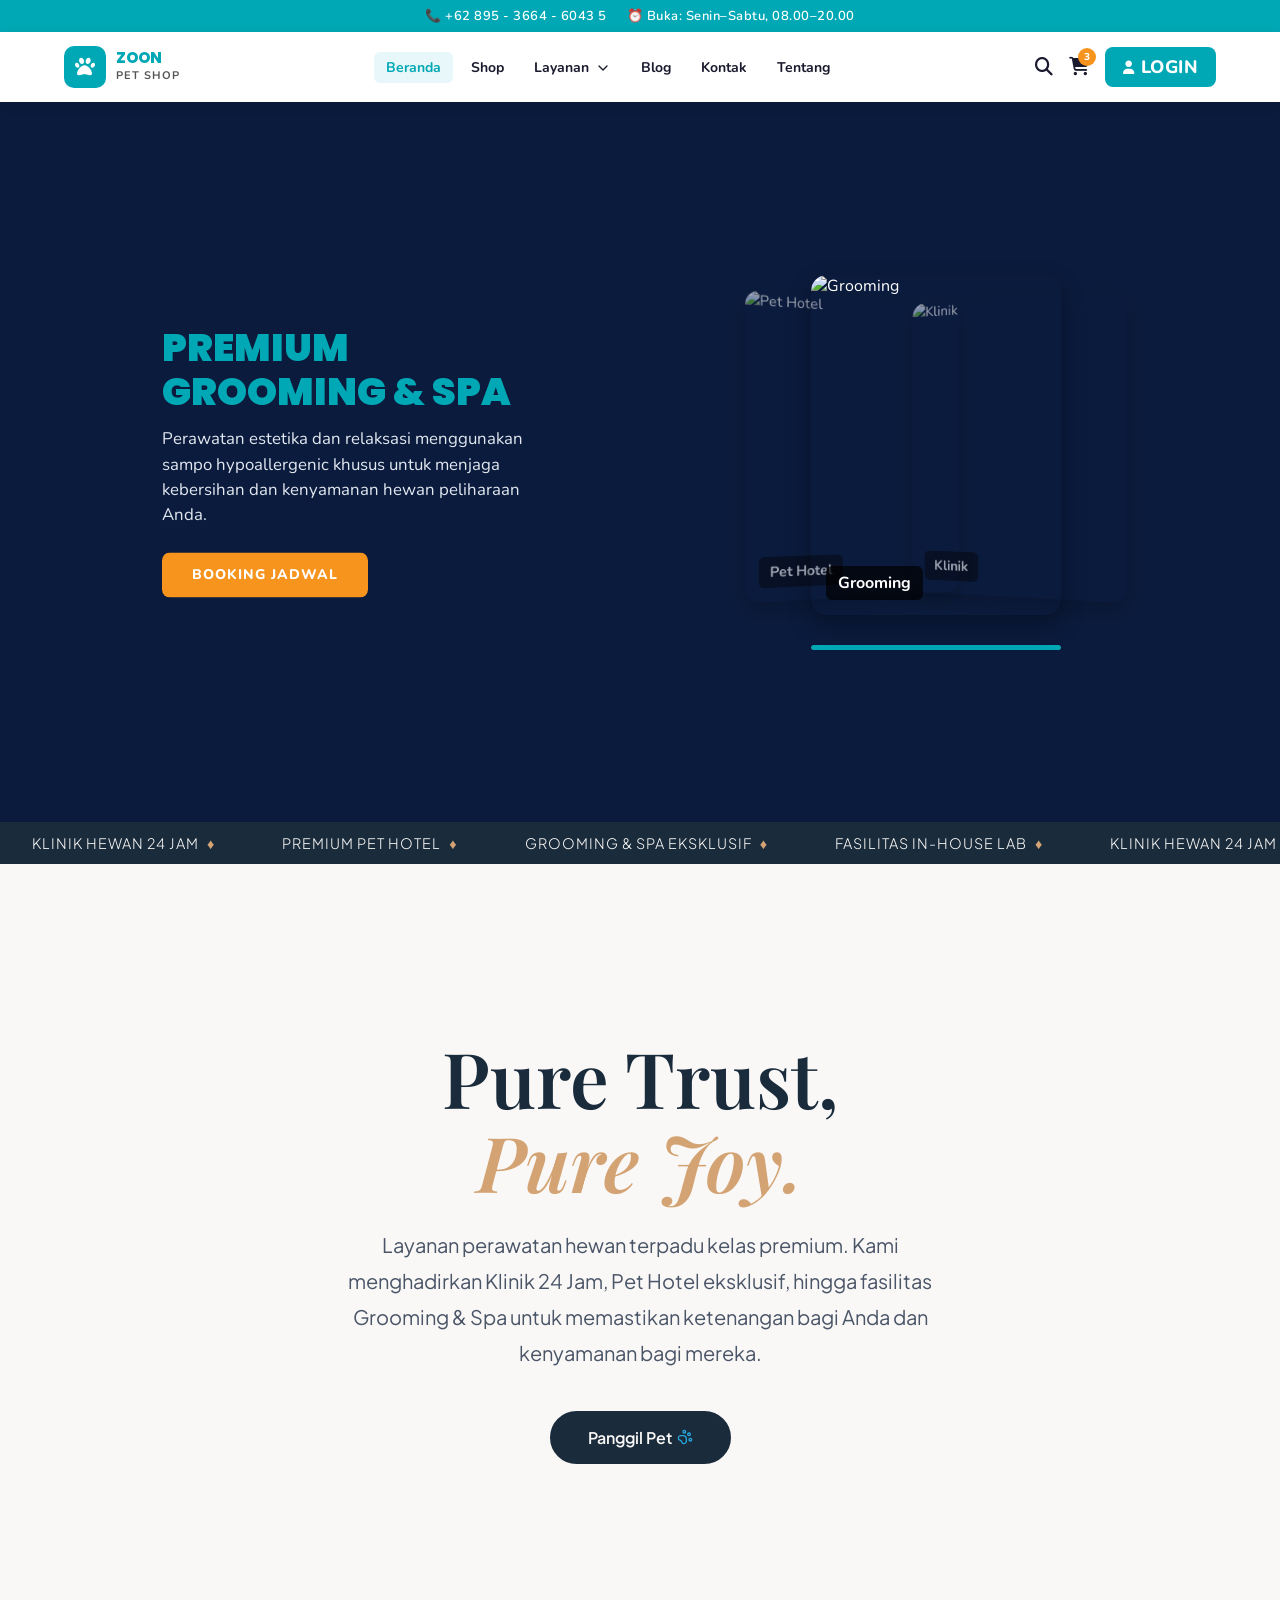
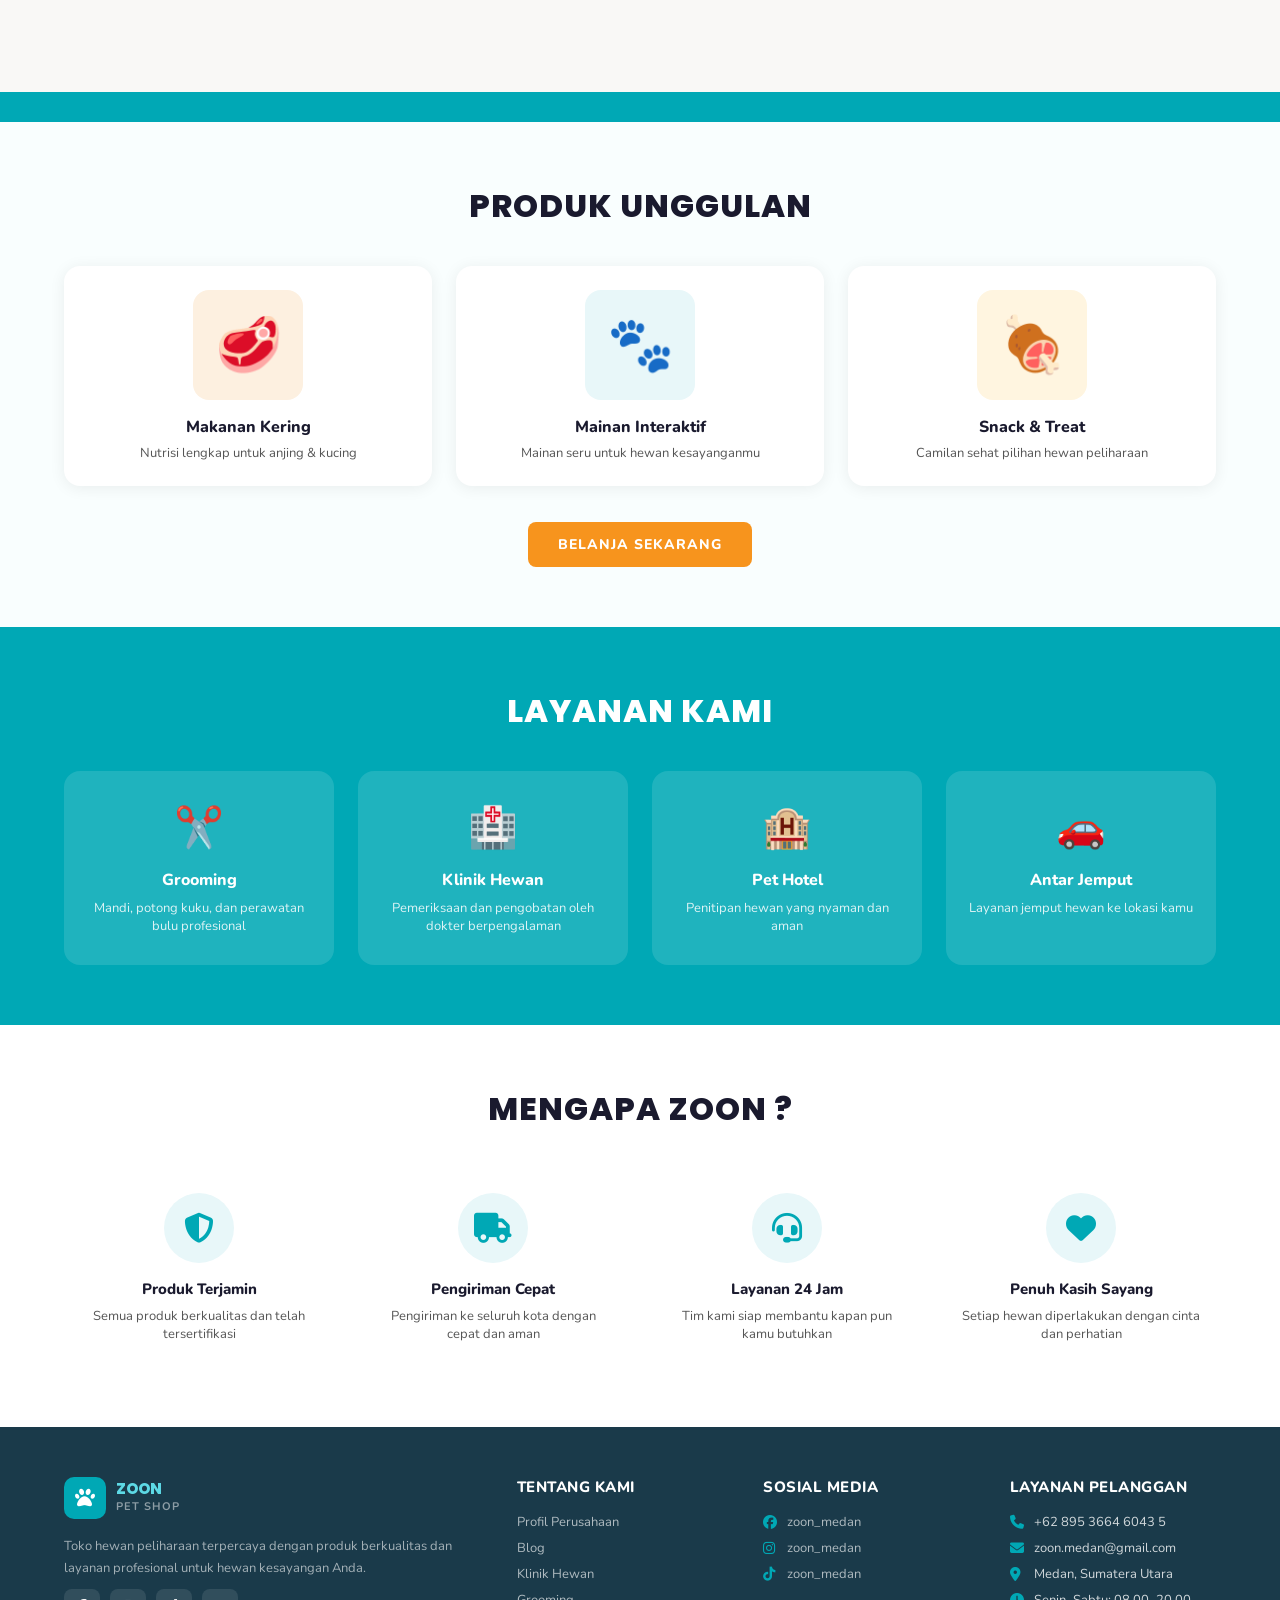
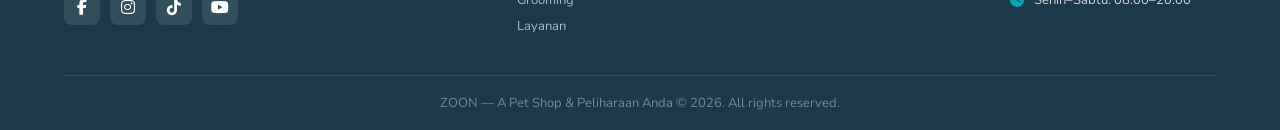
==== HTML/Beranda.html @ 7001ca3c "Update beranda dan perbaikan animasi beranda" ====
<!DOCTYPE html>
<html lang="id">

<head>
    <meta charset="UTF-8" />
    <meta name="viewport" content="width=device-width, initial-scale=1.0" />
    <title>ZOON</title>
    <link rel="icon" href="/icon.jpg" type="image/jpg">

    <link href="https://fonts.googleapis.com/css2?family=Nunito:wght@400;600;700;800;900&family=Poppins:wght@400;500;600;700;800&display=swap" rel="stylesheet" />
    <link rel="stylesheet" href="https://cdnjs.cloudflare.com/ajax/libs/font-awesome/6.5.0/css/all.min.css" />
    <link rel="preconnect" href="https://fonts.googleapis.com">
    <link rel="preconnect" href="https://fonts.gstatic.com" crossorigin>
    <link href="https://fonts.googleapis.com/css2?family=Playfair+Display:ital,wght@0,600;1,600&family=Plus+Jakarta+Sans:wght@300;400;500;600&display=swap" rel="stylesheet">

    <link rel="stylesheet" href="../CSS/Style.css">
    <link rel="stylesheet" href="../CSS/PAGES/Beranda.css">
    
    <script defer src="../JS/components/Popup.js"></script>
    <script defer src="../JS/pages/beranda.js"></script>
</head>

<body>
    <header>
        <div class="topbar">
            <span>📞 +62 895 - 3664 - 6043 5</span>
            <span>⏰ Buka: Senin–Sabtu, 08.00–20.00</span>
        </div>

        <nav>
            <a href="Beranda.html" class="logo">
                <div class="logo-icon"><i class="fas fa-paw"></i></div>
                <div class="logo-text">
                    <span>ZOON</span>
                    <span>Pet Shop</span>
                </div>
            </a>

            <input type="checkbox" id="navtoggle" class="navtoggle">

            <ul class="nav-links">
                <li><a href="Beranda.html" class="active">Beranda</a></li>
                <li><a href="Shop.html">Shop</a></li>
                
                <li>
                    <div class="dropdown">
                        <button class="dropbtn" aria-label="Menu Layanan">
                            Layanan
                            <svg class="chevron-icon" viewBox="0 0 24 24" width="16" height="16" fill="none" stroke="currentColor" stroke-width="2" stroke-linecap="round" stroke-linejoin="round">
                                <polyline points="6 9 12 15 18 9"></polyline>
                            </svg>
                        </button>
                        <div class="dropdown-content">
                            <a href="Grooming.html">Grooming</a>
                            <a href="Klinik.html">Klinik</a>
                            <a href="PetHotel.html">Pet Hotel</a>
                        </div>
                    </div>
                </li>
                
                <li><a href="Blog.html">Blog</a></li>
                <li><a href="Kontak.html">Kontak</a></li>
                <li><a href="Tentang.html">Tentang</a></li>
            </ul>

            <div class="nav-right">
                <a href="#"><i class="fas fa-search"></i></a>
                <a href="Shop.html" class="cart-icon">
                    <i class="fas fa-shopping-cart"></i>
                    <span class="cart-badge">3</span>
                </a>
                <a href="Login.html" class="btn-nav-login">
                    <i class="fas fa-user"></i>
                    <span class="login-text">Login</span>
                </a>
                <label for="navtoggle" class="list-hamburger">
                    <span></span>
                    <span></span>
                    <span></span>
                </label>
            </div>
        </nav>
    </header>

    <main>
        <section class="hero-section">
            <div class="hero-left">
                <div class="hero-slide active" id="slide-0">
                    <div class="hero-content">
                        <h1>Premium Grooming & Spa</h1>
                        <p>Perawatan estetika dan relaksasi menggunakan sampo hypoallergenic khusus untuk menjaga kebersihan dan kenyamanan hewan peliharaan Anda.</p>
                        <a href="Grooming.html" class="btn-primary">Booking Jadwal</a>
                    </div>
                </div>
                
                <div class="hero-slide" id="slide-1">
                    <div class="hero-content">
                        <h1>Klinik Hewan 24 Jam</h1>
                        <p>Ditangani oleh dokter hewan lulusan terbaik dengan fasilitas premium: In-house Lab, X-Ray, dan ruang rawat inap terpisah.</p>
                        <a href="Klinik.html" class="btn-primary">Hubungi Dokter</a>
                    </div>
                </div>
            
                <div class="hero-slide" id="slide-2">
                    <div class="hero-content">
                        <h1>Premium Pet Hotel</h1>
                        <p>Fasilitas kamar individu eksklusif (bukan kandang besi) yang dilengkapi laporan harian foto/video dan akses dokter hewan darurat.</p>
                        <a href="Hotel.html" class="btn-primary">Pesan Kamar</a>
                    </div>
                </div>
            </div>
        
            <div class="hero-right">
                <div class="slider-container" id="card-slider">
                    <div class="slider-card active" data-index="0">
                        <img src="aset/grooming-card.jpg" alt="Grooming">
                        <h3>Grooming</h3>
                    </div>
                    <div class="slider-card next" data-index="1">
                        <img src="aset/klinik-card.jpg" alt="Klinik">
                        <h3>Klinik</h3>
                    </div>
                    <div class="slider-card prev" data-index="2">
                        <img src="aset/hotel-card.jpg" alt="Pet Hotel">
                        <h3>Pet Hotel</h3>
                    </div>
                </div>
                <div class="progress-container">
                    <div class="progress-bar" id="progress-bar"></div>
                </div>
            </div>
        </section>

        <section class="interactive-hero">
            <div class="ticker-wrap">
                <div class="ticker">
                    <span class="ticker-item">Klinik Hewan 24 Jam <span class="ticker-dot">♦</span></span>
                    <span class="ticker-item">Premium Pet Hotel <span class="ticker-dot">♦</span></span>
                    <span class="ticker-item">Grooming & Spa Eksklusif <span class="ticker-dot">♦</span></span>
                    <span class="ticker-item">Fasilitas In-house Lab <span class="ticker-dot">♦</span></span>
                    <span class="ticker-item">Klinik Hewan 24 Jam <span class="ticker-dot">♦</span></span>
                    <span class="ticker-item">Premium Pet Hotel <span class="ticker-dot">♦</span></span>
                    <span class="ticker-item">Grooming & Spa Eksklusif <span class="ticker-dot">♦</span></span>
                    <span class="ticker-item">Fasilitas In-house Lab <span class="ticker-dot">♦</span></span>
                </div>
            </div>
    
            <div class="interactive-content">
                <h1 class="tagline">Pure Trust, <br><span>Pure Joy.</span></h1>
                <p class="description">
                    Layanan perawatan hewan terpadu kelas premium. Kami menghadirkan Klinik 24 Jam, Pet Hotel eksklusif, hingga fasilitas Grooming & Spa untuk memastikan ketenangan bagi Anda dan kenyamanan bagi mereka.
                </p>
                
                <button id="toggleAnimalsBtn" class="premium-btn">
                    <span class="btn-text">Panggil Pet</span>
                    <svg class="paw-icon" xmlns="http://www.w3.org/2000/svg"
                        viewBox="0 0 24 24"
                        fill="none"
                        stroke="#27a7dd"
                        stroke-width="2"
                        stroke-linecap="round"
                        stroke-linejoin="round">
                       <circle cx="11" cy="4" r="2"/>
                       <circle cx="18" cy="8" r="2"/>
                       <circle cx="20" cy="16" r="2"/>
                       <path d="M9 10a5 5 0 0 1 5 5v3.5a3.5 3.5 0 0 1-6.84 1.045Q6.52 17.48 4.46 16.84A3.5 3.5 0 0 1 5.5 10Z"/>
                   </svg>
                </button>
            </div>
    
            <div class="sky-decorations">
                <svg class="cloud cloud-1" viewBox="0 0 100 50"><path d="M20 40 Q10 40 10 30 Q10 20 20 20 Q25 10 40 10 Q55 10 60 20 Q75 15 85 25 Q95 35 80 40 Z" fill="#93CAED"/></svg>
                <svg class="cloud cloud-2" viewBox="0 0 100 50"><path d="M20 40 Q10 40 10 30 Q10 20 20 20 Q25 10 40 10 Q55 10 60 20 Q75 15 85 25 Q95 35 80 40 Z" fill="#93CAED"/></svg>
                <svg class="cloud cloud-3" viewBox="0 0 100 50"><path d="M20 40 Q10 40 10 30 Q10 20 20 20 Q25 10 40 10 Q55 10 60 20 Q75 15 85 25 Q95 35 80 40 Z" fill="#93CAED"/></svg>
                <svg class="cloud cloud-4" viewBox="0 0 100 50"><path d="M20 40 Q10 40 10 30 Q10 20 20 20 Q25 10 40 10 Q55 10 60 20 Q75 15 85 25 Q95 35 80 40 Z" fill="#93CAED"/></svg>
                <svg class="cloud cloud-5" viewBox="0 0 100 50"><path d="M20 40 Q10 40 10 30 Q10 20 20 20 Q25 10 40 10 Q55 10 60 20 Q75 15 85 25 Q95 35 80 40 Z" fill="#93CAED"/></svg>
                <svg class="cloud cloud-6" viewBox="0 0 100 50"><path d="M20 40 Q10 40 10 30 Q10 20 20 20 Q25 10 40 10 Q55 10 60 20 Q75 15 85 25 Q95 35 80 40 Z" fill="#93CAED"/></svg>
                <svg class="bird bird-1" viewBox="0 0 50 50"><path d="M10 25 Q 20 15 25 25 Q 30 15 40 25" stroke="var(--text-accent)" stroke-width="3" fill="none" stroke-linecap="round"/></svg>
                <svg class="bird bird-2" viewBox="0 0 50 50"><path d="M10 25 Q 20 15 25 25 Q 30 15 40 25" stroke="var(--text-accent)" stroke-width="3" fill="none" stroke-linecap="round"/></svg>
                <svg class="bird bird-3" viewBox="0 0 50 50"><path d="M10 25 Q 20 15 25 25 Q 30 15 40 25" stroke="var(--text-accent)" stroke-width="3" fill="none" stroke-linecap="round"/></svg>
                <svg class="bird bird-4" viewBox="0 0 50 50"><path d="M10 25 Q 20 15 25 25 Q 30 15 40 25" stroke="var(--text-accent)" stroke-width="3" fill="none" stroke-linecap="round"/></svg>
                <svg class="bird bird-5" viewBox="0 0 50 50"><path d="M10 25 Q 20 15 25 25 Q 30 15 40 25" stroke="var(--text-accent)" stroke-width="3" fill="none" stroke-linecap="round"/></svg>
            </div>
    
            <div class="top-animals-container" id="topAnimalsArea">
                <img src="https://images.unsplash.com/photo-1552728089-571ebd416f4c?auto=format&fit=crop&w=300&q=80" 
                     class="pet top-pet left" style="transition-delay: 0.15s;"
                     data-name="Rio sang Macaw" data-desc="Burung eksotis yang cerdas dan ramah. Selalu menyapa setiap tamu dengan gembira!"
                     data-images='["https://images.unsplash.com/photo-1552728089-571ebd416f4c?auto=format&fit=crop&w=500&q=80", "https://images.unsplash.com/photo-1522856339183-5a7a72667384?auto=format&fit=crop&w=500&q=80"]'>
                <img src="https://images.unsplash.com/photo-1425082661705-1834bfddef8e?auto=format&fit=crop&w=300&q=80" 
                     class="pet top-pet right" style="transition-delay: 0.3s;"
                     data-name="Hamtaro si Mungil" data-desc="Penghuni terkecil kami yang sangat lincah, memiliki area bermain VIP khusus di Pet Hotel."
                     data-images='["https://images.unsplash.com/photo-1425082661705-1834bfddef8e?auto=format&fit=crop&w=500&q=80", "https://images.unsplash.com/photo-1548658091-623b0a233bde?auto=format&fit=crop&w=500&q=80"]'>
            </div>
    
            <div class="bottom-scenery" id="sceneryArea">
                <div class="nature-bg">
                    <svg class="tree-silhouette" viewBox="0 0 100 100"><path d="M50 10 L20 50 L40 50 L10 90 L90 90 L60 50 L80 50 Z"/><rect x="45" y="90" width="10" height="10" fill="#8B5A2B"/></svg>
                    <svg class="grass-tuft" viewBox="0 0 50 50"><path d="M25 50 Q20 20 10 10 Q25 30 25 50 M25 50 Q30 20 40 10 Q25 30 25 50 M25 50 Q25 15 25 5 Q25 25 25 50" stroke="var(--scenery-color)" stroke-width="4" fill="none"/></svg>
                    <svg class="flower" viewBox="0 0 50 50"><circle cx="25" cy="25" r="8" fill="#FFB5A7"/><circle cx="25" cy="10" r="10" fill="#FCD5CE"/><circle cx="40" cy="25" r="10" fill="#FCD5CE"/><circle cx="25" cy="40" r="10" fill="#FCD5CE"/><circle cx="10" cy="25" r="10" fill="#FCD5CE"/></svg>
                    <svg class="grass-tuft" viewBox="0 0 50 50" style="height: 30px;"><path d="M25 50 Q15 25 5 15 Q25 35 25 50 M25 50 Q35 25 45 15 Q25 35 25 50" stroke="var(--scenery-color)" stroke-width="4" fill="none"/></svg>
                    <svg class="flower" viewBox="0 0 50 50" style="width: 20px;"><circle cx="25" cy="25" r="8" fill="#E5989B"/><circle cx="25" cy="10" r="10" fill="#FFB4A2"/><circle cx="40" cy="25" r="10" fill="#FFB4A2"/><circle cx="25" cy="40" r="10" fill="#FFB4A2"/><circle cx="10" cy="25" r="10" fill="#FFB4A2"/></svg>
                    <svg class="tree-silhouette" viewBox="0 0 100 100" style="width:70px;"><circle cx="50" cy="40" r="30" /><circle cx="30" cy="60" r="20" /><circle cx="70" cy="60" r="20" /><rect x="45" y="80" width="10" height="20" fill="#8B5A2B"/></svg>
                </div>
    
                <div class="animals-container">
                    <img src="https://images.unsplash.com/photo-1543466835-00a7907e9de1?auto=format&fit=crop&w=300&q=80" class="pet" style="--p-left: 8%; --p-bottom: 25px; transition-delay: 0.1s;" data-name="Cody sang Corgi" data-desc="Siap menyambutmu di Pet Hotel kami dengan senyuman hangat setiap hari!" data-images='["https://images.unsplash.com/photo-1543466835-00a7907e9de1?auto=format&fit=crop&w=500&q=80", "https://images.unsplash.com/photo-1597626133663-53df9633b799?auto=format&fit=crop&w=500&q=80"]'>
                    <img src="https://images.unsplash.com/photo-1514888286974-6c03e2ca1dba?auto=format&fit=crop&w=300&q=80" class="pet" style="--p-left: 28%; --p-bottom: 45px; transition-delay: 0.25s;" data-name="Luna si Manja" data-desc="Baru saja selesai sesi Grooming & Spa premium. Bulu selembut awan!" data-images='["https://images.unsplash.com/photo-1514888286974-6c03e2ca1dba?auto=format&fit=crop&w=500&q=80", "https://images.unsplash.com/photo-1573865526739-10659fec78a5?auto=format&fit=crop&w=500&q=80"]'>
                    <img src="https://images.unsplash.com/photo-1537151608804-ea2f1ea14a15?auto=format&fit=crop&w=300&q=80" class="pet" style="--p-left: 48%; --p-bottom: 20px; transition-delay: 0.4s;" data-name="Max sang Penjaga" data-desc="Dokter jaga kami memastikan Max selalu sehat dan aktif 24 jam sehari." data-images='["https://images.unsplash.com/photo-1537151608804-ea2f1ea14a15?auto=format&fit=crop&w=500&q=80", "https://images.unsplash.com/photo-1552053831-71594a27632d?auto=format&fit=crop&w=500&q=80"]'>
                    <img src="https://images.unsplash.com/photo-1574158622682-e40e69881006?auto=format&fit=crop&w=300&q=80" class="pet" style="--p-left: 68%; --p-bottom: 50px; transition-delay: 0.55s;" data-name="Garfield si Oren" data-desc="Nutrisi seimbang dari Pet Shop kami membuat energinya tidak pernah habis!" data-images='["https://images.unsplash.com/photo-1574158622682-e40e69881006?auto=format&fit=crop&w=500&q=80", "https://images.unsplash.com/photo-1513245543132-31f507417b26?auto=format&fit=crop&w=500&q=80"]'>
                    <img src="https://images.unsplash.com/photo-1605568420105-ce2a31c186e8?auto=format&fit=crop&w=300&q=80" class="pet" style="--p-left: 85%; --p-bottom: 30px; transition-delay: 0.7s;" data-name="Snowy si Husky" data-desc="Selalu ceria setelah mendapatkan vaksin lengkap di Klinik 24 Jam kami." data-images='["https://images.unsplash.com/photo-1605568420105-ce2a31c186e8?auto=format&fit=crop&w=500&q=80", "https://images.unsplash.com/photo-1617895153857-82fe79adfcd4?auto=format&fit=crop&w=500&q=80"]'>
                </div>
                <div class="fence"></div>
            </div>
        </section>

        <section class="featured">
            <h2 class="section-title">Produk Unggulan</h2>
            <div class="prod-grid">
                <div class="prod-card">
                    <div class="prod-img-placeholder" style="background:#fdf0e0;">🥩</div>
                    <h4>Makanan Kering</h4>
                    <p>Nutrisi lengkap untuk anjing &amp; kucing</p>
                </div>
                <div class="prod-card">
                    <div class="prod-img-placeholder" style="background:#e8f7f9;">🐾</div>
                    <h4>Mainan Interaktif</h4>
                    <p>Mainan seru untuk hewan kesayanganmu</p>
                </div>
                <div class="prod-card">
                    <div class="prod-img-placeholder" style="background:#fff5e0;">🍖</div>
                    <h4>Snack &amp; Treat</h4>
                    <p>Camilan sehat pilihan hewan peliharaan</p>
                </div>
            </div>
            <div class="featured-cta">
                <a href="Shop.html" class="btn-primary">Belanja Sekarang</a>
            </div>
        </section>

        <section class="services">
            <h2 class="section-title">Layanan Kami</h2>
            <div class="svc-grid">
                <div class="svc-card">
                    <span class="svc-icon">✂️</span>
                    <h4>Grooming</h4>
                    <p>Mandi, potong kuku, dan perawatan bulu profesional</p>
                </div>
                <div class="svc-card">
                    <span class="svc-icon">🏥</span>
                    <h4>Klinik Hewan</h4>
                    <p>Pemeriksaan dan pengobatan oleh dokter berpengalaman</p>
                </div>
                <div class="svc-card">
                    <span class="svc-icon">🏨</span>
                    <h4>Pet Hotel</h4>
                    <p>Penitipan hewan yang nyaman dan aman</p>
                </div>
                <div class="svc-card">
                    <span class="svc-icon">🚗</span>
                    <h4>Antar Jemput</h4>
                    <p>Layanan jemput hewan ke lokasi kamu</p>
                </div>
            </div>
        </section>

        <section class="why-us">
            <h2 class="section-title">Mengapa ZOON ?</h2>
            <div class="why-grid">
                <div class="why-card">
                    <div class="why-icon"><i class="fas fa-shield-alt"></i></div>
                    <h4>Produk Terjamin</h4>
                    <p>Semua produk berkualitas dan telah tersertifikasi</p>
                </div>
                <div class="why-card">
                    <div class="why-icon"><i class="fas fa-truck"></i></div>
                    <h4>Pengiriman Cepat</h4>
                    <p>Pengiriman ke seluruh kota dengan cepat dan aman</p>
                </div>
                <div class="why-card">
                    <div class="why-icon"><i class="fas fa-headset"></i></div>
                    <h4>Layanan 24 Jam</h4>
                    <p>Tim kami siap membantu kapan pun kamu butuhkan</p>
                </div>
                <div class="why-card">
                    <div class="why-icon"><i class="fas fa-heart"></i></div>
                    <h4>Penuh Kasih Sayang</h4>
                    <p>Setiap hewan diperlakukan dengan cinta dan perhatian</p>
                </div>
            </div>
        </section>
    </main>

    <footer>
        <div class="footer-grid">
            <div class="footer-brand">
                <a href="Beranda.html" class="logo">
                    <div class="logo-icon"><i class="fas fa-paw"></i></div>
                    <div class="logo-text">
                        <span>ZOON</span>
                        <span>Pet Shop</span>
                    </div>
                </a>
                <p>Toko hewan peliharaan terpercaya dengan produk berkualitas dan layanan profesional untuk hewan kesayangan Anda.</p>
                <div class="social-links">
                    <a href="#"><i class="fab fa-facebook-f"></i></a>
                    <a href="https://www.instagram.com/zoon_medan/"><i class="fab fa-instagram"></i></a>
                    <a href="#"><i class="fab fa-tiktok"></i></a>
                    <a href="#"><i class="fab fa-youtube"></i></a>
                </div>
            </div>

            <div>
                <h5>Tentang Kami</h5>
                <ul>
                    <li><a href="Tentang.html">Profil Perusahaan</a></li>
                    <li><a href="Blog.html">Blog</a></li>
                    <li><a href="Klinik.html">Klinik Hewan</a></li>
                    <li><a href="Grooming.html">Grooming</a></li>
                    <li><a href="Layanan.html">Layanan</a></li>
                </ul>
            </div>

            <div>
                <h5>Sosial Media</h5>
                <ul>
                    <li><i class="fab fa-facebook"></i> <a href="#">zoon_medan</a></li>
                    <li><i class="fab fa-instagram"></i> <a href="https://www.instagram.com/zoon_medan/">zoon_medan</a></li>
                    <li><i class="fab fa-tiktok"></i> <a href="#">zoon_medan</a></li>
                </ul>
            </div>

            <div>
                <h5>Layanan Pelanggan</h5>
                <ul>
                    <li><i class="fas fa-phone"></i> +62 895 3664 6043 5</li>
                    <li><i class="fas fa-envelope"></i> zoon.medan@gmail.com</li>
                    <li><i class="fas fa-map-marker-alt"></i> Medan, Sumatera Utara</li>
                    <li><i class="fas fa-clock"></i> Senin–Sabtu: 08.00–20.00</li>
                </ul>
            </div>
        </div>
        <div class="footer-bottom">
            <p>ZOON &mdash; A Pet Shop &amp; Peliharaan Anda &copy; 2026. All rights reserved.</p>
        </div>
    </footer>

    <div class="modal-overlay" id="petModal">
        <div class="modal-content">
            <span class="close-btn" id="closeModal">&times;</span>
            <div class="carousel-wrapper">
                <button class="nav-btn prev" id="prevBtn" title="Sebelumnya">&#10094;</button>
                <div class="carousel-img-container">
                    <img src="" alt="" class="modal-img" id="modalImg">
                </div>
                <button class="nav-btn next" id="nextBtn" title="Selanjutnya">&#10095;</button>
            </div>
            <div class="carousel-dots" id="dotsContainer"></div>
            <h3 class="modal-title" id="modalTitle">Nama Hewan</h3>
            <p class="modal-desc" id="modalDesc">Deskripsi</p>
        </div>
    </div>
</body>
</html>
---- CSS/Style.css ----
/* =====================================================================================
   HUB CSS - ZOON PETCENTER
   =================================================================================== */

/* BASE & GLOBAL */
@import url('BASE/Variables.css');
@import url('BASE/Global.css');
@import url('BASE/Components.css');
@import url('BASE/Navbar.css');
@import url('BASE/Footer.css');

/* PAGES */
@import url('PAGES/Beranda.css');
@import url('PAGES/Layanan.css');
@import url('PAGES/Klinik.css');
@import url('PAGES/Grooming.css');
@import url('PAGES/Blog.css');
@import url('PAGES/Tentang.css');
@import url('PAGES/Kontak.css');
@import url('PAGES/Shop.css');
@import url('PAGES/Makanan.css');
@import url('PAGES/Login.css');
@import url('PAGES/cart.css');
@import url('PAGES/PetHotel.css');
---- CSS/PAGES/Beranda.css ----
/* ── HERO ── */
.hero {
    background: linear-gradient(135deg, var(--teal) 0%, #009aaa 60%, #00b5c8 100%);
    min-height: 420px;
    display: flex;
    align-items: center;
    position: relative;
    overflow: hidden;
}

.hero::before {
    content: '';
    position: absolute;
    right: 200px;
    top: -60px;
    width: 380px;
    height: 380px;
    background: rgba(255, 255, 255, 0.08);
    border-radius: 50%;
}

.hero-content {
    z-index: 2;
    max-width: 500px;
    padding: 60px 60px;
}

.hero-content h1 {
    font-family: 'Poppins', sans-serif;
    font-size: 42px;
    font-weight: 900;
    color: #ffffff;
    line-height: 1.15;
    text-transform: uppercase;
    margin-bottom: 28px;
}

.hero-image {
    position: absolute;
    right: 50px;
    bottom: 0;
    z-index: 1;
    display: flex;
    align-items: flex-end;
}

.hero-image .hero-emoji {
    font-size: 200px;
    line-height: 1;
}

.hero-circle {
    position: absolute;
    right: 120px;
    top: 50%;
    transform: translateY(-50%);
    width: 340px;
    height: 340px;
    background: var(--orange);
    border-radius: 50%;
    z-index: 0;
}

.hero-dots {
    position: absolute;
    bottom: 18px;
    left: 50%;
    transform: translateX(-50%);
    display: flex;
    gap: 8px;
}

.hero-dots span {
    width: 10px;
    height: 10px;
    border-radius: 50%;
    background: rgba(255, 255, 255, 0.4);
}

.hero-dots span.active {
    background: #ffffff;
}

/* ── CATEGORIES ── */
.categories {
    background: #ffffff;
}

.cat-grid {
    display: grid;
    grid-template-columns: repeat(3, 1fr);
    gap: 20px;
    margin-bottom: 20px;
}

.cat-grid-2 {
    display: grid;
    grid-template-columns: repeat(2, 1fr);
    gap: 20px;
    margin-top: 20px;
}

.cat-card {
    background: var(--light-blue);
    border-radius: 16px;
    padding: 28px 20px;
    display: flex;
    flex-direction: column;
    align-items: center;
    gap: 14px;
    font-weight: 800;
    font-size: 18px;
    cursor: pointer;
    transition: transform 0.2s, box-shadow 0.2s;
    text-align: center;
}

.cat-card:hover {
    transform: translateY(-4px);
    box-shadow: 0 10px 28px rgba(0, 168, 181, 0.18);
}

.cat-card img {
    width: 90px;
    height: 90px;
    object-fit: cover;
    border-radius: 50%;
}

.cat-card-img-placeholder {
    width: 90px;
    height: 90px;
    border-radius: 50%;
    background: linear-gradient(135deg, #b2dfe4, #7ecfd6);
    display: flex;
    align-items: center;
    justify-content: center;
    font-size: 36px;
}

.cat-card-orange {
    background: var(--orange);
    border-radius: 16px;
    padding: 24px 30px;
    display: flex;
    align-items: center;
    justify-content: space-between;
    cursor: pointer;
    transition: transform 0.2s, box-shadow 0.2s;
    overflow: hidden;
    position: relative;
}

.cat-card-orange:hover {
    transform: translateY(-4px);
    box-shadow: 0 10px 28px rgba(247, 148, 29, 0.3);
}

.cat-card-orange .cat-info h3 {
    font-family: 'Poppins', sans-serif;
    font-size: 20px;
    font-weight: 800;
    color: #ffffff;
    margin-bottom: 10px;
}

.cat-img-placeholder {
    width: 100px;
    height: 100px;
    border-radius: 50%;
    background: rgba(255, 255, 255, 0.2);
    display: flex;
    align-items: center;
    justify-content: center;
    font-size: 44px;
    flex-shrink: 0;
}

/* ── FEATURED PRODUCTS ── */
.featured {
    background: #f9fefe;
}

.prod-grid {
    display: grid;
    grid-template-columns: repeat(3, 1fr);
    gap: 24px;
    margin-bottom: 36px;
}

.prod-card {
    background: #ffffff;
    border-radius: 16px;
    padding: 24px 20px;
    text-align: center;
    box-shadow: 0 2px 16px rgba(0, 0, 0, 0.07);
    transition: transform 0.2s, box-shadow 0.2s;
    cursor: pointer;
}

.prod-card:hover {
    transform: translateY(-4px);
    box-shadow: 0 10px 28px rgba(0, 0, 0, 0.12);
}

.prod-img-placeholder {
    width: 110px;
    height: 110px;
    border-radius: 16px;
    margin: 0 auto 16px;
    display: flex;
    align-items: center;
    justify-content: center;
    font-size: 54px;
}

.prod-card h4 {
    font-weight: 800;
    font-size: 16px;
    margin-bottom: 6px;
}

.prod-card p {
    font-size: 13px;
    color: var(--text-gray);
}

.featured-cta {
    text-align: center;
}

/* ── SERVICES ── */
.services {
    background: var(--teal);
}

.services .section-title {
    color: #ffffff;
}

.svc-grid {
    display: grid;
    grid-template-columns: repeat(4, 1fr);
    gap: 24px;
}

.svc-card {
    background: rgba(255, 255, 255, 0.12);
    border-radius: 16px;
    padding: 30px 20px;
    text-align: center;
    color: #ffffff;
    transition: background 0.2s, transform 0.2s;
    cursor: pointer;
}

.svc-card:hover {
    background: rgba(255, 255, 255, 0.22);
    transform: translateY(-4px);
}

.svc-icon {
    font-size: 40px;
    margin-bottom: 14px;
    display: block;
}

.svc-card h4 {
    font-weight: 800;
    font-size: 16px;
    margin-bottom: 8px;
}

.svc-card p {
    font-size: 13px;
    opacity: 0.85;
}

/* ── WHY US ── */
.why-us {
    background: #ffffff;
}

.why-grid {
    display: grid;
    grid-template-columns: repeat(4, 1fr);
    gap: 24px;
}

.why-card {
    text-align: center;
    padding: 24px 16px;
}

.why-icon {
    width: 70px;
    height: 70px;
    border-radius: 50%;
    background: var(--light-blue);
    display: flex;
    align-items: center;
    justify-content: center;
    margin: 0 auto 16px;
    font-size: 30px;
    color: var(--teal);
}

.why-card h4 {
    font-weight: 800;
    font-size: 15px;
    margin-bottom: 8px;
}

.why-card p {
    font-size: 13px;
    color: var(--text-gray);
}

/* RESPONSIVE BERANDA */
@media (max-width: 900px) {
    .hero-content {
        padding: 40px 5%;
    }
    .hero-content h1 {
        font-size: 28px;
    }
    .hero-image .hero-emoji {
        font-size: 120px;
    }
    .hero-circle {
        width: 220px;
        height: 220px;
        right: 30px;
    }
    .cat-grid,
    .prod-grid,
    .svc-grid,
    .why-grid {
        grid-template-columns: 1fr 1fr;
    }
}

@media (max-width: 480px) {
    .cat-grid,
    .cat-grid-2,
    .prod-grid,
    .svc-grid,
    .why-grid {
        grid-template-columns: 1fr;
    }
}

/* Container Utama Slider */
.hero-section {
    display: flex;
    align-items: center;
    justify-content: space-between;
    min-height: 80vh; 
    padding: 80px 8%; 
    background-color: var(--navy-blue, #0B1B3D);
    color: white;
    overflow: hidden;
}
  
.hero-left {
    width: 50%;
    position: relative;
    height: 350px; 
}
  
.hero-slide {
    position: absolute;
    top: 50%;
    transform: translateY(-50%);
    opacity: 0;
    visibility: hidden;
    transition: opacity 0.8s ease, visibility 0.8s ease;
}
  
.hero-slide.active {
    opacity: 1;
    visibility: visible;
    z-index: 2;
}
  
.hero-content h1 {
    font-size: 2.4rem; 
    margin-bottom: 12px;
    color: var(--teal, #00A8B5);
}
  
.hero-content p {
    font-size: 1.05rem; 
    margin-bottom: 25px;
    line-height: 1.5;
    color: #E2E8F0;
}
  
.hero-right {
    width: 45%;
    display: flex;
    flex-direction: column;
    align-items: center;
    perspective: 900px;
}
  
.slider-container {
    position: relative;
    width: 250px;  
    height: 340px; 
    transform-style: preserve-3d;
}
  
.slider-card {
    position: absolute;
    width: 100%;
    height: 100%;
    border-radius: 16px; 
    overflow: hidden;
    cursor: pointer;
    transition: transform 0.6s cubic-bezier(0.4, 0, 0.2, 1), opacity 0.6s ease;
    box-shadow: 0 10px 25px rgba(0,0,0,0.3);
}
  
.slider-card img {
    width: 100%;
    height: 100%;
    object-fit: cover;
}
  
.slider-card h3 {
    position: absolute;
    bottom: 15px;
    left: 15px;
    background: rgba(0, 0, 0, 0.7);
    padding: 6px 12px;
    border-radius: 6px;
    font-size: 1rem;
}
  
.slider-card.active {
    transform: translateX(0) translateZ(0) rotateY(0);
    z-index: 3;
    opacity: 1;
}
  
.slider-card.next {
    transform: translateX(90px) translateZ(-120px) rotateY(-20deg);
    z-index: 2;
    opacity: 0.6;
}
  
.slider-card.prev {
    transform: translateX(-90px) translateZ(-120px) rotateY(20deg);
    z-index: 1;
    opacity: 0.6;
}
  
.progress-container {
    width: 250px; 
    height: 5px;
    background: rgba(255, 255, 255, 0.2);
    border-radius: 10px;
    margin-top: 30px;
    overflow: hidden;
}
  
.progress-bar {
    height: 100%;
    width: 0%;
    background: #00A8B5;
    border-radius: 10px;
}
  
@keyframes fillProgress {
    0% { width: 0%; }
    100% { width: 100%; }
}

.hero-content h1,
.hero-content p,
.hero-content .btn-primary {
  opacity: 0;
  transform: translateY(30px);
}

.hero-slide.active .hero-content h1 { animation: fadeInUp 0.8s cubic-bezier(0.4, 0, 0.2, 1) forwards; }
.hero-slide.active .hero-content p { animation: fadeInUp 0.8s cubic-bezier(0.4, 0, 0.2, 1) 0.2s forwards; }
.hero-slide.active .hero-content .btn-primary { animation: fadeInUp 0.8s cubic-bezier(0.4, 0, 0.2, 1) 0.4s forwards; }

.paw-icon {
    width: 1em;
    height: 1em;
    position: relative;
    top: 1px;
    margin-left: 2px;
}

@keyframes fadeInUp {
  0% { opacity: 0; transform: translateY(30px); }
  100% { opacity: 1; transform: translateY(0); }
}

/* =========================================================
   STYLE INTERACTIVE SECTION (ANIMASI HEWAN BERSIH)
   ========================================================= */
:root {
    --bg-color: #F9F8F6;
    --text-main: #1A2B3C;
    --text-accent: #D4A373;
    --ticker-bg: #1A2B3C;
    --ticker-text: #F9F8F6;
    --scenery-color: #E2DFD8;
    --scenery-accent: #C2BCAE;
}

.interactive-hero {
    position: relative;
    width: 100vw;
    height: 100vh;
    display: flex;
    flex-direction: column;
    justify-content: center;
    align-items: center;
    overflow: hidden;
    background-color: var(--bg-color);
    color: var(--text-main);
    font-family: 'Plus Jakarta Sans', sans-serif;
}

.ticker-wrap { position: absolute; top: 0; width: 100%; background-color: var(--ticker-bg); padding: 12px 0; overflow: hidden; display: flex; white-space: nowrap; z-index: 10; }
.ticker { display: inline-block; white-space: nowrap; animation: ticker 25s linear infinite; font-size: 0.9rem; letter-spacing: 1px; color: var(--ticker-text); font-weight: 300; text-transform: uppercase; }
.ticker-wrap:hover .ticker { animation-play-state: paused; }
@keyframes ticker { 0% { transform: translateX(0); } 100% { transform: translateX(-50%); } }
.ticker-item { margin: 0 2rem; display: inline-flex; align-items: center; gap: 0.5rem; }
.ticker-dot { color: var(--text-accent); font-weight: bold; }

.interactive-content { text-align: center; max-width: 800px; padding: 0 2rem; z-index: 50; margin-top: -5vh; }
.interactive-content .tagline { font-family: 'Playfair Display', serif; font-size: clamp(3rem, 6vw, 5.5rem); font-weight: 600; line-height: 1.1; color: var(--text-main); margin-bottom: 1.5rem; opacity: 0; transform: translateX(-100px); animation: slideInLeft 1.2s cubic-bezier(0.22, 1, 0.36, 1) forwards; animation-delay: 0.2s; }
.interactive-content .tagline span { color: var(--text-accent); font-style: italic; }
.interactive-content .description { font-family: 'Plus Jakarta Sans', sans-serif; font-size: clamp(1rem, 2vw, 1.25rem); line-height: 1.8; color: #4A5568; max-width: 650px; margin: 0 auto; opacity: 0; transform: translateX(100px); animation: slideInRight 1.2s cubic-bezier(0.22, 1, 0.36, 1) forwards; animation-delay: 0.6s; }
@keyframes slideInLeft { to { opacity: 1; transform: translateX(0); } }
@keyframes slideInRight { to { opacity: 1; transform: translateX(0); } }

.premium-btn { 
    position: relative;
    z-index: 50;
    margin-top: 2.5rem; 
    padding: 14px 36px; 
    font-family: 'Plus Jakarta Sans', sans-serif; 
    font-size: 1rem; 
    font-weight: 600; 
    color: var(--bg-color); 
    background-color: var(--text-main); 
    border: 2px solid var(--text-main); 
    border-radius: 50px; 
    cursor: pointer; 
    transition: all 0.4s cubic-bezier(0.22, 1, 0.36, 1); 
    opacity: 0; 
    transform: translateY(20px); 
    animation: fadeInUp 1s cubic-bezier(0.22, 1, 0.36, 1) forwards; 
    animation-delay: 1s; 
}
.premium-btn:hover { background-color: transparent; color: var(--text-main); transform: translateY(-3px); box-shadow: 0 10px 25px rgba(26, 43, 60, 0.15); }
.premium-btn.active-state { background-color: var(--text-accent); border-color: var(--text-accent); color: var(--bg-color); }
.premium-btn.active-state:hover { background-color: transparent; color: var(--text-accent); }

.sky-decorations { position: absolute; top: 0; left: 0; width: 100%; height: 100%; pointer-events: none; z-index: 2; overflow: hidden; }
.cloud { position: absolute; opacity: 0.5; filter: blur(1px); }
.cloud-1 { width: 180px; top: 15%; left: -200px; animation: floatCloud 45s linear infinite; }
.cloud-2 { width: 120px; top: 30%; right: -150px; animation: floatCloudReverse 60s linear infinite; opacity: 0.3; }
.cloud-3 { width: 200px; top: 10%; left: -250px; animation: floatCloud 55s linear infinite; animation-delay: 20s; }
.cloud-4 { width: 150px; top: 40%; left: -200px; animation: floatCloud 50s linear infinite; animation-delay: 5s; opacity: 0.4; }
.cloud-5 { width: 220px; top: 5%; right: -250px; animation: floatCloudReverse 70s linear infinite; animation-delay: 15s; opacity: 0.2; }
.cloud-6 { width: 100px; top: 60%; left: -150px; animation: floatCloud 40s linear infinite; animation-delay: 30s; opacity: 0.5; }
.bird { position: absolute; width: 45px; opacity: 0.6; }
.bird-1 { top: 20%; left: -50px; animation: flyBird 25s linear infinite; }
.bird-2 { top: 35%; left: -50px; animation: flyBird 35s linear infinite; animation-delay: 12s; transform: scale(0.7); }
.bird-3 { top: 15%; left: -50px; animation: flyBird 28s linear infinite; animation-delay: 5s; transform: scale(0.8); }
.bird-4 { top: 55%; right: -50px; animation: flyBirdReverse 30s linear infinite; animation-delay: 2s; transform: scale(0.6); }
.bird-5 { top: 25%; left: -50px; animation: flyBird 22s linear infinite; animation-delay: 18s; transform: scale(0.9); }
@keyframes floatCloud { 0% { transform: translateX(0); } 100% { transform: translateX(120vw); } }
@keyframes floatCloudReverse { 0% { transform: translateX(0); } 100% { transform: translateX(-120vw); } }
@keyframes flyBird { 0% { transform: translateX(0) translateY(0) rotate(5deg); } 25% { transform: translateX(30vw) translateY(-20px) rotate(0deg); } 50% { transform: translateX(60vw) translateY(15px) rotate(-5deg); } 75% { transform: translateX(90vw) translateY(-15px) rotate(0deg); } 100% { transform: translateX(120vw) translateY(0) rotate(5deg); } }
@keyframes flyBirdReverse { 0% { transform: translateX(0) translateY(0) rotate(-5deg) scaleX(-1); } 25% { transform: translateX(-30vw) translateY(-20px) rotate(0deg) scaleX(-1); } 50% { transform: translateX(-60vw) translateY(15px) rotate(5deg) scaleX(-1); } 75% { transform: translateX(-90vw) translateY(-15px) rotate(0deg) scaleX(-1); } 100% { transform: translateX(-120vw) translateY(0) rotate(-5deg) scaleX(-1); } }

/* Hewan Bersih (Tidak ditimpa layer) */
.top-animals-container { position: absolute; top: 0; left: 0; width: 100%; height: 100%; pointer-events: none; z-index: 21; }
.top-pet { position: absolute; top: -150px; width: 95px; height: 95px; border-radius: 50%; object-fit: cover; border: 4px solid var(--bg-color); box-shadow: 0 15px 30px rgba(26, 43, 60, 0.2); cursor: pointer; pointer-events: auto; opacity: 0; transition: all 0.9s cubic-bezier(0.68, -0.55, 0.265, 1.55); }
.top-pet.left { left: 8%; } .top-pet.right { right: 8%; }
.top-animals-container.active .top-pet { opacity: 1; top: 60px; animation: petBreathe 3s ease-in-out infinite alternate; animation-delay: 0.8s; }

.bottom-scenery { position: absolute; bottom: 0; left: 0; width: 100%; height: 250px; z-index: 20; pointer-events: none; }
.nature-bg { position: absolute; bottom: 40px; width: 100%; height: 120px; z-index: 21; display: flex; justify-content: space-between; align-items: flex-end; padding: 0 2%; opacity: 0; transform: translateY(30px); transition: all 1s ease; }
.bottom-scenery.active .nature-bg { opacity: 1; transform: translateY(0); }
.grass-tuft { fill: var(--scenery-color); width: 45px; height: auto; }
.tree-silhouette { fill: var(--scenery-accent); width: 90px; height: auto; opacity: 0.6; }
.flower { fill: #E5989B; width: 25px; height: auto; }

.fence { 
    position: absolute; 
    bottom: 0; 
    width: 100%; 
    height: 30px; 
    background-color: #00A8B5; /* Warna latar dasar diubah */
    background-image: repeating-linear-gradient(90deg, transparent, transparent 15px, #00A8B5 15px, #00A8B5 60px); /* Warna pola pagar diubah */
    border-top: 4px solid #00A8B5; /* Warna garis batas atas diubah */
    z-index: 22; 
    transition: height 1.2s cubic-bezier(0.25, 1, 0.5, 1);
}

.bottom-scenery.active .fence {
    height: 40px;
}

.animals-container { position: absolute; bottom: 0; left: 0; width: 100%; height: 100%; z-index: 21; pointer-events: none; }
.pet { position: absolute; left: var(--p-left); bottom: -150px; width: 100px; height: 100px; border-radius: 50%; object-fit: cover; border: 5px solid var(--bg-color); box-shadow: 0 15px 25px rgba(0,0,0,0.15); cursor: pointer; pointer-events: auto; opacity: 0; transition: all 0.8s cubic-bezier(0.68, -0.55, 0.265, 1.55); }
.pet:hover { filter: brightness(1.1); transform: translateY(-15px) scale(1.1) !important; box-shadow: 0 20px 30px rgba(212, 163, 115, 0.5); border-color: var(--text-accent); z-index: 30; animation-play-state: paused !important; }
.bottom-scenery.active .pet { opacity: 1; bottom: var(--p-bottom); transform: translateY(0); animation: petBreathe 2.5s ease-in-out infinite alternate; animation-delay: 0.8s; }
@keyframes petBreathe { 0% { transform: translateY(0); } 100% { transform: translateY(-8px); } }

/* ========================================================
   CSS MODAL POPUP (KUNCI STRUKTUR LAYOUT ABSOLUT)
   ======================================================== */
   #petModal {
    position: fixed !important; top: 0 !important; left: 0 !important; 
    width: 100vw !important; height: 100vh !important; 
    background: rgba(26, 43, 60, 0.8) !important; backdrop-filter: blur(10px) !important; 
    display: flex !important; justify-content: center !important; align-items: center !important; 
    z-index: 999999 !important; opacity: 0; visibility: hidden; transition: all 0.4s ease !important;
}
#petModal.show { opacity: 1; visibility: visible; }

/* Mengunci layout menjadi vertikal (atas ke bawah) */
#petModal .modal-content {
    display: flex !important; 
    flex-direction: column !important; 
    align-items: center !important; 
    justify-content: flex-start !important;
    font-family: 'Plus Jakarta Sans', sans-serif !important; 
    background: #F9F8F6 !important; 
    padding: 3rem 2rem 2.5rem 2rem !important; 
    border-radius: 24px !important; 
    max-width: 450px !important; width: 90% !important; 
    transform: translateY(30px) scale(0.95); 
    transition: all 0.4s cubic-bezier(0.22, 1, 0.36, 1) !important; 
    box-shadow: 0 25px 50px rgba(0,0,0,0.25) !important; 
    position: relative !important;
    box-sizing: border-box !important; margin: 0 !important;
}
#petModal.show .modal-content { transform: translateY(0) scale(1); }

#petModal .close-btn { 
    position: absolute !important; top: 15px !important; right: 20px !important; 
    font-size: 2rem !important; color: #999 !important; cursor: pointer !important; 
    transition: color 0.3s !important; z-index: 10 !important;
    line-height: 1 !important; border: none !important; background: transparent !important;
    padding: 0 !important; margin: 0 !important; font-weight: bold !important;
}
#petModal .close-btn:hover { color: #1A2B3C !important; }

#petModal .carousel-wrapper { 
    position: relative !important; display: flex !important; align-items: center !important; 
    justify-content: center !important; margin-bottom: 1.5rem !important; margin-top: 0 !important;
    width: 100% !important; 
}

#petModal .carousel-img-container { 
    width: 250px !important; height: 250px !important; border-radius: 50% !important; 
    overflow: hidden !important; border: 4px solid #D4A373 !important; 
    box-shadow: 0 10px 20px rgba(0,0,0,0.1) !important; 
    position: relative !important; flex-shrink: 0 !important; margin: 0 !important;
}

#petModal .modal-img { 
    width: 100% !important; height: 100% !important; object-fit: cover !important; 
    transition: opacity 0.3s ease !important; display: block !important;
    padding: 0 !important; margin: 0 !important;
}
#petModal .modal-img.fade { opacity: 0.5 !important; }

#petModal .nav-btn { 
    background: #1A2B3C !important; color: white !important; border: none !important; 
    width: 40px !important; height: 40px !important; border-radius: 50% !important; 
    font-size: 1.2rem !important; cursor: pointer !important; position: absolute !important; 
    display: flex !important; justify-content: center !important; align-items: center !important; 
    transition: all 0.3s ease !important; box-shadow: 0 4px 10px rgba(0,0,0,0.15) !important; 
    z-index: 5 !important; padding: 0 !important; margin: 0 !important;
}
#petModal .nav-btn:hover { background: #D4A373 !important; transform: scale(1.1) !important; }
#petModal .nav-btn.prev { left: 10px !important; } 
#petModal .nav-btn.next { right: 10px !important; }

/* Memaksa titik dan teks untuk mengambil lebar penuh agar berada di bawah gambar */
#petModal .carousel-dots { 
    display: flex !important; justify-content: center !important; align-items: center !important;
    gap: 8px !important; margin-bottom: 1.5rem !important; width: 100% !important; 
}
#petModal .dot { width: 8px !important; height: 8px !important; background-color: #CCC !important; border-radius: 50% !important; cursor: pointer !important; transition: all 0.3s ease !important; display: inline-block !important; margin: 0 !important; padding: 0 !important;}
#petModal .dot.active { background-color: #D4A373 !important; transform: scale(1.3) !important; width: 16px !important; border-radius: 10px !important; }

#petModal .modal-title { 
    font-family: 'Playfair Display', serif !important; font-size: 1.8rem !important; 
    color: #1A2B3C !important; margin: 0 0 0.5rem 0 !important; line-height: 1.2 !important; 
    width: 100% !important; text-align: center !important; display: block !important;
}
#petModal .modal-desc { 
    font-family: 'Plus Jakarta Sans', sans-serif !important; font-size: 0.95rem !important; 
    color: #666 !important; line-height: 1.6 !important; margin: 0 !important; 
    width: 100% !important; text-align: center !important; display: block !important;
}

/* Responsif Mobile untuk Modal */
@media (max-width: 768px) {
    #petModal .carousel-img-container { width: 200px !important; height: 200px !important; }
    #petModal .nav-btn { width: 35px !important; height: 35px !important; font-size: 1rem !important; }
    #petModal .nav-btn.prev { left: 0px !important; } 
    #petModal .nav-btn.next { right: 0px !important; }
}
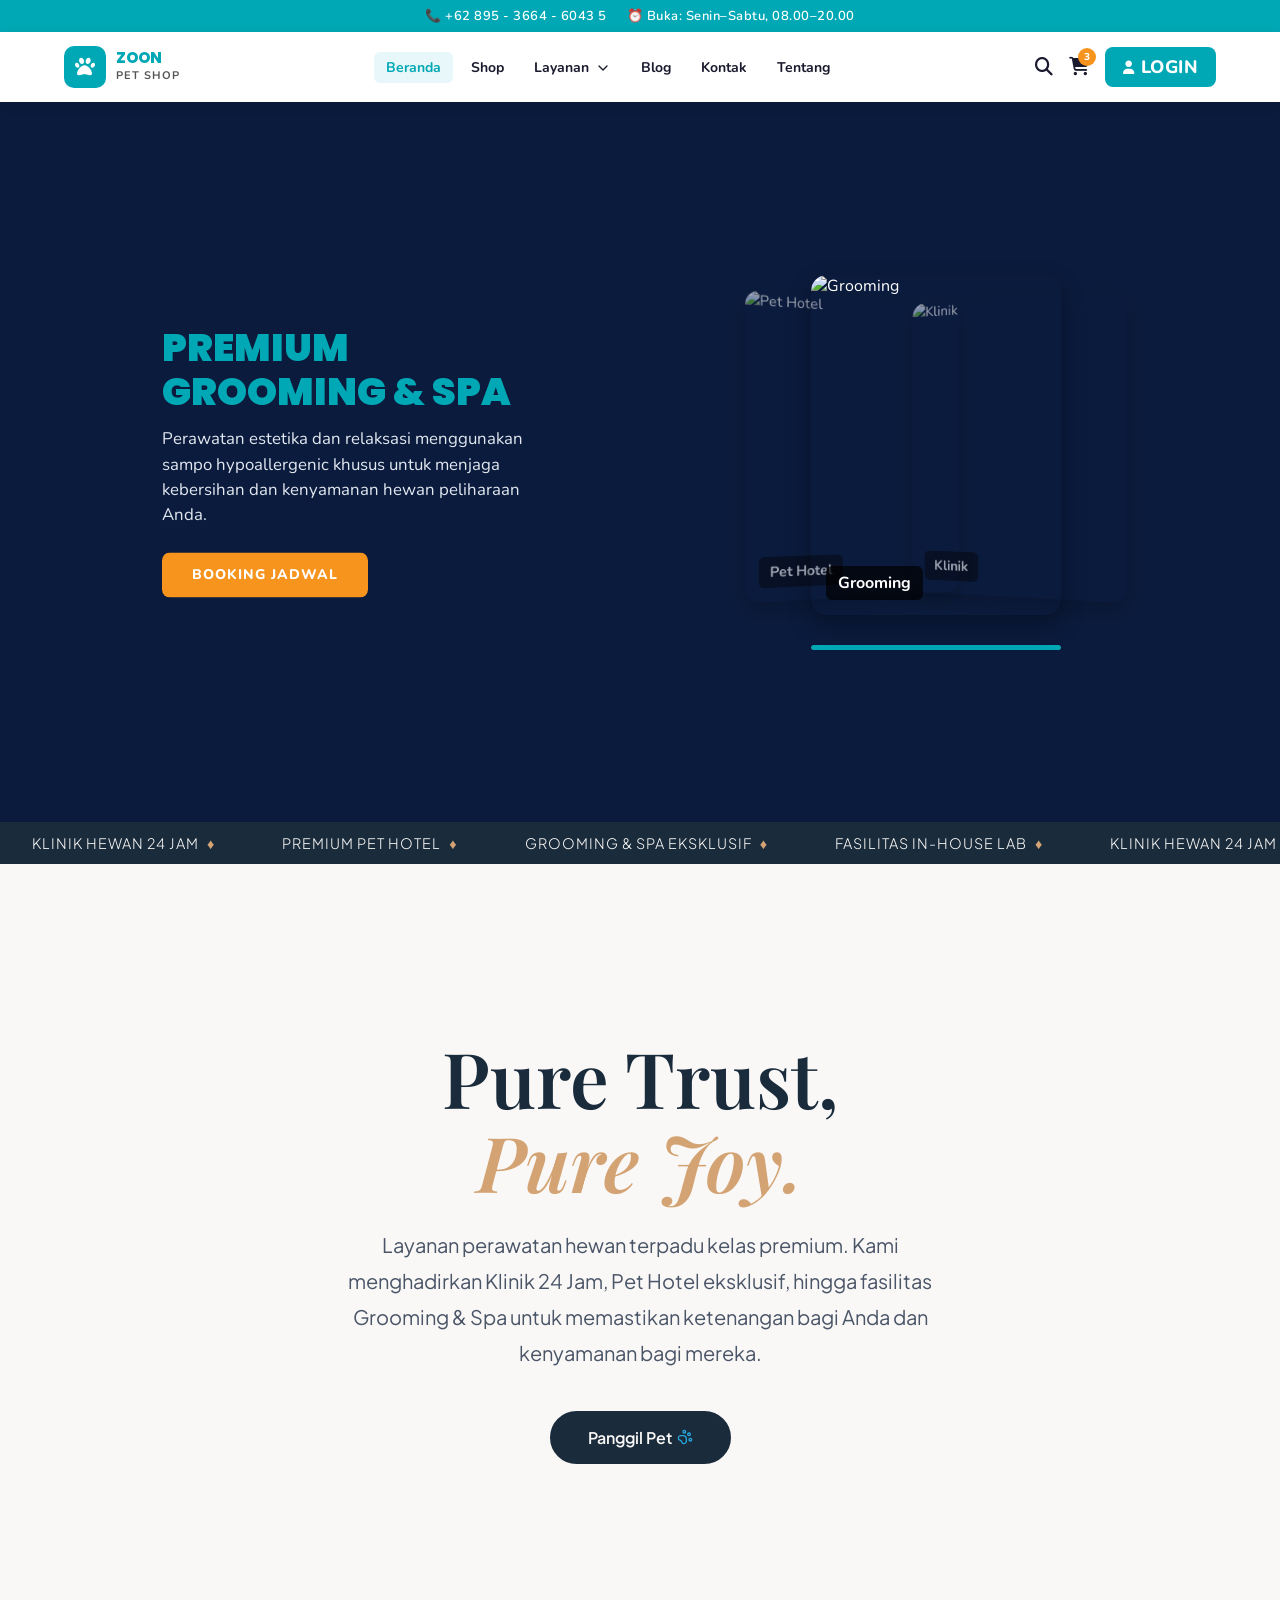
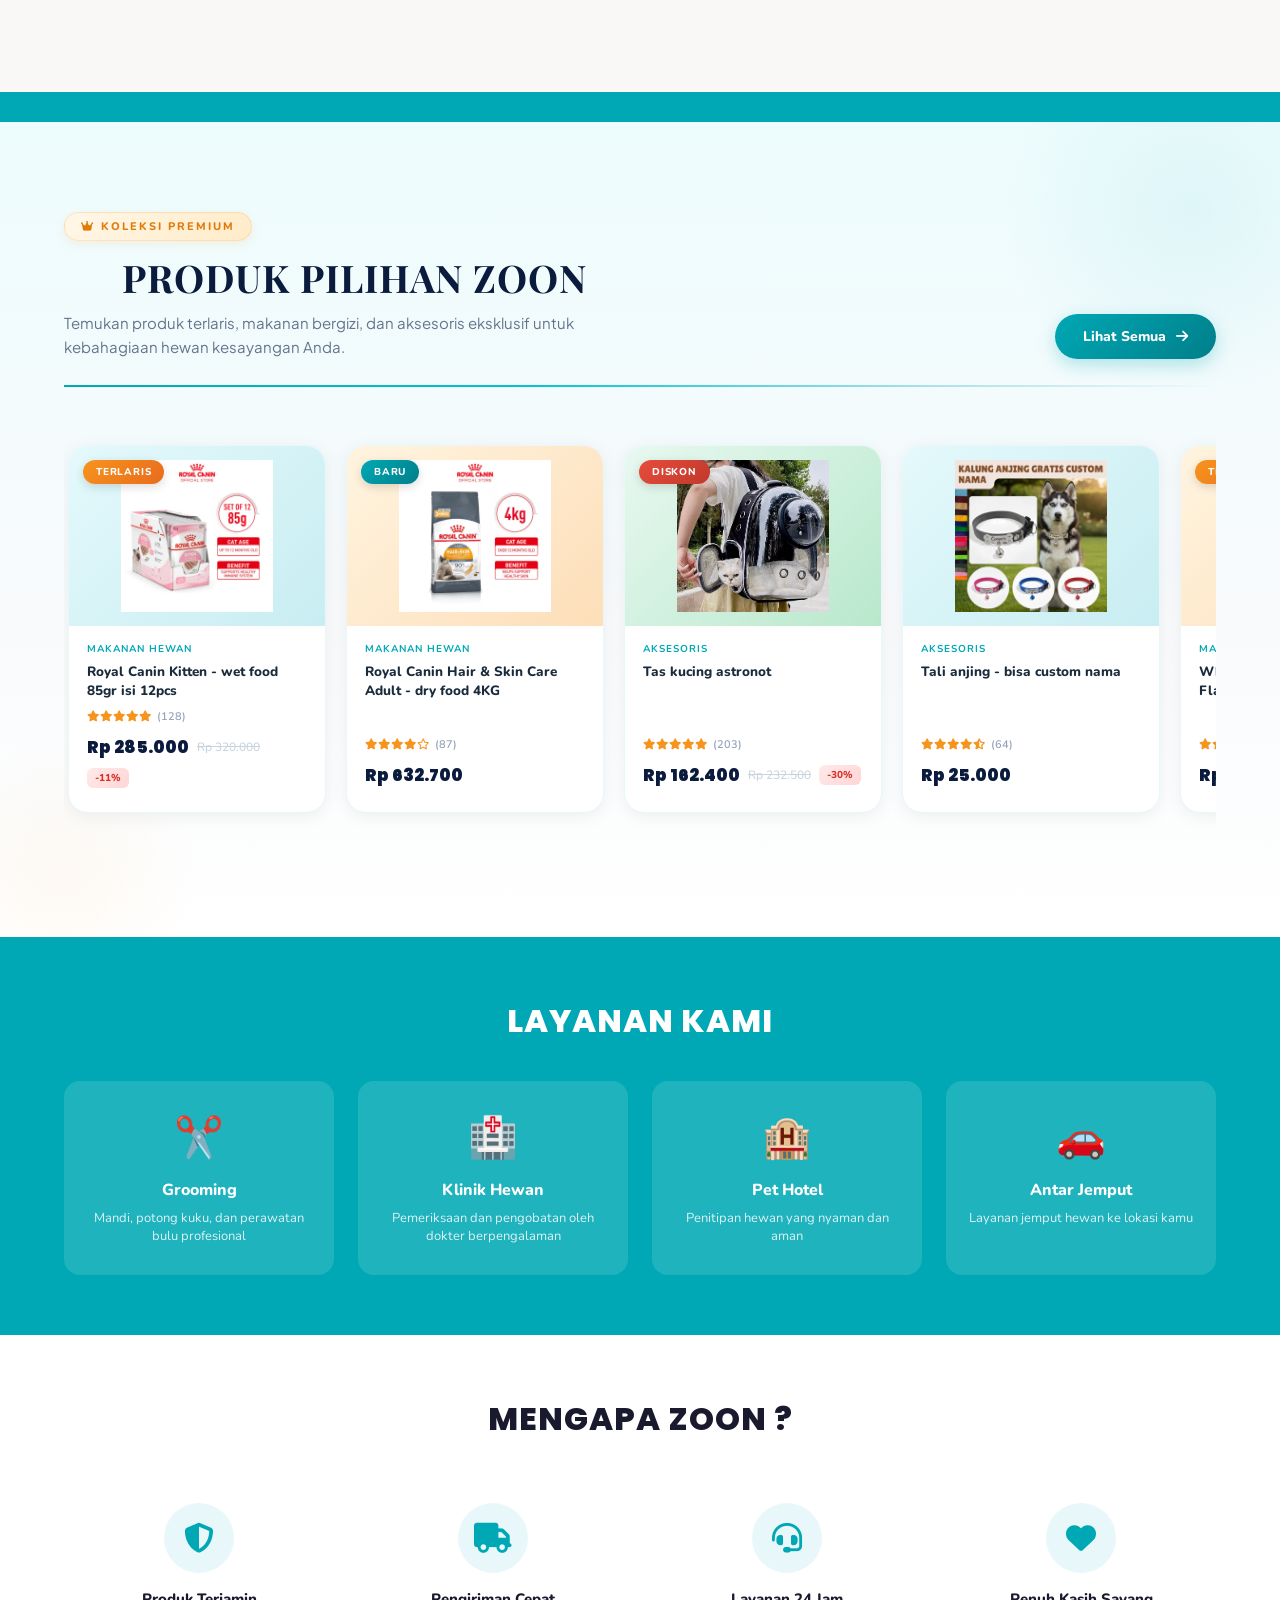
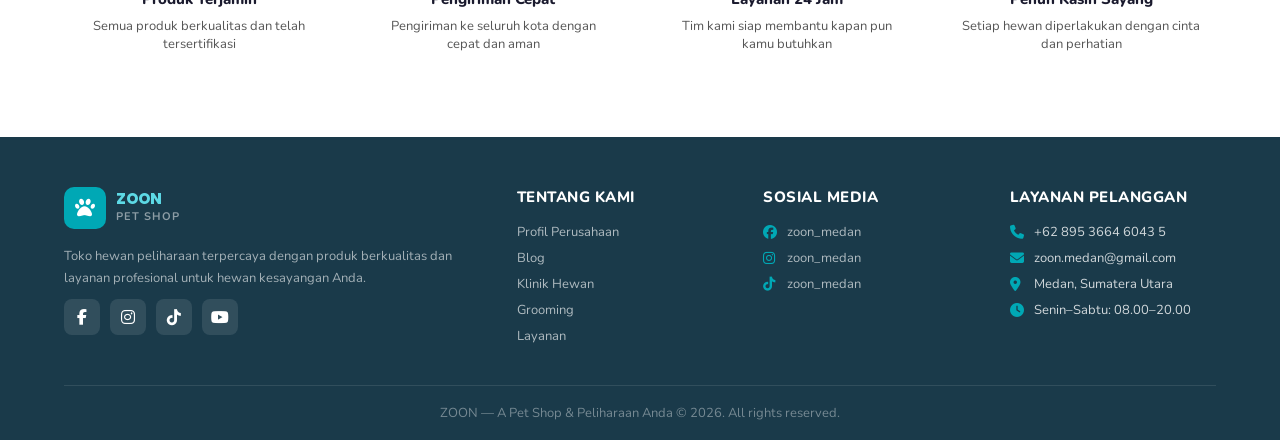
==== commit 0c3061f4: "Menambahkan shop di Beranda" ====
--- a/HTML/Beranda.html
+++ b/HTML/Beranda.html
@@ -214,29 +214,188 @@
             </div>
         </section>
 
-        <section class="featured">
-            <h2 class="section-title">Produk Unggulan</h2>
-            <div class="prod-grid">
-                <div class="prod-card">
-                    <div class="prod-img-placeholder" style="background:#fdf0e0;">🥩</div>
-                    <h4>Makanan Kering</h4>
-                    <p>Nutrisi lengkap untuk anjing &amp; kucing</p>
-                </div>
-                <div class="prod-card">
-                    <div class="prod-img-placeholder" style="background:#e8f7f9;">🐾</div>
-                    <h4>Mainan Interaktif</h4>
-                    <p>Mainan seru untuk hewan kesayanganmu</p>
-                </div>
-                <div class="prod-card">
-                    <div class="prod-img-placeholder" style="background:#fff5e0;">🍖</div>
-                    <h4>Snack &amp; Treat</h4>
-                    <p>Camilan sehat pilihan hewan peliharaan</p>
-                </div>
-            </div>
-            <div class="featured-cta">
-                <a href="Shop.html" class="btn-primary">Belanja Sekarang</a>
-            </div>
-        </section>
+        <!-- =====================================================================
+     GANTI SECTION INI DI Beranda.html
+     Cari: <section class="shop-slider section-padding">
+     Ganti seluruh blok sampai </section> penutupnya
+     ===================================================================== -->
+
+<section class="shop-slider section-padding">
+    <div class="section-header">
+        <div class="header-left">
+            <span class="sub-title"><i class="fas fa-crown"></i> Koleksi Premium</span>
+            <h2 class="section-title">Produk Pilihan ZOON</h2>
+            <p class="header-desc">Temukan produk terlaris, makanan bergizi, dan aksesoris eksklusif untuk kebahagiaan hewan kesayangan Anda.</p>
+        </div>
+        <a href="Shop.html" class="btn-lihat-semua">
+            Lihat Semua <i class="fas fa-arrow-right"></i>
+        </a>
+    </div>
+
+    <div class="slider-wrapper hide-arrows">
+        <div class="slider-track horizontal-scroll">
+
+            <div class="produk-card slider-item" onclick="window.location.href='Shop.html?produk=RCKitten'">
+                <span class="produk-badge terlaris">Terlaris</span>
+                <div class="produk-img"><img src="../foto/R-C_Kitten.jpg" alt="RC Kitten"></div>
+                <div class="produk-body">
+                    <div class="produk-kategori">Makanan Hewan</div>
+                    <h4>Royal Canin Kitten - wet food 85gr isi 12pcs</h4>
+                    <div class="produk-rating">
+                        <span class="stars"><i class="fas fa-star"></i><i class="fas fa-star"></i><i class="fas fa-star"></i><i class="fas fa-star"></i><i class="fas fa-star"></i></span>
+                        <span>(128)</span>
+                    </div>
+                    <div class="produk-harga">
+                        <span class="harga-utama">Rp 285.000</span>
+                        <span class="harga-coret">Rp 320.000</span>
+                        <span class="harga-diskon">-11%</span>
+                    </div>
+                    <button class="btn-tambah-keranjang" onclick="event.stopPropagation()">
+                        <i class="fas fa-shopping-cart"></i> Tambah
+                    </button>
+                </div>
+            </div>
+
+            <div class="produk-card slider-item" onclick="window.location.href='Shop.html?produk=RCHairSkin'">
+                <span class="produk-badge baru">Baru</span>
+                <div class="produk-img"><img src="../foto/Royal-canin-hair-skin-care.webp" alt="RC Hair & Skin"></div>
+                <div class="produk-body">
+                    <div class="produk-kategori">Makanan Hewan</div>
+                    <h4>Royal Canin Hair & Skin Care Adult - dry food 4KG</h4>
+                    <div class="produk-rating">
+                        <span class="stars"><i class="fas fa-star"></i><i class="fas fa-star"></i><i class="fas fa-star"></i><i class="fas fa-star"></i><i class="far fa-star"></i></span>
+                        <span>(87)</span>
+                    </div>
+                    <div class="produk-harga">
+                        <span class="harga-utama">Rp 632.700</span>
+                    </div>
+                    <button class="btn-tambah-keranjang" onclick="event.stopPropagation()">
+                        <i class="fas fa-shopping-cart"></i> Tambah
+                    </button>
+                </div>
+            </div>
+
+            <div class="produk-card slider-item" onclick="window.location.href='Shop.html?produk=TasAstronot'">
+                <span class="produk-badge diskon">Diskon</span>
+                <div class="produk-img"><img src="../foto/Tas Kucing Astronot.webp" alt="Tas Kucing"></div>
+                <div class="produk-body">
+                    <div class="produk-kategori">Aksesoris</div>
+                    <h4>Tas kucing astronot</h4>
+                    <div class="produk-rating">
+                        <span class="stars"><i class="fas fa-star"></i><i class="fas fa-star"></i><i class="fas fa-star"></i><i class="fas fa-star"></i><i class="fas fa-star"></i></span>
+                        <span>(203)</span>
+                    </div>
+                    <div class="produk-harga">
+                        <span class="harga-utama">Rp 162.400</span>
+                        <span class="harga-coret">Rp 232.500</span>
+                        <span class="harga-diskon">-30%</span>
+                    </div>
+                    <button class="btn-tambah-keranjang" onclick="event.stopPropagation()">
+                        <i class="fas fa-shopping-cart"></i> Tambah
+                    </button>
+                </div>
+            </div>
+
+            <div class="produk-card slider-item" onclick="window.location.href='Shop.html?produk=TaliAnjing'">
+                <div class="produk-img"><img src="../foto/Tali_anjing.jfif" alt="Tali anjing"></div>
+                <div class="produk-body">
+                    <div class="produk-kategori">Aksesoris</div>
+                    <h4>Tali anjing - bisa custom nama</h4>
+                    <div class="produk-rating">
+                        <span class="stars"><i class="fas fa-star"></i><i class="fas fa-star"></i><i class="fas fa-star"></i><i class="fas fa-star"></i><i class="fas fa-star-half-alt"></i></span>
+                        <span>(64)</span>
+                    </div>
+                    <div class="produk-harga">
+                        <span class="harga-utama">Rp 25.000</span>
+                    </div>
+                    <button class="btn-tambah-keranjang" onclick="event.stopPropagation()">
+                        <i class="fas fa-shopping-cart"></i> Tambah
+                    </button>
+                </div>
+            </div>
+
+            <div class="produk-card slider-item" onclick="window.location.href='Shop.html?produk=WhiskasAdult'">
+                <span class="produk-badge terlaris">Terlaris</span>
+                <div class="produk-img"><img src="../foto/w_mackarel_80.webp" alt="Whiskas 80g"></div>
+                <div class="produk-body">
+                    <div class="produk-kategori">Makanan Hewan</div>
+                    <h4>Whiskas Adult 1+ Mackerel Flavour - wet 80gr</h4>
+                    <div class="produk-rating">
+                        <span class="stars"><i class="fas fa-star"></i><i class="fas fa-star"></i><i class="fas fa-star"></i><i class="fas fa-star"></i><i class="fas fa-star"></i></span>
+                        <span>(156)</span>
+                    </div>
+                    <div class="produk-harga">
+                        <span class="harga-utama">Rp 9.000</span>
+                        <span class="harga-coret">Rp 10.000</span>
+                        <span class="harga-diskon">-10%</span>
+                    </div>
+                    <button class="btn-tambah-keranjang" onclick="event.stopPropagation()">
+                        <i class="fas fa-shopping-cart"></i> Tambah
+                    </button>
+                </div>
+            </div>
+
+            <div class="produk-card slider-item" onclick="window.location.href='Shop.html?produk=KandangHamster'">
+                <span class="produk-badge baru">Baru</span>
+                <div class="produk-img"><img src="../foto/kandang_hamster.jpeg" alt="Kandang Hamster"></div>
+                <div class="produk-body">
+                    <div class="produk-kategori">Kandang</div>
+                    <h4>Kandang hamster luas - bonus wheel</h4>
+                    <div class="produk-rating">
+                        <span class="stars"><i class="fas fa-star"></i><i class="fas fa-star"></i><i class="fas fa-star"></i><i class="fas fa-star"></i><i class="far fa-star"></i></span>
+                        <span>(42)</span>
+                    </div>
+                    <div class="produk-harga">
+                        <span class="harga-utama">Rp 289.000</span>
+                    </div>
+                    <button class="btn-tambah-keranjang" onclick="event.stopPropagation()">
+                        <i class="fas fa-shopping-cart"></i> Tambah
+                    </button>
+                </div>
+            </div>
+
+            <div class="produk-card slider-item" onclick="window.location.href='Shop.html?produk=PedigreeAdult'">
+                <div class="produk-img"><img src="../foto/Pedigree PRO High Protein Adult Mini & Small Breed.jpeg" alt="Pedigree"></div>
+                <div class="produk-body">
+                    <div class="produk-kategori">Makanan Anjing</div>
+                    <h4>Pedigree PRO High Protein Adult Mini 1.3KG</h4>
+                    <div class="produk-rating">
+                        <span class="stars"><i class="fas fa-star"></i><i class="fas fa-star"></i><i class="fas fa-star"></i><i class="fas fa-star"></i><i class="far fa-star"></i></span>
+                        <span>(38)</span>
+                    </div>
+                    <div class="produk-harga">
+                        <span class="harga-utama">Rp 165.000</span>
+                    </div>
+                    <button class="btn-tambah-keranjang" onclick="event.stopPropagation()">
+                        <i class="fas fa-shopping-cart"></i> Tambah
+                    </button>
+                </div>
+            </div>
+
+            <div class="produk-card slider-item" onclick="window.location.href='Shop.html?produk=MainanGigitan'">
+                <span class="produk-badge diskon">Diskon</span>
+                <div class="produk-img"><img src="../foto/mainan gigitan hewan.webp" alt="Mainan Gigitan"></div>
+                <div class="produk-body">
+                    <div class="produk-kategori">Mainan</div>
+                    <h4>Mainan gigitan hewan - TPR Rubber Premium</h4>
+                    <div class="produk-rating">
+                        <span class="stars"><i class="fas fa-star"></i><i class="fas fa-star"></i><i class="fas fa-star"></i><i class="fas fa-star"></i><i class="fas fa-star"></i></span>
+                        <span>(91)</span>
+                    </div>
+                    <div class="produk-harga">
+                        <span class="harga-utama">Rp 7.900</span>
+                        <span class="harga-coret">Rp 10.000</span>
+                        <span class="harga-diskon">-20%</span>
+                    </div>
+                    <button class="btn-tambah-keranjang" onclick="event.stopPropagation()">
+                        <i class="fas fa-shopping-cart"></i> Tambah
+                    </button>
+                </div>
+            </div>
+
+        </div>
+    </div>
+</section>
 
         <section class="services">
             <h2 class="section-title">Layanan Kami</h2>
--- a/CSS/PAGES/Beranda.css
+++ b/CSS/PAGES/Beranda.css
@@ -716,4 +716,638 @@
     #petModal .nav-btn { width: 35px !important; height: 35px !important; font-size: 1rem !important; }
     #petModal .nav-btn.prev { left: 0px !important; } 
     #petModal .nav-btn.next { right: 0px !important; }
-}+}
+
+/* =====================================================================
+   GANTI BAGIAN INI DI Beranda.css
+   Cari komentar: /* ── HORIZONTAL SCROLL FIX (ANTI MACET) ── */
+/* Hapus dari situ sampai akhir file, lalu paste semua CSS di bawah ini
+   ===================================================================== */
+
+
+/* ── SHOP SLIDER SECTION ── */
+
+.shop-slider.section-padding {
+    background: linear-gradient(180deg, #edfcfd 0%, #f8fafc 60%, #ffffff 100%);
+    padding: 90px 5%;
+    position: relative;
+    overflow: hidden;
+}
+
+/* Dekorasi lingkaran teal blur di sudut kanan atas */
+.shop-slider.section-padding::before {
+    content: '';
+    position: absolute;
+    top: -100px;
+    right: -100px;
+    width: 380px;
+    height: 380px;
+    background: radial-gradient(circle, rgba(0, 168, 181, 0.07) 0%, transparent 70%);
+    pointer-events: none;
+    border-radius: 50%;
+}
+
+/* Dekorasi lingkaran orange blur di sudut kiri bawah */
+.shop-slider.section-padding::after {
+    content: '';
+    position: absolute;
+    bottom: -80px;
+    left: -80px;
+    width: 280px;
+    height: 280px;
+    background: radial-gradient(circle, rgba(247, 148, 29, 0.05) 0%, transparent 70%);
+    pointer-events: none;
+    border-radius: 50%;
+}
+
+
+/* ── SECTION HEADER ── */
+
+.shop-slider .section-header {
+    display: flex;
+    justify-content: space-between;
+    align-items: flex-end;
+    margin-bottom: 44px;
+    padding-bottom: 28px;
+    border-bottom: none;
+    position: relative;
+    z-index: 1;
+}
+
+/* Garis gradasi pengganti dashed border */
+/* ── PERBAIKAN GARIS BAWAH SECTION HEADER ── */
+/* Paste ini di paling bawah Beranda.css */
+.shop-slider .section-header::after {
+    content: '';
+    position: absolute;
+    bottom: 0;
+    left: 0;
+    width: 100%;
+    height: 2px;
+    border-radius: 0;
+    pointer-events: none;
+    background: linear-gradient(
+        to right,
+        #00A8B5              0%,
+        #00c4d3             40%,
+        rgba(0,168,181,0.3) 75%,
+        transparent         100%
+    );
+}
+
+.shop-slider .header-left {
+    max-width: 580px;
+}
+
+/* Badge "Koleksi Premium" */
+.shop-slider .sub-title {
+    display: inline-flex;
+    align-items: center;
+    gap: 6px;
+    font-size: 11px;
+    font-weight: 800;
+    color: #e07b0a;
+    text-transform: uppercase;
+    letter-spacing: 2px;
+    margin-bottom: 14px;
+    background: linear-gradient(135deg, #fff7e8, #ffebc8);
+    padding: 6px 16px;
+    border-radius: 20px;
+    border: 1px solid rgba(247, 148, 29, 0.2);
+    box-shadow: 0 3px 10px rgba(247, 148, 29, 0.12);
+}
+
+/* Judul section - override global section-title */
+.shop-slider .section-title {
+    font-family: 'Playfair Display', serif;
+    font-size: 38px;
+    font-weight: 700;
+    color: #0B1B3D;
+    margin: 0 0 10px 0;
+    line-height: 1.2;
+}
+
+/* Nonaktifkan garis bawah biru dari global .section-title::after */
+.shop-slider .section-title::after {
+    display: none;
+}
+
+.shop-slider .header-desc {
+    font-size: 15px;
+    color: #64748b;
+    margin: 0;
+    line-height: 1.6;
+    font-family: 'Plus Jakarta Sans', sans-serif;
+}
+
+/* Tombol "Lihat Semua" - sekarang solid gradient */
+.shop-slider .btn-lihat-semua {
+    display: inline-flex;
+    align-items: center;
+    gap: 10px;
+    background: linear-gradient(135deg, #00A8B5, #007f8a);
+    color: #ffffff;
+    font-family: 'Nunito', sans-serif;
+    font-weight: 800;
+    font-size: 14px;
+    text-decoration: none;
+    padding: 13px 28px;
+    border-radius: 50px;
+    transition: all 0.4s cubic-bezier(0.25, 1, 0.5, 1);
+    box-shadow: 0 6px 18px rgba(0, 168, 181, 0.28);
+    white-space: nowrap;
+    flex-shrink: 0;
+}
+
+.shop-slider .btn-lihat-semua i {
+    transition: transform 0.3s ease;
+}
+
+.shop-slider .btn-lihat-semua:hover {
+    background: linear-gradient(135deg, #007f8a, #005f67);
+    box-shadow: 0 10px 28px rgba(0, 168, 181, 0.38);
+    transform: translateY(-3px);
+}
+
+.shop-slider .btn-lihat-semua:hover i {
+    transform: translateX(6px);
+}
+
+
+/* ── SLIDER WRAPPER & TRACK ── */
+
+.slider-wrapper {
+    width: 100%;
+    position: relative;
+    z-index: 1;
+}
+
+.slider-track.horizontal-scroll {
+    display: flex;
+    flex-wrap: nowrap;
+    gap: 20px;
+    overflow-x: auto;
+    padding: 14px 4px 34px 4px;
+    -webkit-overflow-scrolling: touch;
+}
+
+/* Scrollbar kustom */
+.slider-track.horizontal-scroll::-webkit-scrollbar {
+    height: 5px;
+}
+.slider-track.horizontal-scroll::-webkit-scrollbar-track {
+    background: #e8f4f5;
+    border-radius: 10px;
+}
+.slider-track.horizontal-scroll::-webkit-scrollbar-thumb {
+    background: linear-gradient(90deg, #00A8B5, #007f8a);
+    border-radius: 10px;
+}
+
+
+/* ── PRODUCT CARDS ── */
+
+.slider-item.produk-card {
+    flex: 0 0 258px;
+    min-width: 258px;
+    background: #ffffff;
+    border-radius: 20px;
+    overflow: hidden;
+    box-shadow: 0 4px 18px rgba(0, 0, 0, 0.06);
+    transition: transform 0.35s cubic-bezier(0.25, 1, 0.5, 1),
+                box-shadow 0.35s ease;
+    display: flex;
+    flex-direction: column;
+    position: relative;
+    cursor: pointer;
+    border: 1px solid rgba(0, 168, 181, 0.09);
+}
+
+.slider-item.produk-card:hover {
+    transform: translateY(-9px);
+    box-shadow: 0 22px 48px rgba(0, 168, 181, 0.14),
+                0 8px 18px rgba(0, 0, 0, 0.07);
+}
+
+
+/* ── BADGE ── */
+
+.slider-item .produk-badge {
+    position: absolute;
+    top: 14px;
+    left: 14px;
+    padding: 5px 13px;
+    border-radius: 20px;
+    font-size: 10px;
+    font-weight: 800;
+    text-transform: uppercase;
+    letter-spacing: 0.8px;
+    z-index: 2;
+    box-shadow: 0 3px 10px rgba(0,0,0,0.14);
+}
+
+.slider-item .produk-badge.terlaris {
+    background: linear-gradient(135deg, #F7941D, #e86b1e);
+    color: #ffffff;
+}
+.slider-item .produk-badge.baru {
+    background: linear-gradient(135deg, #00A8B5, #007f8a);
+    color: #ffffff;
+}
+.slider-item .produk-badge.diskon {
+    background: linear-gradient(135deg, #e74c3c, #c0392b);
+    color: #ffffff;
+}
+
+
+/* ── GAMBAR PRODUK ── */
+
+.slider-item .produk-img {
+    height: 180px;
+    display: flex;
+    align-items: center;
+    justify-content: center;
+    background: linear-gradient(135deg, #e4f9fb, #c8edf2);
+    overflow: hidden;
+    position: relative;
+}
+
+/* Variasi warna background gambar per kartu */
+.slider-item.produk-card:nth-child(3n+2) .produk-img {
+    background: linear-gradient(135deg, #fff4e0, #fddeb8);
+}
+.slider-item.produk-card:nth-child(3n+3) .produk-img {
+    background: linear-gradient(135deg, #e8f8f0, #b8e8cc);
+}
+
+.slider-item .produk-img img {
+    width: 100%;
+    height: 100%;
+    object-fit: contain;
+    padding: 14px;
+    transition: transform 0.4s ease;
+}
+
+/* Gambar membesar saat card di-hover */
+.slider-item.produk-card:hover .produk-img img {
+    transform: scale(1.1);
+}
+
+
+/* ── BODY TEKS ── */
+
+.slider-item .produk-body {
+    padding: 16px 18px 18px;
+    flex: 1;
+    display: flex;
+    flex-direction: column;
+}
+
+.slider-item .produk-kategori {
+    font-size: 10px;
+    font-weight: 700;
+    color: #00A8B5;
+    text-transform: uppercase;
+    letter-spacing: 1px;
+    margin-bottom: 6px;
+}
+
+.slider-item .produk-body h4 {
+    font-weight: 800;
+    font-size: 13.5px;
+    color: #1A2B3C;
+    margin-bottom: 8px;
+    line-height: 1.45;
+    flex: 1;
+    /* Clamp teks ke 2 baris */
+    display: -webkit-box;
+    -webkit-line-clamp: 2;
+    -webkit-box-orient: vertical;
+    overflow: hidden;
+}
+
+.slider-item .produk-rating {
+    display: flex;
+    align-items: center;
+    gap: 5px;
+    margin-bottom: 10px;
+}
+
+.slider-item .produk-rating .stars {
+    color: #F7941D;
+    font-size: 11px;
+    letter-spacing: 1px;
+}
+
+.slider-item .produk-rating span {
+    font-size: 11px;
+    color: #94a3b8;
+    font-weight: 600;
+}
+
+.slider-item .produk-harga {
+    display: flex;
+    align-items: center;
+    gap: 8px;
+    margin-bottom: 13px;
+    flex-wrap: wrap;
+}
+
+.slider-item .harga-utama {
+    font-family: 'Poppins', sans-serif;
+    font-weight: 900;
+    font-size: 17px;
+    color: #0B1B3D;
+}
+
+.slider-item .harga-coret {
+    font-size: 12px;
+    color: #c8d5e0;
+    text-decoration: line-through;
+    font-weight: 500;
+}
+
+.slider-item .harga-diskon {
+    background: linear-gradient(135deg, #ffeaea, #ffd5d5);
+    color: #d93025;
+    font-size: 10px;
+    font-weight: 800;
+    padding: 3px 8px;
+    border-radius: 6px;
+}
+
+
+/* ── TOMBOL TAMBAH KE KERANJANG ── */
+
+.btn-tambah-keranjang {
+    display: flex;
+    align-items: center;
+    justify-content: center;
+    gap: 8px;
+    width: 100%;
+    padding: 10px 0;
+    background: linear-gradient(135deg, #00A8B5, #007f8a);
+    color: #ffffff;
+    border: none;
+    border-radius: 12px;
+    font-family: 'Nunito', sans-serif;
+    font-weight: 800;
+    font-size: 13px;
+    cursor: pointer;
+    transition: opacity 0.3s ease,
+                transform 0.3s ease,
+                box-shadow 0.3s ease,
+                background 0.3s ease;
+    /* Tersembunyi saat tidak di-hover */
+    opacity: 0;
+    transform: translateY(8px);
+    margin-top: auto;
+}
+
+/* Muncul saat card di-hover */
+.slider-item.produk-card:hover .btn-tambah-keranjang {
+    opacity: 1;
+    transform: translateY(0);
+}
+
+.btn-tambah-keranjang:hover {
+    background: linear-gradient(135deg, #007f8a, #005f67);
+    box-shadow: 0 4px 16px rgba(0, 168, 181, 0.4);
+}
+
+.btn-tambah-keranjang i {
+    font-size: 12px;
+}
+
+
+/* ── RESPONSIF MOBILE ── */
+
+@media (max-width: 768px) {
+    .shop-slider.section-padding {
+        padding: 60px 4%;
+    }
+    .shop-slider .section-header {
+        flex-direction: column;
+        align-items: flex-start;
+        gap: 20px;
+    }
+    .shop-slider .section-title {
+        font-size: 28px;
+    }
+    .slider-item.produk-card {
+        flex: 0 0 228px;
+        min-width: 228px;
+    }
+    /* Di mobile tombol tambah selalu tampil */
+    .btn-tambah-keranjang {
+        opacity: 1;
+        transform: translateY(0);
+    }
+}
+
+@media (max-width: 480px) {
+    .shop-slider.section-padding {
+        padding: 48px 4%;
+    }
+    .shop-slider .section-title {
+        font-size: 24px;
+    }
+}
+
+/* ======================================================
+   SHOP SECTION — ANIMASI & PERBAIKAN
+   Tempel di bagian paling BAWAH file Beranda.css
+   ====================================================== */
+
+
+/* ── 1. HAPUS TOMBOL TAMBAH KERANJANG ── */
+
+.btn-tambah-keranjang {
+    display: none !important;
+}
+
+/* Rapikan spacing yang ditinggalkan tombol */
+.slider-item .produk-harga {
+    margin-bottom: 0;
+}
+
+.slider-item .produk-body {
+    padding-bottom: 24px;
+}
+
+
+/* ── 2. STATE AWAL KARTU & HEADER (aktif hanya jika JS loaded) ── */
+/*      Kelas .js-animations ditambahkan JS ke <html>             */
+
+.js-animations .slider-item.produk-card {
+    opacity: 0;
+    transform: translateY(32px);
+}
+
+.js-animations .shop-slider .section-header {
+    opacity: 0;
+}
+
+
+/* ── 3. ANIMASI KARTU MASUK DARI BAWAH ── */
+
+@keyframes shopCardIn {
+    to {
+        opacity: 1;
+        transform: translateY(0);
+    }
+}
+
+.slider-item.produk-card.card-visible {
+    animation: shopCardIn 0.55s cubic-bezier(0.22, 1, 0.36, 1) forwards;
+}
+
+
+/* ── 4. ANIMASI SECTION HEADER MASUK DARI ATAS ── */
+
+@keyframes shopHeaderIn {
+    from { opacity: 0; transform: translateY(-22px); }
+    to   { opacity: 1; transform: translateY(0); }
+}
+
+.shop-slider.is-visible .section-header {
+    animation: shopHeaderIn 0.6s cubic-bezier(0.22, 1, 0.36, 1) 0.05s forwards;
+}
+
+
+/* ── 5. HOVER: OVERLAY TEAL TIPIS PADA GAMBAR PRODUK ── */
+
+.slider-item .produk-img::before {
+    content: '';
+    position: absolute;
+    inset: 0;
+    background: rgba(0, 168, 181, 0.1);
+    opacity: 0;
+    transition: opacity 0.32s ease;
+    z-index: 1;
+    pointer-events: none;
+}
+
+.slider-item.produk-card:hover .produk-img::before {
+    opacity: 1;
+}
+
+
+/* ── 6. HOVER: KILAP / SHIMMER SATU KALI ── */
+
+@keyframes imgShimmer {
+    from { left: -75%; }
+    to   { left: 130%; }
+}
+
+.slider-item .produk-img::after {
+    content: '';
+    position: absolute;
+    top: 0;
+    left: -75%;
+    width: 50%;
+    height: 100%;
+    background: linear-gradient(
+        90deg,
+        transparent,
+        rgba(255, 255, 255, 0.52),
+        transparent
+    );
+    transform: skewX(-18deg);
+    pointer-events: none;
+    z-index: 2;
+    opacity: 0;
+}
+
+.slider-item.produk-card:hover .produk-img::after {
+    opacity: 1;
+    animation: imgShimmer 0.65s ease forwards;
+}
+
+
+/* ── 7. HOVER: BORDER GLOW + SHADOW LEBIH KUAT ── */
+
+.slider-item.produk-card {
+    transition: transform     0.35s cubic-bezier(0.25, 1, 0.5, 1),
+                box-shadow    0.35s ease,
+                border-color  0.35s ease;
+}
+
+.slider-item.produk-card:hover {
+    border-color: rgba(0, 168, 181, 0.38) !important;
+    box-shadow: 0 22px 48px rgba(0, 168, 181, 0.16),
+                0 8px  18px rgba(0,  0,  0, 0.07),
+                0 0    0 3px rgba(0, 168, 181, 0.07) !important;
+}
+
+
+/* ── 8. HOVER: HARGA "POP" — BESAR & WARNA TEAL ── */
+
+.slider-item .harga-utama {
+    display: inline-block;
+    transition: transform 0.25s cubic-bezier(0.34, 1.56, 0.64, 1),
+                color     0.25s ease;
+}
+
+.slider-item.produk-card:hover .harga-utama {
+    transform: scale(1.1);
+    color: #00A8B5;
+}
+
+
+/* ── 9. HOVER: LABEL KATEGORI MELEBAR ── */
+
+.slider-item .produk-kategori {
+    transition: letter-spacing 0.3s ease, color 0.3s ease;
+}
+
+.slider-item.produk-card:hover .produk-kategori {
+    letter-spacing: 1.8px;
+    color: #007f8a;
+}
+
+
+/* ── 10. HOVER: JUDUL PRODUK BERUBAH WARNA ── */
+
+.slider-item .produk-body h4 {
+    transition: color 0.25s ease;
+}
+
+.slider-item.produk-card:hover .produk-body h4 {
+    color: #00A8B5;
+}
+
+
+/* ── 11. HOVER: BINTANG RATING BERKILAU ── */
+
+.slider-item .produk-rating .stars {
+    display: inline-block;
+    transition: transform 0.3s ease, filter 0.3s ease;
+}
+
+.slider-item.produk-card:hover .produk-rating .stars {
+    transform: scale(1.12);
+    filter: drop-shadow(0 0 4px rgba(247, 148, 29, 0.55));
+}
+
+
+/* ── 12. BADGE MELAYANG NAIK-TURUN TERUS MENERUS ── */
+
+@keyframes badgeFloat {
+    0%, 100% { transform: translateY(0px); }
+    50%       { transform: translateY(-4px); }
+}
+
+.slider-item .produk-badge {
+    animation: badgeFloat 2.6s ease-in-out infinite;
+}
+
+
+/* ── 13. OVERRIDE: Tombol tetap hilang di mobile ── */
+
+@media (max-width: 768px) {
+    .btn-tambah-keranjang {
+        display: none !important;
+    }
+}
+
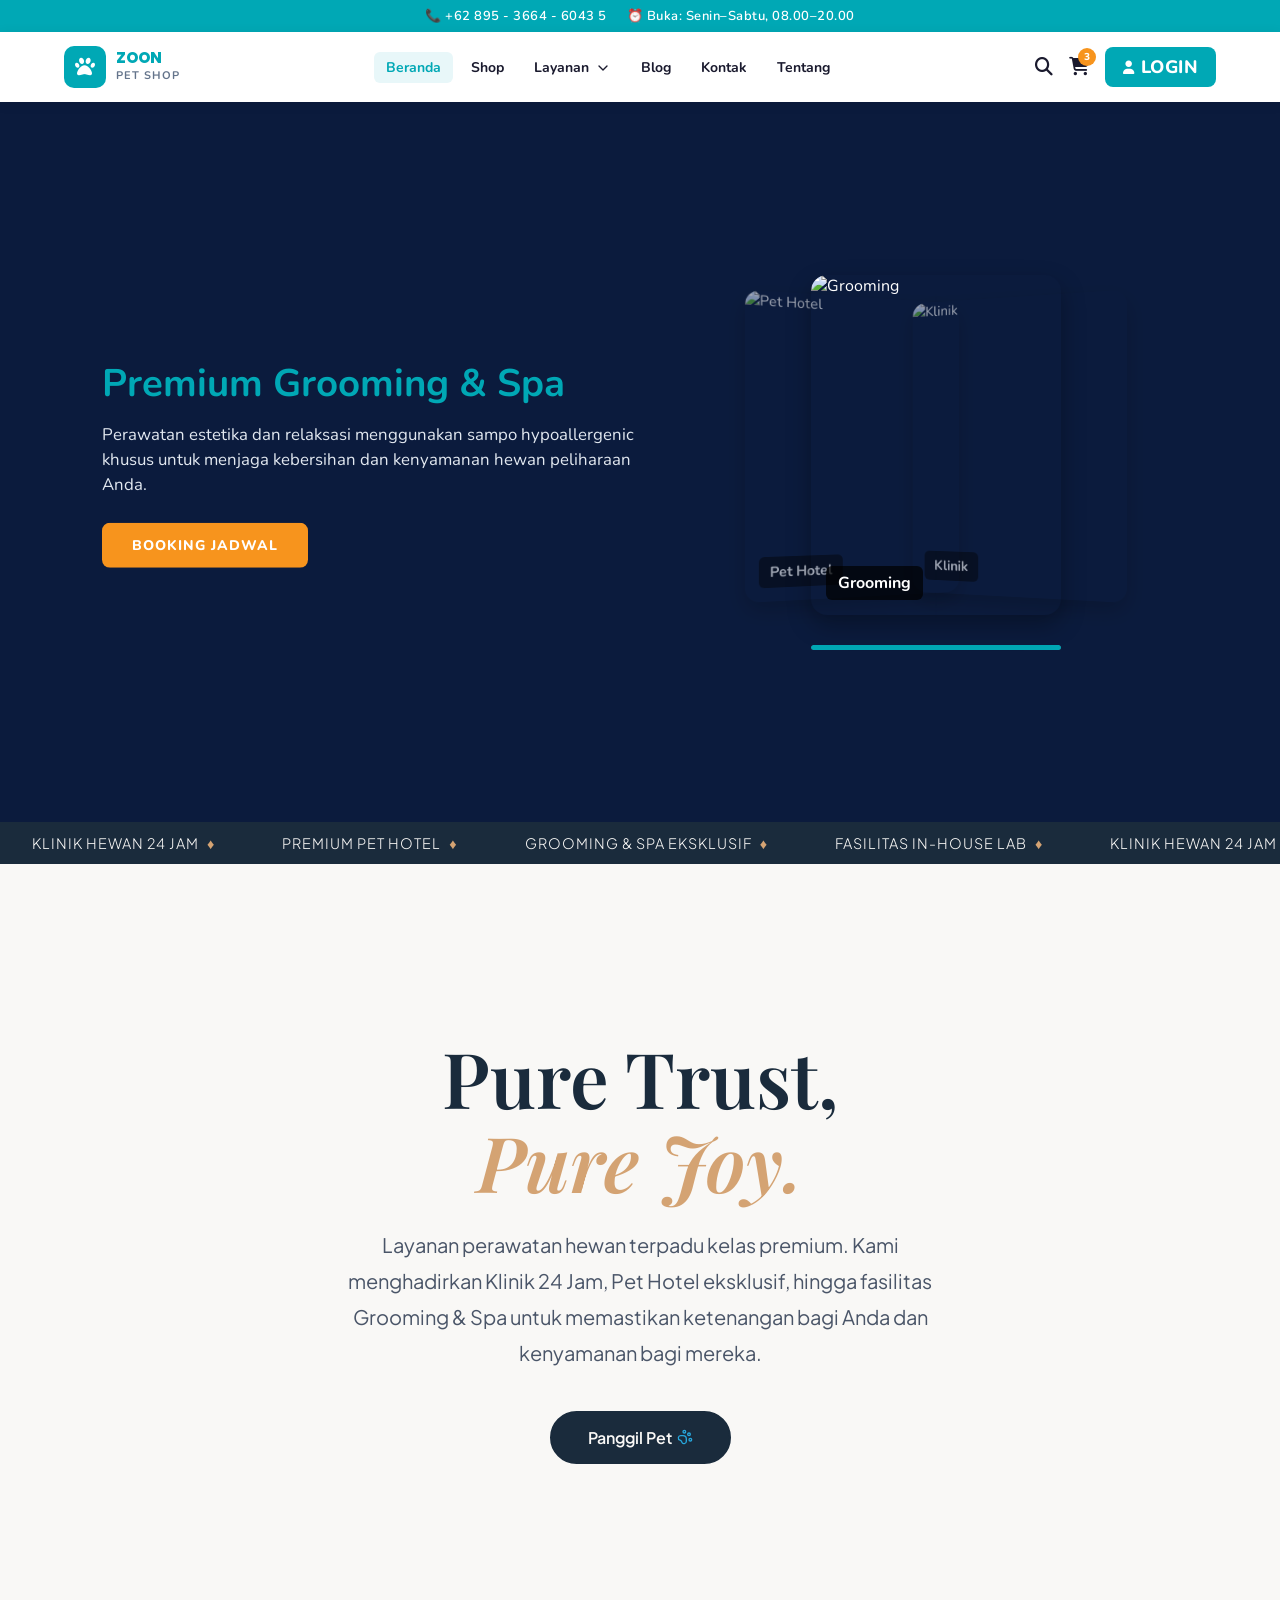
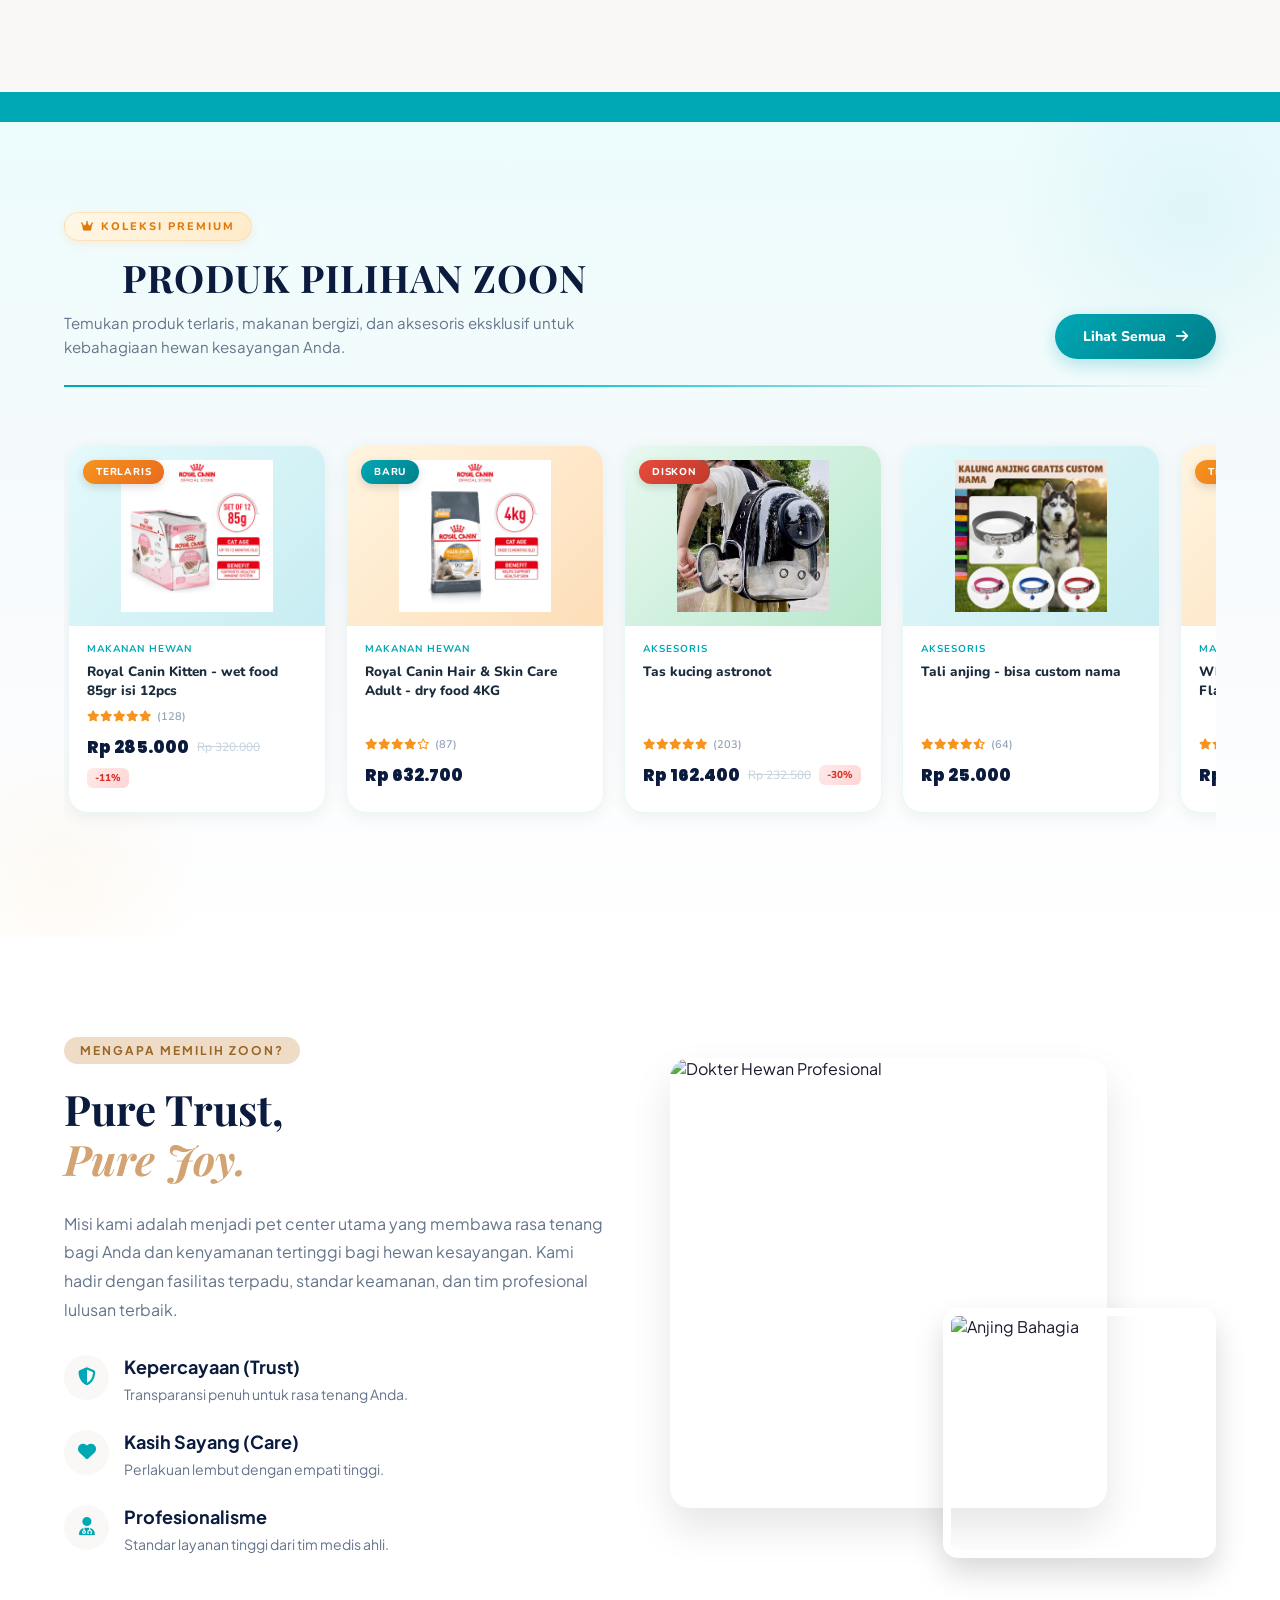
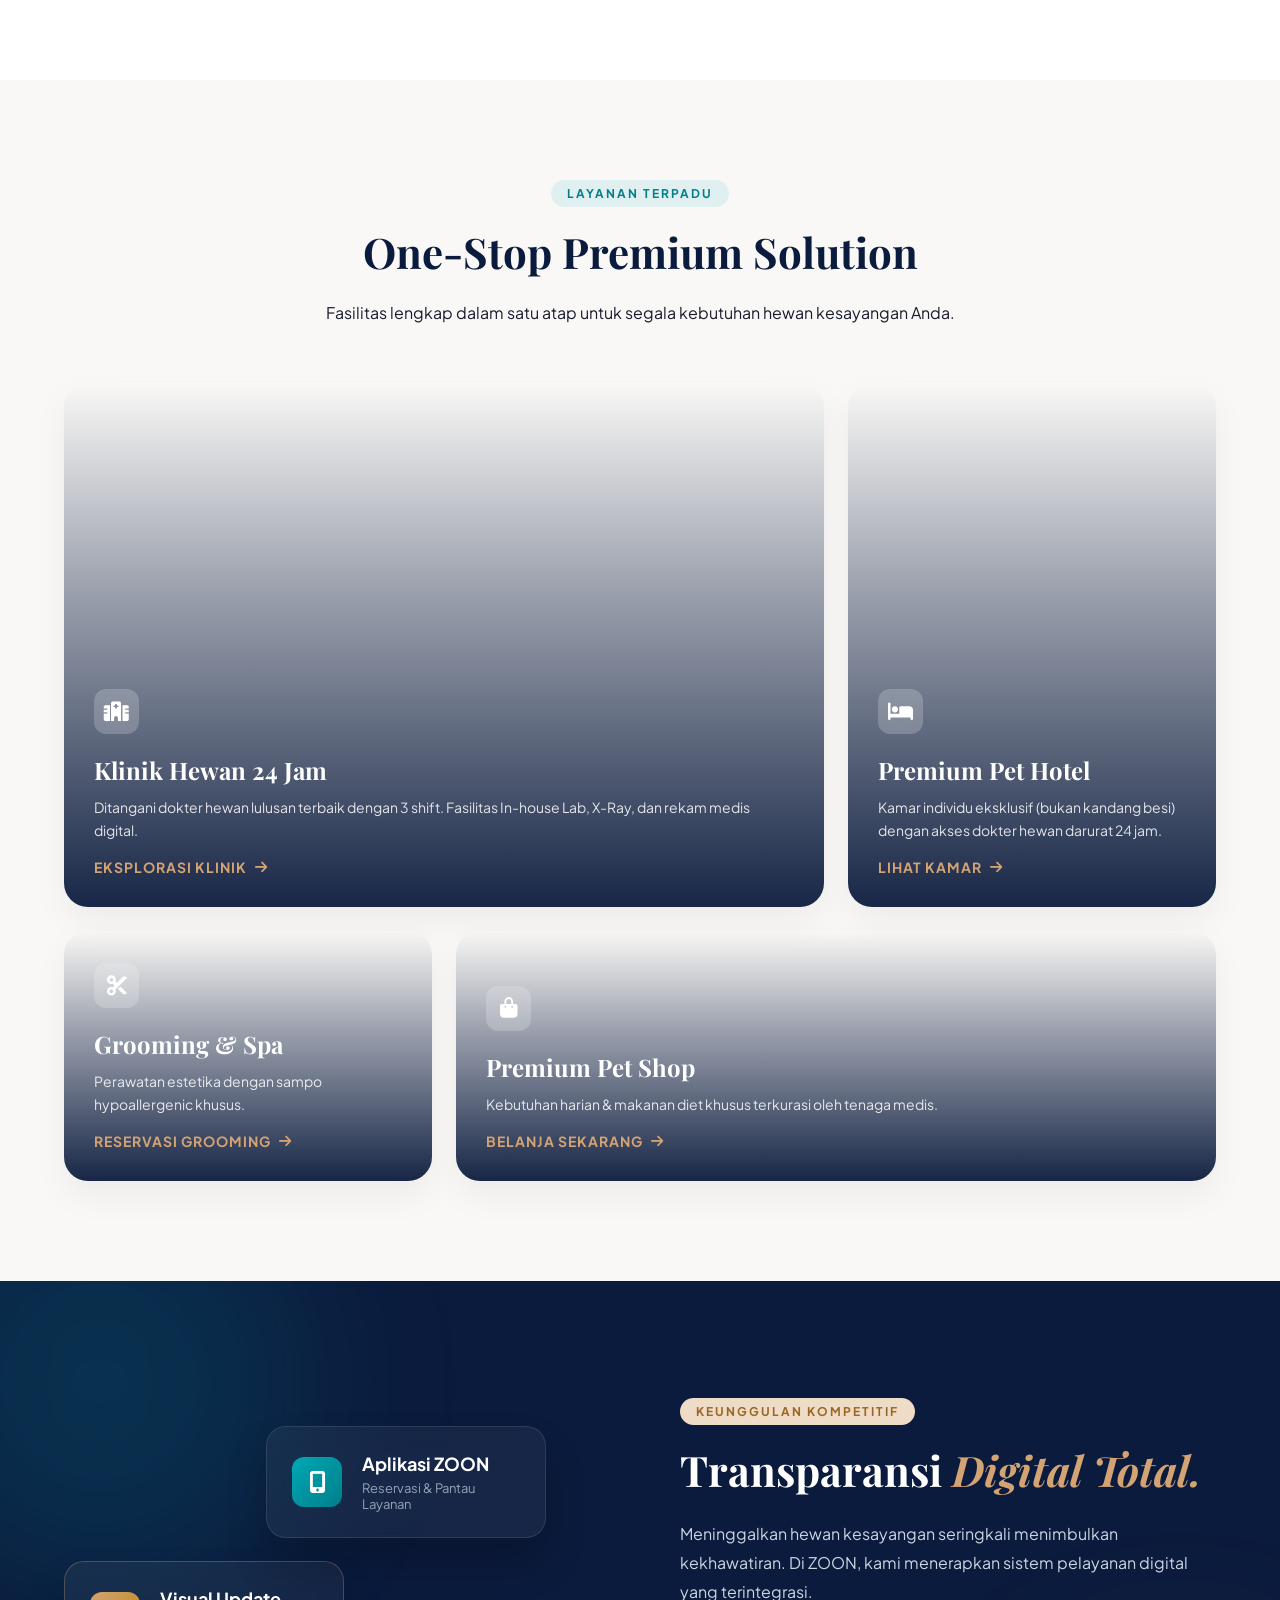
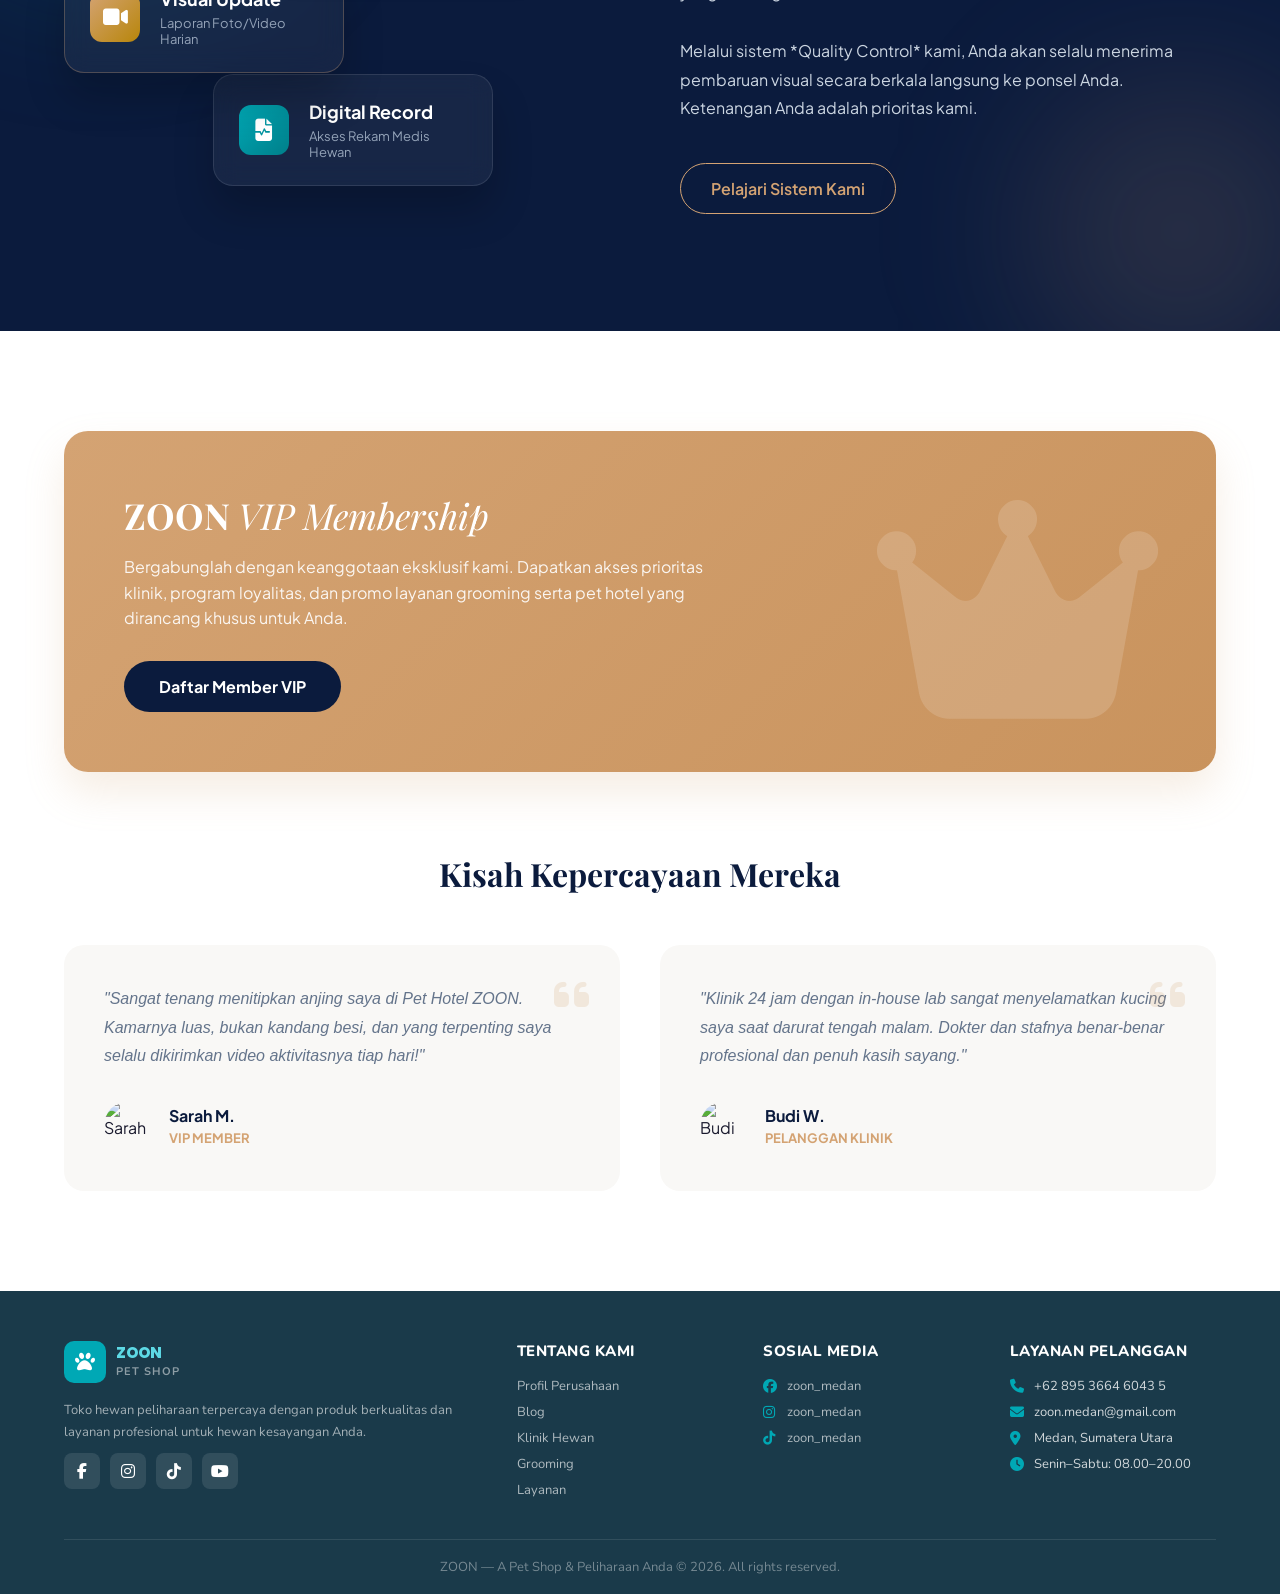
==== commit d0ae153b: "menambahkan seluruh section beranda" ====
--- a/HTML/Beranda.html
+++ b/HTML/Beranda.html
@@ -220,231 +220,362 @@
      Ganti seluruh blok sampai </section> penutupnya
      ===================================================================== -->
 
-<section class="shop-slider section-padding">
-    <div class="section-header">
-        <div class="header-left">
-            <span class="sub-title"><i class="fas fa-crown"></i> Koleksi Premium</span>
-            <h2 class="section-title">Produk Pilihan ZOON</h2>
-            <p class="header-desc">Temukan produk terlaris, makanan bergizi, dan aksesoris eksklusif untuk kebahagiaan hewan kesayangan Anda.</p>
-        </div>
-        <a href="Shop.html" class="btn-lihat-semua">
-            Lihat Semua <i class="fas fa-arrow-right"></i>
-        </a>
-    </div>
-
-    <div class="slider-wrapper hide-arrows">
-        <div class="slider-track horizontal-scroll">
-
-            <div class="produk-card slider-item" onclick="window.location.href='Shop.html?produk=RCKitten'">
-                <span class="produk-badge terlaris">Terlaris</span>
-                <div class="produk-img"><img src="../foto/R-C_Kitten.jpg" alt="RC Kitten"></div>
-                <div class="produk-body">
-                    <div class="produk-kategori">Makanan Hewan</div>
-                    <h4>Royal Canin Kitten - wet food 85gr isi 12pcs</h4>
-                    <div class="produk-rating">
-                        <span class="stars"><i class="fas fa-star"></i><i class="fas fa-star"></i><i class="fas fa-star"></i><i class="fas fa-star"></i><i class="fas fa-star"></i></span>
-                        <span>(128)</span>
-                    </div>
-                    <div class="produk-harga">
-                        <span class="harga-utama">Rp 285.000</span>
-                        <span class="harga-coret">Rp 320.000</span>
-                        <span class="harga-diskon">-11%</span>
-                    </div>
-                    <button class="btn-tambah-keranjang" onclick="event.stopPropagation()">
-                        <i class="fas fa-shopping-cart"></i> Tambah
-                    </button>
-                </div>
-            </div>
-
-            <div class="produk-card slider-item" onclick="window.location.href='Shop.html?produk=RCHairSkin'">
-                <span class="produk-badge baru">Baru</span>
-                <div class="produk-img"><img src="../foto/Royal-canin-hair-skin-care.webp" alt="RC Hair & Skin"></div>
-                <div class="produk-body">
-                    <div class="produk-kategori">Makanan Hewan</div>
-                    <h4>Royal Canin Hair & Skin Care Adult - dry food 4KG</h4>
-                    <div class="produk-rating">
-                        <span class="stars"><i class="fas fa-star"></i><i class="fas fa-star"></i><i class="fas fa-star"></i><i class="fas fa-star"></i><i class="far fa-star"></i></span>
-                        <span>(87)</span>
-                    </div>
-                    <div class="produk-harga">
-                        <span class="harga-utama">Rp 632.700</span>
-                    </div>
-                    <button class="btn-tambah-keranjang" onclick="event.stopPropagation()">
-                        <i class="fas fa-shopping-cart"></i> Tambah
-                    </button>
-                </div>
-            </div>
-
-            <div class="produk-card slider-item" onclick="window.location.href='Shop.html?produk=TasAstronot'">
-                <span class="produk-badge diskon">Diskon</span>
-                <div class="produk-img"><img src="../foto/Tas Kucing Astronot.webp" alt="Tas Kucing"></div>
-                <div class="produk-body">
-                    <div class="produk-kategori">Aksesoris</div>
-                    <h4>Tas kucing astronot</h4>
-                    <div class="produk-rating">
-                        <span class="stars"><i class="fas fa-star"></i><i class="fas fa-star"></i><i class="fas fa-star"></i><i class="fas fa-star"></i><i class="fas fa-star"></i></span>
-                        <span>(203)</span>
-                    </div>
-                    <div class="produk-harga">
-                        <span class="harga-utama">Rp 162.400</span>
-                        <span class="harga-coret">Rp 232.500</span>
-                        <span class="harga-diskon">-30%</span>
-                    </div>
-                    <button class="btn-tambah-keranjang" onclick="event.stopPropagation()">
-                        <i class="fas fa-shopping-cart"></i> Tambah
-                    </button>
-                </div>
-            </div>
-
-            <div class="produk-card slider-item" onclick="window.location.href='Shop.html?produk=TaliAnjing'">
-                <div class="produk-img"><img src="../foto/Tali_anjing.jfif" alt="Tali anjing"></div>
-                <div class="produk-body">
-                    <div class="produk-kategori">Aksesoris</div>
-                    <h4>Tali anjing - bisa custom nama</h4>
-                    <div class="produk-rating">
-                        <span class="stars"><i class="fas fa-star"></i><i class="fas fa-star"></i><i class="fas fa-star"></i><i class="fas fa-star"></i><i class="fas fa-star-half-alt"></i></span>
-                        <span>(64)</span>
-                    </div>
-                    <div class="produk-harga">
-                        <span class="harga-utama">Rp 25.000</span>
-                    </div>
-                    <button class="btn-tambah-keranjang" onclick="event.stopPropagation()">
-                        <i class="fas fa-shopping-cart"></i> Tambah
-                    </button>
-                </div>
-            </div>
-
-            <div class="produk-card slider-item" onclick="window.location.href='Shop.html?produk=WhiskasAdult'">
-                <span class="produk-badge terlaris">Terlaris</span>
-                <div class="produk-img"><img src="../foto/w_mackarel_80.webp" alt="Whiskas 80g"></div>
-                <div class="produk-body">
-                    <div class="produk-kategori">Makanan Hewan</div>
-                    <h4>Whiskas Adult 1+ Mackerel Flavour - wet 80gr</h4>
-                    <div class="produk-rating">
-                        <span class="stars"><i class="fas fa-star"></i><i class="fas fa-star"></i><i class="fas fa-star"></i><i class="fas fa-star"></i><i class="fas fa-star"></i></span>
-                        <span>(156)</span>
-                    </div>
-                    <div class="produk-harga">
-                        <span class="harga-utama">Rp 9.000</span>
-                        <span class="harga-coret">Rp 10.000</span>
-                        <span class="harga-diskon">-10%</span>
-                    </div>
-                    <button class="btn-tambah-keranjang" onclick="event.stopPropagation()">
-                        <i class="fas fa-shopping-cart"></i> Tambah
-                    </button>
-                </div>
-            </div>
-
-            <div class="produk-card slider-item" onclick="window.location.href='Shop.html?produk=KandangHamster'">
-                <span class="produk-badge baru">Baru</span>
-                <div class="produk-img"><img src="../foto/kandang_hamster.jpeg" alt="Kandang Hamster"></div>
-                <div class="produk-body">
-                    <div class="produk-kategori">Kandang</div>
-                    <h4>Kandang hamster luas - bonus wheel</h4>
-                    <div class="produk-rating">
-                        <span class="stars"><i class="fas fa-star"></i><i class="fas fa-star"></i><i class="fas fa-star"></i><i class="fas fa-star"></i><i class="far fa-star"></i></span>
-                        <span>(42)</span>
-                    </div>
-                    <div class="produk-harga">
-                        <span class="harga-utama">Rp 289.000</span>
-                    </div>
-                    <button class="btn-tambah-keranjang" onclick="event.stopPropagation()">
-                        <i class="fas fa-shopping-cart"></i> Tambah
-                    </button>
-                </div>
-            </div>
-
-            <div class="produk-card slider-item" onclick="window.location.href='Shop.html?produk=PedigreeAdult'">
-                <div class="produk-img"><img src="../foto/Pedigree PRO High Protein Adult Mini & Small Breed.jpeg" alt="Pedigree"></div>
-                <div class="produk-body">
-                    <div class="produk-kategori">Makanan Anjing</div>
-                    <h4>Pedigree PRO High Protein Adult Mini 1.3KG</h4>
-                    <div class="produk-rating">
-                        <span class="stars"><i class="fas fa-star"></i><i class="fas fa-star"></i><i class="fas fa-star"></i><i class="fas fa-star"></i><i class="far fa-star"></i></span>
-                        <span>(38)</span>
-                    </div>
-                    <div class="produk-harga">
-                        <span class="harga-utama">Rp 165.000</span>
-                    </div>
-                    <button class="btn-tambah-keranjang" onclick="event.stopPropagation()">
-                        <i class="fas fa-shopping-cart"></i> Tambah
-                    </button>
-                </div>
-            </div>
-
-            <div class="produk-card slider-item" onclick="window.location.href='Shop.html?produk=MainanGigitan'">
-                <span class="produk-badge diskon">Diskon</span>
-                <div class="produk-img"><img src="../foto/mainan gigitan hewan.webp" alt="Mainan Gigitan"></div>
-                <div class="produk-body">
-                    <div class="produk-kategori">Mainan</div>
-                    <h4>Mainan gigitan hewan - TPR Rubber Premium</h4>
-                    <div class="produk-rating">
-                        <span class="stars"><i class="fas fa-star"></i><i class="fas fa-star"></i><i class="fas fa-star"></i><i class="fas fa-star"></i><i class="fas fa-star"></i></span>
-                        <span>(91)</span>
-                    </div>
-                    <div class="produk-harga">
-                        <span class="harga-utama">Rp 7.900</span>
-                        <span class="harga-coret">Rp 10.000</span>
-                        <span class="harga-diskon">-20%</span>
-                    </div>
-                    <button class="btn-tambah-keranjang" onclick="event.stopPropagation()">
-                        <i class="fas fa-shopping-cart"></i> Tambah
-                    </button>
-                </div>
-            </div>
-
-        </div>
-    </div>
-</section>
-
-        <section class="services">
-            <h2 class="section-title">Layanan Kami</h2>
-            <div class="svc-grid">
-                <div class="svc-card">
-                    <span class="svc-icon">✂️</span>
-                    <h4>Grooming</h4>
-                    <p>Mandi, potong kuku, dan perawatan bulu profesional</p>
-                </div>
-                <div class="svc-card">
-                    <span class="svc-icon">🏥</span>
-                    <h4>Klinik Hewan</h4>
-                    <p>Pemeriksaan dan pengobatan oleh dokter berpengalaman</p>
-                </div>
-                <div class="svc-card">
-                    <span class="svc-icon">🏨</span>
-                    <h4>Pet Hotel</h4>
-                    <p>Penitipan hewan yang nyaman dan aman</p>
-                </div>
-                <div class="svc-card">
-                    <span class="svc-icon">🚗</span>
-                    <h4>Antar Jemput</h4>
-                    <p>Layanan jemput hewan ke lokasi kamu</p>
+        <section class="shop-slider section-padding">
+            <div class="section-header">
+                <div class="header-left">
+                    <span class="sub-title"><i class="fas fa-crown"></i> Koleksi Premium</span>
+                    <h2 class="section-title">Produk Pilihan ZOON</h2>
+                    <p class="header-desc">Temukan produk terlaris, makanan bergizi, dan aksesoris eksklusif untuk kebahagiaan hewan kesayangan Anda.</p>
+                </div>
+                <a href="Shop.html" class="btn-lihat-semua">
+                    Lihat Semua <i class="fas fa-arrow-right"></i>
+                </a>
+            </div>
+
+            <div class="slider-wrapper hide-arrows">
+                <div class="slider-track horizontal-scroll">
+
+                    <div class="produk-card slider-item" onclick="window.location.href='Shop.html?produk=RCKitten'">
+                        <span class="produk-badge terlaris">Terlaris</span>
+                        <div class="produk-img"><img src="../foto/R-C_Kitten.jpg" alt="RC Kitten"></div>
+                        <div class="produk-body">
+                            <div class="produk-kategori">Makanan Hewan</div>
+                            <h4>Royal Canin Kitten - wet food 85gr isi 12pcs</h4>
+                            <div class="produk-rating">
+                                <span class="stars"><i class="fas fa-star"></i><i class="fas fa-star"></i><i class="fas fa-star"></i><i class="fas fa-star"></i><i class="fas fa-star"></i></span>
+                                <span>(128)</span>
+                            </div>
+                            <div class="produk-harga">
+                                <span class="harga-utama">Rp 285.000</span>
+                                <span class="harga-coret">Rp 320.000</span>
+                                <span class="harga-diskon">-11%</span>
+                            </div>
+                            <button class="btn-tambah-keranjang" onclick="event.stopPropagation()">
+                                <i class="fas fa-shopping-cart"></i> Tambah
+                            </button>
+                        </div>
+                    </div>
+
+                    <div class="produk-card slider-item" onclick="window.location.href='Shop.html?produk=RCHairSkin'">
+                        <span class="produk-badge baru">Baru</span>
+                        <div class="produk-img"><img src="../foto/Royal-canin-hair-skin-care.webp" alt="RC Hair & Skin"></div>
+                        <div class="produk-body">
+                            <div class="produk-kategori">Makanan Hewan</div>
+                            <h4>Royal Canin Hair & Skin Care Adult - dry food 4KG</h4>
+                            <div class="produk-rating">
+                                <span class="stars"><i class="fas fa-star"></i><i class="fas fa-star"></i><i class="fas fa-star"></i><i class="fas fa-star"></i><i class="far fa-star"></i></span>
+                                <span>(87)</span>
+                            </div>
+                            <div class="produk-harga">
+                                <span class="harga-utama">Rp 632.700</span>
+                            </div>
+                            <button class="btn-tambah-keranjang" onclick="event.stopPropagation()">
+                                <i class="fas fa-shopping-cart"></i> Tambah
+                            </button>
+                        </div>
+                    </div>
+
+                    <div class="produk-card slider-item" onclick="window.location.href='Shop.html?produk=TasAstronot'">
+                        <span class="produk-badge diskon">Diskon</span>
+                        <div class="produk-img"><img src="../foto/Tas Kucing Astronot.webp" alt="Tas Kucing"></div>
+                        <div class="produk-body">
+                            <div class="produk-kategori">Aksesoris</div>
+                            <h4>Tas kucing astronot</h4>
+                            <div class="produk-rating">
+                                <span class="stars"><i class="fas fa-star"></i><i class="fas fa-star"></i><i class="fas fa-star"></i><i class="fas fa-star"></i><i class="fas fa-star"></i></span>
+                                <span>(203)</span>
+                            </div>
+                            <div class="produk-harga">
+                                <span class="harga-utama">Rp 162.400</span>
+                                <span class="harga-coret">Rp 232.500</span>
+                                <span class="harga-diskon">-30%</span>
+                            </div>
+                            <button class="btn-tambah-keranjang" onclick="event.stopPropagation()">
+                                <i class="fas fa-shopping-cart"></i> Tambah
+                            </button>
+                        </div>
+                    </div>
+
+                    <div class="produk-card slider-item" onclick="window.location.href='Shop.html?produk=TaliAnjing'">
+                        <div class="produk-img"><img src="../foto/Tali_anjing.jfif" alt="Tali anjing"></div>
+                        <div class="produk-body">
+                            <div class="produk-kategori">Aksesoris</div>
+                            <h4>Tali anjing - bisa custom nama</h4>
+                            <div class="produk-rating">
+                                <span class="stars"><i class="fas fa-star"></i><i class="fas fa-star"></i><i class="fas fa-star"></i><i class="fas fa-star"></i><i class="fas fa-star-half-alt"></i></span>
+                                <span>(64)</span>
+                            </div>
+                            <div class="produk-harga">
+                                <span class="harga-utama">Rp 25.000</span>
+                            </div>
+                            <button class="btn-tambah-keranjang" onclick="event.stopPropagation()">
+                                <i class="fas fa-shopping-cart"></i> Tambah
+                            </button>
+                        </div>
+                    </div>
+
+                    <div class="produk-card slider-item" onclick="window.location.href='Shop.html?produk=WhiskasAdult'">
+                        <span class="produk-badge terlaris">Terlaris</span>
+                        <div class="produk-img"><img src="../foto/w_mackarel_80.webp" alt="Whiskas 80g"></div>
+                        <div class="produk-body">
+                            <div class="produk-kategori">Makanan Hewan</div>
+                            <h4>Whiskas Adult 1+ Mackerel Flavour - wet 80gr</h4>
+                            <div class="produk-rating">
+                                <span class="stars"><i class="fas fa-star"></i><i class="fas fa-star"></i><i class="fas fa-star"></i><i class="fas fa-star"></i><i class="fas fa-star"></i></span>
+                                <span>(156)</span>
+                            </div>
+                            <div class="produk-harga">
+                                <span class="harga-utama">Rp 9.000</span>
+                                <span class="harga-coret">Rp 10.000</span>
+                                <span class="harga-diskon">-10%</span>
+                            </div>
+                            <button class="btn-tambah-keranjang" onclick="event.stopPropagation()">
+                                <i class="fas fa-shopping-cart"></i> Tambah
+                            </button>
+                        </div>
+                    </div>
+
+                    <div class="produk-card slider-item" onclick="window.location.href='Shop.html?produk=KandangHamster'">
+                        <span class="produk-badge baru">Baru</span>
+                        <div class="produk-img"><img src="../foto/kandang_hamster.jpeg" alt="Kandang Hamster"></div>
+                        <div class="produk-body">
+                            <div class="produk-kategori">Kandang</div>
+                            <h4>Kandang hamster luas - bonus wheel</h4>
+                            <div class="produk-rating">
+                                <span class="stars"><i class="fas fa-star"></i><i class="fas fa-star"></i><i class="fas fa-star"></i><i class="fas fa-star"></i><i class="far fa-star"></i></span>
+                                <span>(42)</span>
+                            </div>
+                            <div class="produk-harga">
+                                <span class="harga-utama">Rp 289.000</span>
+                            </div>
+                            <button class="btn-tambah-keranjang" onclick="event.stopPropagation()">
+                                <i class="fas fa-shopping-cart"></i> Tambah
+                            </button>
+                        </div>
+                    </div>
+
+                    <div class="produk-card slider-item" onclick="window.location.href='Shop.html?produk=PedigreeAdult'">
+                        <div class="produk-img"><img src="../foto/Pedigree PRO High Protein Adult Mini & Small Breed.jpeg" alt="Pedigree"></div>
+                        <div class="produk-body">
+                            <div class="produk-kategori">Makanan Anjing</div>
+                            <h4>Pedigree PRO High Protein Adult Mini 1.3KG</h4>
+                            <div class="produk-rating">
+                                <span class="stars"><i class="fas fa-star"></i><i class="fas fa-star"></i><i class="fas fa-star"></i><i class="fas fa-star"></i><i class="far fa-star"></i></span>
+                                <span>(38)</span>
+                            </div>
+                            <div class="produk-harga">
+                                <span class="harga-utama">Rp 165.000</span>
+                            </div>
+                            <button class="btn-tambah-keranjang" onclick="event.stopPropagation()">
+                                <i class="fas fa-shopping-cart"></i> Tambah
+                            </button>
+                        </div>
+                    </div>
+
+                    <div class="produk-card slider-item" onclick="window.location.href='Shop.html?produk=MainanGigitan'">
+                        <span class="produk-badge diskon">Diskon</span>
+                        <div class="produk-img"><img src="../foto/mainan gigitan hewan.webp" alt="Mainan Gigitan"></div>
+                        <div class="produk-body">
+                            <div class="produk-kategori">Mainan</div>
+                            <h4>Mainan gigitan hewan - TPR Rubber Premium</h4>
+                            <div class="produk-rating">
+                                <span class="stars"><i class="fas fa-star"></i><i class="fas fa-star"></i><i class="fas fa-star"></i><i class="fas fa-star"></i><i class="fas fa-star"></i></span>
+                                <span>(91)</span>
+                            </div>
+                            <div class="produk-harga">
+                                <span class="harga-utama">Rp 7.900</span>
+                                <span class="harga-coret">Rp 10.000</span>
+                                <span class="harga-diskon">-20%</span>
+                            </div>
+                            <button class="btn-tambah-keranjang" onclick="event.stopPropagation()">
+                                <i class="fas fa-shopping-cart"></i> Tambah
+                            </button>
+                        </div>
+                    </div>
+
                 </div>
             </div>
         </section>
 
-        <section class="why-us">
-            <h2 class="section-title">Mengapa ZOON ?</h2>
-            <div class="why-grid">
-                <div class="why-card">
-                    <div class="why-icon"><i class="fas fa-shield-alt"></i></div>
-                    <h4>Produk Terjamin</h4>
-                    <p>Semua produk berkualitas dan telah tersertifikasi</p>
-                </div>
-                <div class="why-card">
-                    <div class="why-icon"><i class="fas fa-truck"></i></div>
-                    <h4>Pengiriman Cepat</h4>
-                    <p>Pengiriman ke seluruh kota dengan cepat dan aman</p>
-                </div>
-                <div class="why-card">
-                    <div class="why-icon"><i class="fas fa-headset"></i></div>
-                    <h4>Layanan 24 Jam</h4>
-                    <p>Tim kami siap membantu kapan pun kamu butuhkan</p>
-                </div>
-                <div class="why-card">
-                    <div class="why-icon"><i class="fas fa-heart"></i></div>
-                    <h4>Penuh Kasih Sayang</h4>
-                    <p>Setiap hewan diperlakukan dengan cinta dan perhatian</p>
+        <section class="premium-section about-us">
+            <div class="premium-container about-grid">
+                <div class="about-text">
+                    <span class="badge-gold">Mengapa Memilih ZOON?</span>
+                    <h2 class="premium-heading">Pure Trust,<br><span>Pure Joy.</span></h2>
+                    <p class="premium-desc">
+                        Misi kami adalah menjadi pet center utama yang membawa rasa tenang bagi Anda dan kenyamanan tertinggi bagi hewan kesayangan. Kami hadir dengan fasilitas terpadu, standar keamanan, dan tim profesional lulusan terbaik.
+                    </p>
+                    <ul class="core-values">
+                        <li>
+                            <div class="value-icon"><i class="fas fa-shield-alt"></i></div>
+                            <div class="value-text">
+                                <strong>Kepercayaan (Trust)</strong>
+                                <span>Transparansi penuh untuk rasa tenang Anda.</span>
+                            </div>
+                        </li>
+                        <li>
+                            <div class="value-icon"><i class="fas fa-heart"></i></div>
+                            <div class="value-text">
+                                <strong>Kasih Sayang (Care)</strong>
+                                <span>Perlakuan lembut dengan empati tinggi.</span>
+                            </div>
+                        </li>
+                        <li>
+                            <div class="value-icon"><i class="fas fa-user-md"></i></div>
+                            <div class="value-text">
+                                <strong>Profesionalisme</strong>
+                                <span>Standar layanan tinggi dari tim medis ahli.</span>
+                            </div>
+                        </li>
+                    </ul>
+                </div>
+                <div class="about-image">
+                    <div class="img-main">
+                        <img src="https://images.unsplash.com/photo-1576201836106-db1758fd1c97?auto=format&fit=crop&w=600&q=80" alt="Dokter Hewan Profesional">
+                    </div>
+                    <div class="img-accent float-anim">
+                        <img src="https://images.unsplash.com/photo-1517849845537-4d257902454a?auto=format&fit=crop&w=300&q=80" alt="Anjing Bahagia">
+                    </div>
+                </div>
+            </div>
+        </section>
+
+        <section class="premium-section our-services">
+            <div class="premium-container">
+                <div class="section-header-center">
+                    <span class="badge-teal">Layanan Terpadu</span>
+                    <h2 class="premium-heading">One-Stop Premium Solution</h2>
+                    <p>Fasilitas lengkap dalam satu atap untuk segala kebutuhan hewan kesayangan Anda.</p>
+                </div>
+
+                <div class="bento-grid">
+                    <div class="bento-card bento-large clinic-bg">
+                        <div class="bento-overlay"></div>
+                        <div class="bento-content">
+                            <span class="bento-icon"><i class="fas fa-hospital"></i></span>
+                            <h3>Klinik Hewan 24 Jam</h3>
+                            <p>Ditangani dokter hewan lulusan terbaik dengan 3 shift. Fasilitas In-house Lab, X-Ray, dan rekam medis digital.</p>
+                            <a href="Klinik.html" class="bento-link">Eksplorasi Klinik <i class="fas fa-arrow-right"></i></a>
+                        </div>
+                    </div>
+
+                    <div class="bento-card bento-tall hotel-bg">
+                        <div class="bento-overlay"></div>
+                        <div class="bento-content">
+                            <span class="bento-icon"><i class="fas fa-bed"></i></span>
+                            <h3>Premium Pet Hotel</h3>
+                            <p>Kamar individu eksklusif (bukan kandang besi) dengan akses dokter hewan darurat 24 jam.</p>
+                            <a href="PetHotel.html" class="bento-link">Lihat Kamar <i class="fas fa-arrow-right"></i></a>
+                        </div>
+                    </div>
+
+                    <div class="bento-card bento-small grooming-bg">
+                        <div class="bento-overlay"></div>
+                        <div class="bento-content">
+                            <span class="bento-icon"><i class="fas fa-cut"></i></span>
+                            <h3>Grooming & Spa</h3>
+                            <p>Perawatan estetika dengan sampo hypoallergenic khusus.</p>
+                            <a href="Grooming.html" class="bento-link">Reservasi Grooming <i class="fas fa-arrow-right"></i></a>
+                        </div>
+                    </div>
+
+                    <div class="bento-card bento-wide shop-bg">
+                        <div class="bento-overlay"></div>
+                        <div class="bento-content">
+                            <span class="bento-icon"><i class="fas fa-shopping-bag"></i></span>
+                            <h3>Premium Pet Shop</h3>
+                            <p>Kebutuhan harian & makanan diet khusus terkurasi oleh tenaga medis.</p>
+                            <a href="Shop.html" class="bento-link">Belanja Sekarang <i class="fas fa-arrow-right"></i></a>
+                        </div>
+                    </div>
+                </div>
+            </div>
+        </section>
+
+        <section class="premium-section digital-transparency">
+            <div class="digital-bg-elements">
+                <div class="glow-circle top-left"></div>
+                <div class="glow-circle bottom-right"></div>
+            </div>
+            
+            <div class="premium-container digital-grid">
+                <div class="digital-visuals">
+                    <div class="glass-card card-1 float-anim">
+                        <div class="glass-icon"><i class="fas fa-mobile-alt"></i></div>
+                        <div class="glass-text">
+                            <h4>Aplikasi ZOON</h4>
+                            <p>Reservasi & Pantau Layanan</p>
+                        </div>
+                    </div>
+                    <div class="glass-card card-2 float-anim-reverse">
+                        <div class="glass-icon"><i class="fas fa-video"></i></div>
+                        <div class="glass-text">
+                            <h4>Visual Update</h4>
+                            <p>Laporan Foto/Video Harian</p>
+                        </div>
+                    </div>
+                    <div class="glass-card card-3 float-anim">
+                        <div class="glass-icon"><i class="fas fa-file-medical-alt"></i></div>
+                        <div class="glass-text">
+                            <h4>Digital Record</h4>
+                            <p>Akses Rekam Medis Hewan</p>
+                        </div>
+                    </div>
+                </div>
+
+                <div class="digital-text">
+                    <span class="badge-gold">Keunggulan Kompetitif</span>
+                    <h2 class="premium-heading text-white">Transparansi <span>Digital Total.</span></h2>
+                    <p class="premium-desc text-light">
+                        Meninggalkan hewan kesayangan seringkali menimbulkan kekhawatiran. Di ZOON, kami menerapkan sistem pelayanan digital yang terintegrasi. 
+                    </p>
+                    <p class="premium-desc text-light">
+                        Melalui sistem *Quality Control* kami, Anda akan selalu menerima pembaruan visual secara berkala langsung ke ponsel Anda. Ketenangan Anda adalah prioritas kami.
+                    </p>
+                    <a href="#" class="btn-premium-gold">Pelajari Sistem Kami</a>
+                </div>
+            </div>
+        </section>
+
+        <section class="premium-section vip-testi">
+            <div class="premium-container">
+                <div class="vip-banner">
+                    <div class="vip-banner-content">
+                        <h2>ZOON <span>VIP Membership</span></h2>
+                        <p>Bergabunglah dengan keanggotaan eksklusif kami. Dapatkan akses prioritas klinik, program loyalitas, dan promo layanan grooming serta pet hotel yang dirancang khusus untuk Anda.</p>
+                        <a href="#" class="btn-premium-dark">Daftar Member VIP</a>
+                    </div>
+                    <div class="vip-banner-img">
+                        <i class="fas fa-crown crown-icon"></i>
+                    </div>
+                </div>
+
+                <div class="testimonial-section">
+                    <h3 class="testi-title">Kisah Kepercayaan Mereka</h3>
+                    <div class="testi-grid">
+                        <div class="testi-card">
+                            <i class="fas fa-quote-left quote-mark"></i>
+                            <p>"Sangat tenang menitipkan anjing saya di Pet Hotel ZOON. Kamarnya luas, bukan kandang besi, dan yang terpenting saya selalu dikirimkan video aktivitasnya tiap hari!"</p>
+                            <div class="testi-author">
+                                <img src="https://ui-avatars.com/api/?name=Sarah+M&background=D4A373&color=fff" alt="Sarah">
+                                <div>
+                                    <strong>Sarah M.</strong>
+                                    <span>VIP Member</span>
+                                </div>
+                            </div>
+                        </div>
+                        <div class="testi-card">
+                            <i class="fas fa-quote-left quote-mark"></i>
+                            <p>"Klinik 24 jam dengan in-house lab sangat menyelamatkan kucing saya saat darurat tengah malam. Dokter dan stafnya benar-benar profesional dan penuh kasih sayang."</p>
+                            <div class="testi-author">
+                                <img src="https://ui-avatars.com/api/?name=Budi+W&background=00A8B5&color=fff" alt="Budi">
+                                <div>
+                                    <strong>Budi W.</strong>
+                                    <span>Pelanggan Klinik</span>
+                                </div>
+                            </div>
+                        </div>
+                    </div>
                 </div>
             </div>
         </section>
--- a/CSS/PAGES/Beranda.css
+++ b/CSS/PAGES/Beranda.css
@@ -1,357 +1,7 @@
-/* ── HERO ── */
-.hero {
-    background: linear-gradient(135deg, var(--teal) 0%, #009aaa 60%, #00b5c8 100%);
-    min-height: 420px;
-    display: flex;
-    align-items: center;
-    position: relative;
-    overflow: hidden;
-}
-
-.hero::before {
-    content: '';
-    position: absolute;
-    right: 200px;
-    top: -60px;
-    width: 380px;
-    height: 380px;
-    background: rgba(255, 255, 255, 0.08);
-    border-radius: 50%;
-}
-
-.hero-content {
-    z-index: 2;
-    max-width: 500px;
-    padding: 60px 60px;
-}
-
-.hero-content h1 {
-    font-family: 'Poppins', sans-serif;
-    font-size: 42px;
-    font-weight: 900;
-    color: #ffffff;
-    line-height: 1.15;
-    text-transform: uppercase;
-    margin-bottom: 28px;
-}
-
-.hero-image {
-    position: absolute;
-    right: 50px;
-    bottom: 0;
-    z-index: 1;
-    display: flex;
-    align-items: flex-end;
-}
-
-.hero-image .hero-emoji {
-    font-size: 200px;
-    line-height: 1;
-}
-
-.hero-circle {
-    position: absolute;
-    right: 120px;
-    top: 50%;
-    transform: translateY(-50%);
-    width: 340px;
-    height: 340px;
-    background: var(--orange);
-    border-radius: 50%;
-    z-index: 0;
-}
-
-.hero-dots {
-    position: absolute;
-    bottom: 18px;
-    left: 50%;
-    transform: translateX(-50%);
-    display: flex;
-    gap: 8px;
-}
-
-.hero-dots span {
-    width: 10px;
-    height: 10px;
-    border-radius: 50%;
-    background: rgba(255, 255, 255, 0.4);
-}
-
-.hero-dots span.active {
-    background: #ffffff;
-}
-
-/* ── CATEGORIES ── */
-.categories {
-    background: #ffffff;
-}
-
-.cat-grid {
-    display: grid;
-    grid-template-columns: repeat(3, 1fr);
-    gap: 20px;
-    margin-bottom: 20px;
-}
-
-.cat-grid-2 {
-    display: grid;
-    grid-template-columns: repeat(2, 1fr);
-    gap: 20px;
-    margin-top: 20px;
-}
-
-.cat-card {
-    background: var(--light-blue);
-    border-radius: 16px;
-    padding: 28px 20px;
-    display: flex;
-    flex-direction: column;
-    align-items: center;
-    gap: 14px;
-    font-weight: 800;
-    font-size: 18px;
-    cursor: pointer;
-    transition: transform 0.2s, box-shadow 0.2s;
-    text-align: center;
-}
-
-.cat-card:hover {
-    transform: translateY(-4px);
-    box-shadow: 0 10px 28px rgba(0, 168, 181, 0.18);
-}
-
-.cat-card img {
-    width: 90px;
-    height: 90px;
-    object-fit: cover;
-    border-radius: 50%;
-}
-
-.cat-card-img-placeholder {
-    width: 90px;
-    height: 90px;
-    border-radius: 50%;
-    background: linear-gradient(135deg, #b2dfe4, #7ecfd6);
-    display: flex;
-    align-items: center;
-    justify-content: center;
-    font-size: 36px;
-}
-
-.cat-card-orange {
-    background: var(--orange);
-    border-radius: 16px;
-    padding: 24px 30px;
-    display: flex;
-    align-items: center;
-    justify-content: space-between;
-    cursor: pointer;
-    transition: transform 0.2s, box-shadow 0.2s;
-    overflow: hidden;
-    position: relative;
-}
-
-.cat-card-orange:hover {
-    transform: translateY(-4px);
-    box-shadow: 0 10px 28px rgba(247, 148, 29, 0.3);
-}
-
-.cat-card-orange .cat-info h3 {
-    font-family: 'Poppins', sans-serif;
-    font-size: 20px;
-    font-weight: 800;
-    color: #ffffff;
-    margin-bottom: 10px;
-}
-
-.cat-img-placeholder {
-    width: 100px;
-    height: 100px;
-    border-radius: 50%;
-    background: rgba(255, 255, 255, 0.2);
-    display: flex;
-    align-items: center;
-    justify-content: center;
-    font-size: 44px;
-    flex-shrink: 0;
-}
-
-/* ── FEATURED PRODUCTS ── */
-.featured {
-    background: #f9fefe;
-}
-
-.prod-grid {
-    display: grid;
-    grid-template-columns: repeat(3, 1fr);
-    gap: 24px;
-    margin-bottom: 36px;
-}
-
-.prod-card {
-    background: #ffffff;
-    border-radius: 16px;
-    padding: 24px 20px;
-    text-align: center;
-    box-shadow: 0 2px 16px rgba(0, 0, 0, 0.07);
-    transition: transform 0.2s, box-shadow 0.2s;
-    cursor: pointer;
-}
-
-.prod-card:hover {
-    transform: translateY(-4px);
-    box-shadow: 0 10px 28px rgba(0, 0, 0, 0.12);
-}
-
-.prod-img-placeholder {
-    width: 110px;
-    height: 110px;
-    border-radius: 16px;
-    margin: 0 auto 16px;
-    display: flex;
-    align-items: center;
-    justify-content: center;
-    font-size: 54px;
-}
-
-.prod-card h4 {
-    font-weight: 800;
-    font-size: 16px;
-    margin-bottom: 6px;
-}
-
-.prod-card p {
-    font-size: 13px;
-    color: var(--text-gray);
-}
-
-.featured-cta {
-    text-align: center;
-}
-
-/* ── SERVICES ── */
-.services {
-    background: var(--teal);
-}
-
-.services .section-title {
-    color: #ffffff;
-}
-
-.svc-grid {
-    display: grid;
-    grid-template-columns: repeat(4, 1fr);
-    gap: 24px;
-}
-
-.svc-card {
-    background: rgba(255, 255, 255, 0.12);
-    border-radius: 16px;
-    padding: 30px 20px;
-    text-align: center;
-    color: #ffffff;
-    transition: background 0.2s, transform 0.2s;
-    cursor: pointer;
-}
-
-.svc-card:hover {
-    background: rgba(255, 255, 255, 0.22);
-    transform: translateY(-4px);
-}
-
-.svc-icon {
-    font-size: 40px;
-    margin-bottom: 14px;
-    display: block;
-}
-
-.svc-card h4 {
-    font-weight: 800;
-    font-size: 16px;
-    margin-bottom: 8px;
-}
-
-.svc-card p {
-    font-size: 13px;
-    opacity: 0.85;
-}
-
-/* ── WHY US ── */
-.why-us {
-    background: #ffffff;
-}
-
-.why-grid {
-    display: grid;
-    grid-template-columns: repeat(4, 1fr);
-    gap: 24px;
-}
-
-.why-card {
-    text-align: center;
-    padding: 24px 16px;
-}
-
-.why-icon {
-    width: 70px;
-    height: 70px;
-    border-radius: 50%;
-    background: var(--light-blue);
-    display: flex;
-    align-items: center;
-    justify-content: center;
-    margin: 0 auto 16px;
-    font-size: 30px;
-    color: var(--teal);
-}
-
-.why-card h4 {
-    font-weight: 800;
-    font-size: 15px;
-    margin-bottom: 8px;
-}
-
-.why-card p {
-    font-size: 13px;
-    color: var(--text-gray);
-}
-
-/* RESPONSIVE BERANDA */
-@media (max-width: 900px) {
-    .hero-content {
-        padding: 40px 5%;
-    }
-    .hero-content h1 {
-        font-size: 28px;
-    }
-    .hero-image .hero-emoji {
-        font-size: 120px;
-    }
-    .hero-circle {
-        width: 220px;
-        height: 220px;
-        right: 30px;
-    }
-    .cat-grid,
-    .prod-grid,
-    .svc-grid,
-    .why-grid {
-        grid-template-columns: 1fr 1fr;
-    }
-}
-
-@media (max-width: 480px) {
-    .cat-grid,
-    .cat-grid-2,
-    .prod-grid,
-    .svc-grid,
-    .why-grid {
-        grid-template-columns: 1fr;
-    }
-}
-
-/* Container Utama Slider */
-.hero-section {
+/* =========================================================
+   1. HERO SECTION (SLIDER UTAMA) - ORIGINAL
+   ========================================================= */
+   .hero-section {
     display: flex;
     align-items: center;
     justify-content: space-between;
@@ -361,13 +11,13 @@
     color: white;
     overflow: hidden;
 }
-  
+
 .hero-left {
     width: 50%;
     position: relative;
     height: 350px; 
 }
-  
+
 .hero-slide {
     position: absolute;
     top: 50%;
@@ -376,26 +26,26 @@
     visibility: hidden;
     transition: opacity 0.8s ease, visibility 0.8s ease;
 }
-  
+
 .hero-slide.active {
     opacity: 1;
     visibility: visible;
     z-index: 2;
 }
-  
+
 .hero-content h1 {
     font-size: 2.4rem; 
     margin-bottom: 12px;
     color: var(--teal, #00A8B5);
 }
-  
+
 .hero-content p {
     font-size: 1.05rem; 
     margin-bottom: 25px;
     line-height: 1.5;
     color: #E2E8F0;
 }
-  
+
 .hero-right {
     width: 45%;
     display: flex;
@@ -403,14 +53,14 @@
     align-items: center;
     perspective: 900px;
 }
-  
+
 .slider-container {
     position: relative;
     width: 250px;  
     height: 340px; 
     transform-style: preserve-3d;
 }
-  
+
 .slider-card {
     position: absolute;
     width: 100%;
@@ -421,13 +71,13 @@
     transition: transform 0.6s cubic-bezier(0.4, 0, 0.2, 1), opacity 0.6s ease;
     box-shadow: 0 10px 25px rgba(0,0,0,0.3);
 }
-  
+
 .slider-card img {
     width: 100%;
     height: 100%;
     object-fit: cover;
 }
-  
+
 .slider-card h3 {
     position: absolute;
     bottom: 15px;
@@ -437,25 +87,25 @@
     border-radius: 6px;
     font-size: 1rem;
 }
-  
+
 .slider-card.active {
     transform: translateX(0) translateZ(0) rotateY(0);
     z-index: 3;
     opacity: 1;
 }
-  
+
 .slider-card.next {
     transform: translateX(90px) translateZ(-120px) rotateY(-20deg);
     z-index: 2;
     opacity: 0.6;
 }
-  
+
 .slider-card.prev {
     transform: translateX(-90px) translateZ(-120px) rotateY(20deg);
     z-index: 1;
     opacity: 0.6;
 }
-  
+
 .progress-container {
     width: 250px; 
     height: 5px;
@@ -464,14 +114,14 @@
     margin-top: 30px;
     overflow: hidden;
 }
-  
+
 .progress-bar {
     height: 100%;
     width: 0%;
     background: #00A8B5;
     border-radius: 10px;
 }
-  
+
 @keyframes fillProgress {
     0% { width: 0%; }
     100% { width: 100%; }
@@ -502,7 +152,7 @@
 }
 
 /* =========================================================
-   STYLE INTERACTIVE SECTION (ANIMASI HEWAN BERSIH)
+   2. INTERACTIVE SECTION (ANIMASI HEWAN BERSIH) - ORIGINAL
    ========================================================= */
 :root {
     --bg-color: #F9F8F6;
@@ -584,7 +234,6 @@
 @keyframes flyBird { 0% { transform: translateX(0) translateY(0) rotate(5deg); } 25% { transform: translateX(30vw) translateY(-20px) rotate(0deg); } 50% { transform: translateX(60vw) translateY(15px) rotate(-5deg); } 75% { transform: translateX(90vw) translateY(-15px) rotate(0deg); } 100% { transform: translateX(120vw) translateY(0) rotate(5deg); } }
 @keyframes flyBirdReverse { 0% { transform: translateX(0) translateY(0) rotate(-5deg) scaleX(-1); } 25% { transform: translateX(-30vw) translateY(-20px) rotate(0deg) scaleX(-1); } 50% { transform: translateX(-60vw) translateY(15px) rotate(5deg) scaleX(-1); } 75% { transform: translateX(-90vw) translateY(-15px) rotate(0deg) scaleX(-1); } 100% { transform: translateX(-120vw) translateY(0) rotate(-5deg) scaleX(-1); } }
 
-/* Hewan Bersih (Tidak ditimpa layer) */
 .top-animals-container { position: absolute; top: 0; left: 0; width: 100%; height: 100%; pointer-events: none; z-index: 21; }
 .top-pet { position: absolute; top: -150px; width: 95px; height: 95px; border-radius: 50%; object-fit: cover; border: 4px solid var(--bg-color); box-shadow: 0 15px 30px rgba(26, 43, 60, 0.2); cursor: pointer; pointer-events: auto; opacity: 0; transition: all 0.9s cubic-bezier(0.68, -0.55, 0.265, 1.55); }
 .top-pet.left { left: 8%; } .top-pet.right { right: 8%; }
@@ -602,9 +251,9 @@
     bottom: 0; 
     width: 100%; 
     height: 30px; 
-    background-color: #00A8B5; /* Warna latar dasar diubah */
-    background-image: repeating-linear-gradient(90deg, transparent, transparent 15px, #00A8B5 15px, #00A8B5 60px); /* Warna pola pagar diubah */
-    border-top: 4px solid #00A8B5; /* Warna garis batas atas diubah */
+    background-color: #00A8B5; 
+    background-image: repeating-linear-gradient(90deg, transparent, transparent 15px, #00A8B5 15px, #00A8B5 60px); 
+    border-top: 4px solid #00A8B5; 
     z-index: 22; 
     transition: height 1.2s cubic-bezier(0.25, 1, 0.5, 1);
 }
@@ -620,9 +269,9 @@
 @keyframes petBreathe { 0% { transform: translateY(0); } 100% { transform: translateY(-8px); } }
 
 /* ========================================================
-   CSS MODAL POPUP (KUNCI STRUKTUR LAYOUT ABSOLUT)
+   3. CSS MODAL POPUP - ORIGINAL
    ======================================================== */
-   #petModal {
+#petModal {
     position: fixed !important; top: 0 !important; left: 0 !important; 
     width: 100vw !important; height: 100vh !important; 
     background: rgba(26, 43, 60, 0.8) !important; backdrop-filter: blur(10px) !important; 
@@ -630,8 +279,6 @@
     z-index: 999999 !important; opacity: 0; visibility: hidden; transition: all 0.4s ease !important;
 }
 #petModal.show { opacity: 1; visibility: visible; }
-
-/* Mengunci layout menjadi vertikal (atas ke bawah) */
 #petModal .modal-content {
     display: flex !important; 
     flex-direction: column !important; 
@@ -649,7 +296,6 @@
     box-sizing: border-box !important; margin: 0 !important;
 }
 #petModal.show .modal-content { transform: translateY(0) scale(1); }
-
 #petModal .close-btn { 
     position: absolute !important; top: 15px !important; right: 20px !important; 
     font-size: 2rem !important; color: #999 !important; cursor: pointer !important; 
@@ -658,27 +304,23 @@
     padding: 0 !important; margin: 0 !important; font-weight: bold !important;
 }
 #petModal .close-btn:hover { color: #1A2B3C !important; }
-
 #petModal .carousel-wrapper { 
     position: relative !important; display: flex !important; align-items: center !important; 
     justify-content: center !important; margin-bottom: 1.5rem !important; margin-top: 0 !important;
     width: 100% !important; 
 }
-
 #petModal .carousel-img-container { 
     width: 250px !important; height: 250px !important; border-radius: 50% !important; 
     overflow: hidden !important; border: 4px solid #D4A373 !important; 
     box-shadow: 0 10px 20px rgba(0,0,0,0.1) !important; 
     position: relative !important; flex-shrink: 0 !important; margin: 0 !important;
 }
-
 #petModal .modal-img { 
     width: 100% !important; height: 100% !important; object-fit: cover !important; 
     transition: opacity 0.3s ease !important; display: block !important;
     padding: 0 !important; margin: 0 !important;
 }
 #petModal .modal-img.fade { opacity: 0.5 !important; }
-
 #petModal .nav-btn { 
     background: #1A2B3C !important; color: white !important; border: none !important; 
     width: 40px !important; height: 40px !important; border-radius: 50% !important; 
@@ -690,15 +332,12 @@
 #petModal .nav-btn:hover { background: #D4A373 !important; transform: scale(1.1) !important; }
 #petModal .nav-btn.prev { left: 10px !important; } 
 #petModal .nav-btn.next { right: 10px !important; }
-
-/* Memaksa titik dan teks untuk mengambil lebar penuh agar berada di bawah gambar */
 #petModal .carousel-dots { 
     display: flex !important; justify-content: center !important; align-items: center !important;
     gap: 8px !important; margin-bottom: 1.5rem !important; width: 100% !important; 
 }
 #petModal .dot { width: 8px !important; height: 8px !important; background-color: #CCC !important; border-radius: 50% !important; cursor: pointer !important; transition: all 0.3s ease !important; display: inline-block !important; margin: 0 !important; padding: 0 !important;}
 #petModal .dot.active { background-color: #D4A373 !important; transform: scale(1.3) !important; width: 16px !important; border-radius: 10px !important; }
-
 #petModal .modal-title { 
     font-family: 'Playfair Display', serif !important; font-size: 1.8rem !important; 
     color: #1A2B3C !important; margin: 0 0 0.5rem 0 !important; line-height: 1.2 !important; 
@@ -709,8 +348,6 @@
     color: #666 !important; line-height: 1.6 !important; margin: 0 !important; 
     width: 100% !important; text-align: center !important; display: block !important;
 }
-
-/* Responsif Mobile untuk Modal */
 @media (max-width: 768px) {
     #petModal .carousel-img-container { width: 200px !important; height: 200px !important; }
     #petModal .nav-btn { width: 35px !important; height: 35px !important; font-size: 1rem !important; }
@@ -718,15 +355,9 @@
     #petModal .nav-btn.next { right: 0px !important; }
 }
 
-/* =====================================================================
-   GANTI BAGIAN INI DI Beranda.css
-   Cari komentar: /* ── HORIZONTAL SCROLL FIX (ANTI MACET) ── */
-/* Hapus dari situ sampai akhir file, lalu paste semua CSS di bawah ini
-   ===================================================================== */
-
-
-/* ── SHOP SLIDER SECTION ── */
-
+/* =========================================================
+   4. SHOP SLIDER SECTION - ORIGINAL
+   ========================================================= */
 .shop-slider.section-padding {
     background: linear-gradient(180deg, #edfcfd 0%, #f8fafc 60%, #ffffff 100%);
     padding: 90px 5%;
@@ -734,7 +365,6 @@
     overflow: hidden;
 }
 
-/* Dekorasi lingkaran teal blur di sudut kanan atas */
 .shop-slider.section-padding::before {
     content: '';
     position: absolute;
@@ -747,7 +377,6 @@
     border-radius: 50%;
 }
 
-/* Dekorasi lingkaran orange blur di sudut kiri bawah */
 .shop-slider.section-padding::after {
     content: '';
     position: absolute;
@@ -760,9 +389,6 @@
     border-radius: 50%;
 }
 
-
-/* ── SECTION HEADER ── */
-
 .shop-slider .section-header {
     display: flex;
     justify-content: space-between;
@@ -774,9 +400,6 @@
     z-index: 1;
 }
 
-/* Garis gradasi pengganti dashed border */
-/* ── PERBAIKAN GARIS BAWAH SECTION HEADER ── */
-/* Paste ini di paling bawah Beranda.css */
 .shop-slider .section-header::after {
     content: '';
     position: absolute;
@@ -799,7 +422,6 @@
     max-width: 580px;
 }
 
-/* Badge "Koleksi Premium" */
 .shop-slider .sub-title {
     display: inline-flex;
     align-items: center;
@@ -817,7 +439,6 @@
     box-shadow: 0 3px 10px rgba(247, 148, 29, 0.12);
 }
 
-/* Judul section - override global section-title */
 .shop-slider .section-title {
     font-family: 'Playfair Display', serif;
     font-size: 38px;
@@ -827,7 +448,6 @@
     line-height: 1.2;
 }
 
-/* Nonaktifkan garis bawah biru dari global .section-title::after */
 .shop-slider .section-title::after {
     display: none;
 }
@@ -840,7 +460,6 @@
     font-family: 'Plus Jakarta Sans', sans-serif;
 }
 
-/* Tombol "Lihat Semua" - sekarang solid gradient */
 .shop-slider .btn-lihat-semua {
     display: inline-flex;
     align-items: center;
@@ -873,9 +492,6 @@
     transform: translateX(6px);
 }
 
-
-/* ── SLIDER WRAPPER & TRACK ── */
-
 .slider-wrapper {
     width: 100%;
     position: relative;
@@ -891,7 +507,6 @@
     -webkit-overflow-scrolling: touch;
 }
 
-/* Scrollbar kustom */
 .slider-track.horizontal-scroll::-webkit-scrollbar {
     height: 5px;
 }
@@ -903,9 +518,6 @@
     background: linear-gradient(90deg, #00A8B5, #007f8a);
     border-radius: 10px;
 }
-
-
-/* ── PRODUCT CARDS ── */
 
 .slider-item.produk-card {
     flex: 0 0 258px;
@@ -914,8 +526,7 @@
     border-radius: 20px;
     overflow: hidden;
     box-shadow: 0 4px 18px rgba(0, 0, 0, 0.06);
-    transition: transform 0.35s cubic-bezier(0.25, 1, 0.5, 1),
-                box-shadow 0.35s ease;
+    transition: transform 0.35s cubic-bezier(0.25, 1, 0.5, 1), box-shadow 0.35s ease;
     display: flex;
     flex-direction: column;
     position: relative;
@@ -925,12 +536,8 @@
 
 .slider-item.produk-card:hover {
     transform: translateY(-9px);
-    box-shadow: 0 22px 48px rgba(0, 168, 181, 0.14),
-                0 8px 18px rgba(0, 0, 0, 0.07);
-}
-
-
-/* ── BADGE ── */
+    box-shadow: 0 22px 48px rgba(0, 168, 181, 0.14), 0 8px 18px rgba(0, 0, 0, 0.07);
+}
 
 .slider-item .produk-badge {
     position: absolute;
@@ -946,21 +553,9 @@
     box-shadow: 0 3px 10px rgba(0,0,0,0.14);
 }
 
-.slider-item .produk-badge.terlaris {
-    background: linear-gradient(135deg, #F7941D, #e86b1e);
-    color: #ffffff;
-}
-.slider-item .produk-badge.baru {
-    background: linear-gradient(135deg, #00A8B5, #007f8a);
-    color: #ffffff;
-}
-.slider-item .produk-badge.diskon {
-    background: linear-gradient(135deg, #e74c3c, #c0392b);
-    color: #ffffff;
-}
-
-
-/* ── GAMBAR PRODUK ── */
+.slider-item .produk-badge.terlaris { background: linear-gradient(135deg, #F7941D, #e86b1e); color: #ffffff; }
+.slider-item .produk-badge.baru { background: linear-gradient(135deg, #00A8B5, #007f8a); color: #ffffff; }
+.slider-item .produk-badge.diskon { background: linear-gradient(135deg, #e74c3c, #c0392b); color: #ffffff; }
 
 .slider-item .produk-img {
     height: 180px;
@@ -972,13 +567,8 @@
     position: relative;
 }
 
-/* Variasi warna background gambar per kartu */
-.slider-item.produk-card:nth-child(3n+2) .produk-img {
-    background: linear-gradient(135deg, #fff4e0, #fddeb8);
-}
-.slider-item.produk-card:nth-child(3n+3) .produk-img {
-    background: linear-gradient(135deg, #e8f8f0, #b8e8cc);
-}
+.slider-item.produk-card:nth-child(3n+2) .produk-img { background: linear-gradient(135deg, #fff4e0, #fddeb8); }
+.slider-item.produk-card:nth-child(3n+3) .produk-img { background: linear-gradient(135deg, #e8f8f0, #b8e8cc); }
 
 .slider-item .produk-img img {
     width: 100%;
@@ -988,13 +578,7 @@
     transition: transform 0.4s ease;
 }
 
-/* Gambar membesar saat card di-hover */
-.slider-item.produk-card:hover .produk-img img {
-    transform: scale(1.1);
-}
-
-
-/* ── BODY TEKS ── */
+.slider-item.produk-card:hover .produk-img img { transform: scale(1.1); }
 
 .slider-item .produk-body {
     padding: 16px 18px 18px;
@@ -1019,7 +603,6 @@
     margin-bottom: 8px;
     line-height: 1.45;
     flex: 1;
-    /* Clamp teks ke 2 baris */
     display: -webkit-box;
     -webkit-line-clamp: 2;
     -webkit-box-orient: vertical;
@@ -1033,17 +616,8 @@
     margin-bottom: 10px;
 }
 
-.slider-item .produk-rating .stars {
-    color: #F7941D;
-    font-size: 11px;
-    letter-spacing: 1px;
-}
-
-.slider-item .produk-rating span {
-    font-size: 11px;
-    color: #94a3b8;
-    font-weight: 600;
-}
+.slider-item .produk-rating .stars { color: #F7941D; font-size: 11px; letter-spacing: 1px; }
+.slider-item .produk-rating span { font-size: 11px; color: #94a3b8; font-weight: 600; }
 
 .slider-item .produk-harga {
     display: flex;
@@ -1053,301 +627,191 @@
     flex-wrap: wrap;
 }
 
-.slider-item .harga-utama {
-    font-family: 'Poppins', sans-serif;
-    font-weight: 900;
-    font-size: 17px;
-    color: #0B1B3D;
-}
-
-.slider-item .harga-coret {
-    font-size: 12px;
-    color: #c8d5e0;
-    text-decoration: line-through;
-    font-weight: 500;
-}
-
-.slider-item .harga-diskon {
-    background: linear-gradient(135deg, #ffeaea, #ffd5d5);
-    color: #d93025;
-    font-size: 10px;
-    font-weight: 800;
-    padding: 3px 8px;
-    border-radius: 6px;
-}
-
-
-/* ── TOMBOL TAMBAH KE KERANJANG ── */
-
-.btn-tambah-keranjang {
-    display: flex;
-    align-items: center;
-    justify-content: center;
-    gap: 8px;
-    width: 100%;
-    padding: 10px 0;
-    background: linear-gradient(135deg, #00A8B5, #007f8a);
-    color: #ffffff;
-    border: none;
-    border-radius: 12px;
-    font-family: 'Nunito', sans-serif;
-    font-weight: 800;
-    font-size: 13px;
-    cursor: pointer;
-    transition: opacity 0.3s ease,
-                transform 0.3s ease,
-                box-shadow 0.3s ease,
-                background 0.3s ease;
-    /* Tersembunyi saat tidak di-hover */
-    opacity: 0;
-    transform: translateY(8px);
-    margin-top: auto;
-}
-
-/* Muncul saat card di-hover */
-.slider-item.produk-card:hover .btn-tambah-keranjang {
-    opacity: 1;
-    transform: translateY(0);
-}
-
-.btn-tambah-keranjang:hover {
-    background: linear-gradient(135deg, #007f8a, #005f67);
-    box-shadow: 0 4px 16px rgba(0, 168, 181, 0.4);
-}
-
-.btn-tambah-keranjang i {
-    font-size: 12px;
-}
-
-
-/* ── RESPONSIF MOBILE ── */
+.slider-item .harga-utama { font-family: 'Poppins', sans-serif; font-weight: 900; font-size: 17px; color: #0B1B3D; }
+.slider-item .harga-coret { font-size: 12px; color: #c8d5e0; text-decoration: line-through; font-weight: 500; }
+.slider-item .harga-diskon { background: linear-gradient(135deg, #ffeaea, #ffd5d5); color: #d93025; font-size: 10px; font-weight: 800; padding: 3px 8px; border-radius: 6px; }
 
 @media (max-width: 768px) {
-    .shop-slider.section-padding {
-        padding: 60px 4%;
-    }
-    .shop-slider .section-header {
-        flex-direction: column;
-        align-items: flex-start;
-        gap: 20px;
-    }
-    .shop-slider .section-title {
-        font-size: 28px;
-    }
-    .slider-item.produk-card {
-        flex: 0 0 228px;
-        min-width: 228px;
-    }
-    /* Di mobile tombol tambah selalu tampil */
-    .btn-tambah-keranjang {
-        opacity: 1;
-        transform: translateY(0);
-    }
+    .shop-slider.section-padding { padding: 60px 4%; }
+    .shop-slider .section-header { flex-direction: column; align-items: flex-start; gap: 20px; }
+    .shop-slider .section-title { font-size: 28px; }
+    .slider-item.produk-card { flex: 0 0 228px; min-width: 228px; }
+    .btn-tambah-keranjang { opacity: 1; transform: translateY(0); }
 }
 
 @media (max-width: 480px) {
-    .shop-slider.section-padding {
-        padding: 48px 4%;
-    }
-    .shop-slider .section-title {
-        font-size: 24px;
-    }
-}
-
-/* ======================================================
-   SHOP SECTION — ANIMASI & PERBAIKAN
-   Tempel di bagian paling BAWAH file Beranda.css
-   ====================================================== */
-
-
-/* ── 1. HAPUS TOMBOL TAMBAH KERANJANG ── */
-
-.btn-tambah-keranjang {
-    display: none !important;
-}
-
-/* Rapikan spacing yang ditinggalkan tombol */
-.slider-item .produk-harga {
-    margin-bottom: 0;
-}
-
-.slider-item .produk-body {
-    padding-bottom: 24px;
-}
-
-
-/* ── 2. STATE AWAL KARTU & HEADER (aktif hanya jika JS loaded) ── */
-/*      Kelas .js-animations ditambahkan JS ke <html>             */
-
-.js-animations .slider-item.produk-card {
-    opacity: 0;
-    transform: translateY(32px);
-}
-
-.js-animations .shop-slider .section-header {
-    opacity: 0;
-}
-
-
-/* ── 3. ANIMASI KARTU MASUK DARI BAWAH ── */
-
-@keyframes shopCardIn {
-    to {
-        opacity: 1;
-        transform: translateY(0);
-    }
-}
-
-.slider-item.produk-card.card-visible {
-    animation: shopCardIn 0.55s cubic-bezier(0.22, 1, 0.36, 1) forwards;
-}
-
-
-/* ── 4. ANIMASI SECTION HEADER MASUK DARI ATAS ── */
-
-@keyframes shopHeaderIn {
-    from { opacity: 0; transform: translateY(-22px); }
-    to   { opacity: 1; transform: translateY(0); }
-}
-
-.shop-slider.is-visible .section-header {
-    animation: shopHeaderIn 0.6s cubic-bezier(0.22, 1, 0.36, 1) 0.05s forwards;
-}
-
-
-/* ── 5. HOVER: OVERLAY TEAL TIPIS PADA GAMBAR PRODUK ── */
-
-.slider-item .produk-img::before {
-    content: '';
-    position: absolute;
-    inset: 0;
-    background: rgba(0, 168, 181, 0.1);
-    opacity: 0;
-    transition: opacity 0.32s ease;
-    z-index: 1;
-    pointer-events: none;
-}
-
-.slider-item.produk-card:hover .produk-img::before {
-    opacity: 1;
-}
-
-
-/* ── 6. HOVER: KILAP / SHIMMER SATU KALI ── */
-
-@keyframes imgShimmer {
-    from { left: -75%; }
-    to   { left: 130%; }
-}
-
+    .shop-slider.section-padding { padding: 48px 4%; }
+    .shop-slider .section-title { font-size: 24px; }
+}
+
+.btn-tambah-keranjang { display: none !important; }
+.slider-item .produk-harga { margin-bottom: 0; }
+.slider-item .produk-body { padding-bottom: 24px; }
+.js-animations .slider-item.produk-card { opacity: 0; transform: translateY(32px); }
+.js-animations .shop-slider .section-header { opacity: 0; }
+@keyframes shopCardIn { to { opacity: 1; transform: translateY(0); } }
+.slider-item.produk-card.card-visible { animation: shopCardIn 0.55s cubic-bezier(0.22, 1, 0.36, 1) forwards; }
+@keyframes shopHeaderIn { from { opacity: 0; transform: translateY(-22px); } to { opacity: 1; transform: translateY(0); } }
+.shop-slider.is-visible .section-header { animation: shopHeaderIn 0.6s cubic-bezier(0.22, 1, 0.36, 1) 0.05s forwards; }
+
+.slider-item .produk-img::before { content: ''; position: absolute; inset: 0; background: rgba(0, 168, 181, 0.1); opacity: 0; transition: opacity 0.32s ease; z-index: 1; pointer-events: none; }
+.slider-item.produk-card:hover .produk-img::before { opacity: 1; }
+
+@keyframes imgShimmer { from { left: -75%; } to { left: 130%; } }
 .slider-item .produk-img::after {
-    content: '';
-    position: absolute;
-    top: 0;
-    left: -75%;
-    width: 50%;
-    height: 100%;
-    background: linear-gradient(
-        90deg,
-        transparent,
-        rgba(255, 255, 255, 0.52),
-        transparent
-    );
-    transform: skewX(-18deg);
-    pointer-events: none;
-    z-index: 2;
-    opacity: 0;
-}
-
-.slider-item.produk-card:hover .produk-img::after {
-    opacity: 1;
-    animation: imgShimmer 0.65s ease forwards;
-}
-
-
-/* ── 7. HOVER: BORDER GLOW + SHADOW LEBIH KUAT ── */
-
-.slider-item.produk-card {
-    transition: transform     0.35s cubic-bezier(0.25, 1, 0.5, 1),
-                box-shadow    0.35s ease,
-                border-color  0.35s ease;
-}
-
+    content: ''; position: absolute; top: 0; left: -75%; width: 50%; height: 100%;
+    background: linear-gradient(90deg, transparent, rgba(255, 255, 255, 0.52), transparent);
+    transform: skewX(-18deg); pointer-events: none; z-index: 2; opacity: 0;
+}
+.slider-item.produk-card:hover .produk-img::after { opacity: 1; animation: imgShimmer 0.65s ease forwards; }
+
+.slider-item.produk-card { transition: transform 0.35s cubic-bezier(0.25, 1, 0.5, 1), box-shadow 0.35s ease, border-color 0.35s ease; }
 .slider-item.produk-card:hover {
     border-color: rgba(0, 168, 181, 0.38) !important;
-    box-shadow: 0 22px 48px rgba(0, 168, 181, 0.16),
-                0 8px  18px rgba(0,  0,  0, 0.07),
-                0 0    0 3px rgba(0, 168, 181, 0.07) !important;
-}
-
-
-/* ── 8. HOVER: HARGA "POP" — BESAR & WARNA TEAL ── */
-
-.slider-item .harga-utama {
-    display: inline-block;
-    transition: transform 0.25s cubic-bezier(0.34, 1.56, 0.64, 1),
-                color     0.25s ease;
-}
-
-.slider-item.produk-card:hover .harga-utama {
-    transform: scale(1.1);
-    color: #00A8B5;
-}
-
-
-/* ── 9. HOVER: LABEL KATEGORI MELEBAR ── */
-
-.slider-item .produk-kategori {
-    transition: letter-spacing 0.3s ease, color 0.3s ease;
-}
-
-.slider-item.produk-card:hover .produk-kategori {
-    letter-spacing: 1.8px;
-    color: #007f8a;
-}
-
-
-/* ── 10. HOVER: JUDUL PRODUK BERUBAH WARNA ── */
-
-.slider-item .produk-body h4 {
-    transition: color 0.25s ease;
-}
-
-.slider-item.produk-card:hover .produk-body h4 {
-    color: #00A8B5;
-}
-
-
-/* ── 11. HOVER: BINTANG RATING BERKILAU ── */
-
-.slider-item .produk-rating .stars {
-    display: inline-block;
-    transition: transform 0.3s ease, filter 0.3s ease;
-}
-
-.slider-item.produk-card:hover .produk-rating .stars {
-    transform: scale(1.12);
-    filter: drop-shadow(0 0 4px rgba(247, 148, 29, 0.55));
-}
-
-
-/* ── 12. BADGE MELAYANG NAIK-TURUN TERUS MENERUS ── */
-
-@keyframes badgeFloat {
-    0%, 100% { transform: translateY(0px); }
-    50%       { transform: translateY(-4px); }
-}
-
-.slider-item .produk-badge {
-    animation: badgeFloat 2.6s ease-in-out infinite;
-}
-
-
-/* ── 13. OVERRIDE: Tombol tetap hilang di mobile ── */
+    box-shadow: 0 22px 48px rgba(0, 168, 181, 0.16), 0 8px 18px rgba(0, 0, 0, 0.07), 0 0 0 3px rgba(0, 168, 181, 0.07) !important;
+}
+
+.slider-item .harga-utama { display: inline-block; transition: transform 0.25s cubic-bezier(0.34, 1.56, 0.64, 1), color 0.25s ease; }
+.slider-item.produk-card:hover .harga-utama { transform: scale(1.1); color: #00A8B5; }
+.slider-item .produk-kategori { transition: letter-spacing 0.3s ease, color 0.3s ease; }
+.slider-item.produk-card:hover .produk-kategori { letter-spacing: 1.8px; color: #007f8a; }
+.slider-item .produk-body h4 { transition: color 0.25s ease; }
+.slider-item.produk-card:hover .produk-body h4 { color: #00A8B5; }
+.slider-item .produk-rating .stars { display: inline-block; transition: transform 0.3s ease, filter 0.3s ease; }
+.slider-item.produk-card:hover .produk-rating .stars { transform: scale(1.12); filter: drop-shadow(0 0 4px rgba(247, 148, 29, 0.55)); }
+
+@keyframes badgeFloat { 0%, 100% { transform: translateY(0px); } 50% { transform: translateY(-4px); } }
+.slider-item .produk-badge { animation: badgeFloat 2.6s ease-in-out infinite; }
+
+@media (max-width: 768px) { .btn-tambah-keranjang { display: none !important; } }
+
+
+/* =========================================================
+   5. SEKSI BARU (About, Services, Digital, VIP)
+   ========================================================= */
+:root {
+    --navy-blue: #0B1B3D;
+    --teal: #00A8B5;
+    --teal-dark: #007f8a;
+    --gold: #D4A373;
+    --gold-light: #EEDCC6;
+    --white: #FFFFFF;
+    --text-gray: #64748b;
+    --font-heading: 'Playfair Display', serif;
+    --font-body: 'Plus Jakarta Sans', sans-serif;
+}
+
+.premium-section { padding: 100px 5%; font-family: var(--font-body); position: relative; overflow: hidden; }
+.premium-container { max-width: 1200px; margin: 0 auto; }
+.badge-gold { display: inline-block; background: var(--gold-light); color: #9A6626; font-size: 12px; font-weight: 700; padding: 6px 16px; border-radius: 50px; text-transform: uppercase; letter-spacing: 2px; margin-bottom: 20px; }
+.badge-teal { display: inline-block; background: rgba(0,168,181,0.1); color: var(--teal-dark); font-size: 12px; font-weight: 700; padding: 6px 16px; border-radius: 50px; text-transform: uppercase; letter-spacing: 2px; margin-bottom: 20px; }
+.premium-heading { font-family: var(--font-heading); font-size: 42px; font-weight: 700; color: var(--navy-blue); line-height: 1.2; margin-bottom: 25px; }
+.premium-heading span { color: var(--gold); font-style: italic; }
+.premium-desc { font-size: 16px; color: var(--text-gray); line-height: 1.8; margin-bottom: 30px; }
+.section-header-center { text-align: center; max-width: 700px; margin: 0 auto 60px auto; }
+
+/* About Us */
+.about-us { background-color: var(--white); }
+.about-grid { display: grid; grid-template-columns: 1fr 1fr; gap: 60px; align-items: center; }
+.core-values { list-style: none; padding: 0; margin: 0; }
+.core-values li { display: flex; align-items: flex-start; gap: 15px; margin-bottom: 25px; }
+.value-icon { width: 45px; height: 45px; border-radius: 50%; background: var(--bg-color); display: flex; align-items: center; justify-content: center; color: var(--teal); font-size: 18px; flex-shrink: 0; }
+.value-text strong { display: block; font-size: 18px; color: var(--navy-blue); margin-bottom: 5px; }
+.value-text span { font-size: 14px; color: var(--text-gray); line-height: 1.5; }
+.about-image { position: relative; height: 500px; }
+.img-main { width: 80%; height: 90%; border-radius: 20px; overflow: hidden; box-shadow: 0 20px 40px rgba(0,0,0,0.1); position: absolute; left: 0; top: 0; }
+.img-main img, .img-accent img { width: 100%; height: 100%; object-fit: cover; }
+.img-accent { width: 50%; height: 50%; border-radius: 15px; border: 8px solid var(--white); overflow: hidden; position: absolute; right: 0; bottom: 0; box-shadow: 0 15px 30px rgba(0,0,0,0.15); }
+
+/* Premium Services (Bento Grid) */
+.our-services { background-color: var(--bg-color); }
+.bento-grid { display: grid; grid-template-columns: repeat(3, 1fr); grid-auto-rows: 250px; gap: 24px; }
+.bento-card { border-radius: 24px; overflow: hidden; position: relative; display: flex; flex-direction: column; justify-content: flex-end; padding: 30px; color: var(--white); transition: transform 0.4s ease; box-shadow: 0 15px 35px rgba(0,0,0,0.05); cursor: pointer; }
+.bento-card:hover { transform: translateY(-8px); }
+.bento-overlay { position: absolute; inset: 0; background: linear-gradient(to top, rgba(11,27,61,0.95) 0%, rgba(11,27,61,0.4) 60%, transparent 100%); z-index: 1; transition: opacity 0.3s; }
+.bento-card:hover .bento-overlay { background: linear-gradient(to top, rgba(11,27,61,0.95) 0%, rgba(0,168,181,0.7) 100%); }
+.bento-content { position: relative; z-index: 2; }
+.bento-icon { display: inline-flex; width: 45px; height: 45px; border-radius: 12px; background: rgba(255,255,255,0.2); backdrop-filter: blur(5px); align-items: center; justify-content: center; font-size: 20px; margin-bottom: 20px; color: var(--white); }
+.bento-content h3 { font-family: var(--font-heading); font-size: 24px; margin-bottom: 10px; }
+.bento-content p { font-size: 14px; opacity: 0.85; line-height: 1.6; margin-bottom: 15px; display: -webkit-box; -webkit-line-clamp: 2; -webkit-box-orient: vertical; overflow: hidden; }
+.bento-link { color: var(--gold); font-size: 14px; font-weight: 700; text-decoration: none; display: inline-flex; align-items: center; gap: 8px; text-transform: uppercase; letter-spacing: 1px; }
+
+.bento-large { grid-column: span 2; grid-row: span 2; }
+.bento-tall { grid-column: span 1; grid-row: span 2; }
+.bento-small { grid-column: span 1; grid-row: span 1; }
+.bento-wide { grid-column: span 2; grid-row: span 1; }
+.clinic-bg { background: url('https://images.unsplash.com/photo-1583337130417-3346a1be7dee?auto=format&fit=crop&w=800&q=80') center/cover; }
+.hotel-bg { background: url('https://images.unsplash.com/photo-1601758174114-e711c0cbaa69?auto=format&fit=crop&w=600&q=80') center/cover; }
+.grooming-bg { background: url('https://images.unsplash.com/photo-1516734212186-a967f81ad0d7?auto=format&fit=crop&w=600&q=80') center/cover; }
+.shop-bg { background: url('https://images.unsplash.com/photo-1623387641168-d9803ddd3f35?auto=format&fit=crop&w=800&q=80') center/cover; }
+
+/* Digital Transparency */
+.digital-transparency { background-color: var(--navy-blue); position: relative; }
+.digital-bg-elements { position: absolute; inset: 0; overflow: hidden; pointer-events: none; }
+.glow-circle { position: absolute; border-radius: 50%; filter: blur(80px); }
+.glow-circle.top-left { width: 400px; height: 400px; background: rgba(0, 168, 181, 0.15); top: -100px; left: -100px; }
+.glow-circle.bottom-right { width: 300px; height: 300px; background: rgba(212, 163, 115, 0.15); bottom: -50px; right: -50px; }
+
+.digital-grid { display: grid; grid-template-columns: 1fr 1fr; gap: 80px; align-items: center; position: relative; z-index: 2; }
+.text-white { color: var(--white); }
+.text-light { color: #cbd5e1; }
+.btn-premium-gold { display: inline-block; background: transparent; border: 1px solid var(--gold); color: var(--gold); font-weight: 600; padding: 14px 30px; border-radius: 50px; text-decoration: none; transition: all 0.3s; margin-top: 10px; }
+.btn-premium-gold:hover { background: var(--gold); color: var(--navy-blue); }
+
+.digital-visuals { position: relative; height: 450px; }
+.glass-card { position: absolute; background: rgba(255, 255, 255, 0.05); backdrop-filter: blur(12px); border: 1px solid rgba(255, 255, 255, 0.1); border-radius: 20px; padding: 25px; width: 280px; display: flex; align-items: center; gap: 20px; box-shadow: 0 25px 40px rgba(0,0,0,0.2); }
+.glass-icon { width: 50px; height: 50px; border-radius: 12px; background: linear-gradient(135deg, var(--teal), var(--teal-dark)); color: white; display: flex; align-items: center; justify-content: center; font-size: 22px; flex-shrink: 0; }
+.glass-text h4 { color: var(--white); font-size: 18px; margin-bottom: 5px; font-weight: 700; }
+.glass-text p { color: #94a3b8; font-size: 13px; margin: 0; }
+.card-1 { top: 10%; right: 10%; z-index: 3; }
+.card-2 { top: 40%; left: 0; z-index: 2; border-color: rgba(212, 163, 115, 0.3); }
+.card-2 .glass-icon { background: linear-gradient(135deg, var(--gold), #B8860B); }
+.card-3 { bottom: 10%; right: 20%; z-index: 1; }
+
+.float-anim { animation: floatSoft 6s ease-in-out infinite; }
+.float-anim-reverse { animation: floatSoft 6s ease-in-out infinite reverse; }
+@keyframes floatSoft { 0%, 100% { transform: translateY(0); } 50% { transform: translateY(-15px); } }
+
+/* VIP & Testimonial */
+.vip-testi { background-color: var(--white); }
+.vip-banner { background: linear-gradient(135deg, var(--gold), #c9935d); border-radius: 24px; padding: 60px; display: flex; justify-content: space-between; align-items: center; color: var(--white); margin-bottom: 80px; position: relative; overflow: hidden; box-shadow: 0 20px 40px rgba(212, 163, 115, 0.2); }
+.vip-banner-content { max-width: 600px; position: relative; z-index: 2; }
+.vip-banner-content h2 { font-family: var(--font-heading); font-size: 36px; margin-bottom: 15px; }
+.vip-banner-content h2 span { font-style: italic; font-weight: 400; }
+.vip-banner-content p { font-size: 16px; margin-bottom: 30px; opacity: 0.9; line-height: 1.6; }
+.btn-premium-dark { display: inline-block; background: var(--navy-blue); color: var(--white); font-weight: 700; padding: 15px 35px; border-radius: 50px; text-decoration: none; transition: transform 0.3s; }
+.btn-premium-dark:hover { transform: translateY(-3px); }
+.vip-banner-img { position: absolute; right: 5%; top: 50%; transform: translateY(-50%); opacity: 0.15; font-size: 250px; pointer-events: none; }
+
+.testi-title { text-align: center; font-family: var(--font-heading); font-size: 32px; color: var(--navy-blue); margin-bottom: 50px; }
+.testi-grid { display: grid; grid-template-columns: 1fr 1fr; gap: 40px; }
+.testi-card { background: var(--bg-color); padding: 40px; border-radius: 20px; position: relative; }
+.quote-mark { position: absolute; top: 30px; right: 30px; font-size: 40px; color: rgba(212, 163, 115, 0.2); }
+.testi-card p { font-size: 16px; color: var(--text-gray); line-height: 1.8; margin-bottom: 30px; font-style: italic; }
+.testi-author { display: flex; align-items: center; gap: 15px; }
+.testi-author img { width: 50px; height: 50px; border-radius: 50%; }
+.testi-author strong { display: block; color: var(--navy-blue); font-size: 16px; }
+.testi-author span { color: var(--gold); font-size: 13px; font-weight: 700; text-transform: uppercase; }
+
+/* Responsive untuk Seksi Baru */
+@media (max-width: 992px) {
+    .about-grid, .digital-grid, .testi-grid { grid-template-columns: 1fr; gap: 40px; }
+    .bento-grid { grid-template-columns: 1fr 1fr; grid-auto-rows: 200px; }
+    .bento-large { grid-column: span 2; grid-row: span 2; }
+    .bento-tall, .bento-small { grid-column: span 1; grid-row: span 1; }
+    .bento-wide { grid-column: span 2; grid-row: span 1; }
+    .digital-visuals { height: 350px; }
+    .card-1 { top: 0; right: 0; }
+    .card-2 { top: 30%; left: 0; }
+    .card-3 { bottom: 0; right: 10%; }
+    .vip-banner { flex-direction: column; text-align: center; padding: 40px 20px; }
+    .vip-banner-img { position: relative; right: 0; transform: none; margin-top: 30px; font-size: 100px; opacity: 0.2; }
+}
 
 @media (max-width: 768px) {
-    .btn-tambah-keranjang {
-        display: none !important;
-    }
-}
-
+    .premium-section { padding: 60px 5%; }
+    .premium-heading { font-size: 32px; }
+    .bento-grid { grid-template-columns: 1fr; }
+    .bento-large, .bento-tall, .bento-small, .bento-wide { grid-column: span 1; grid-row: span 1; }
+    .digital-visuals { display: none; }
+}
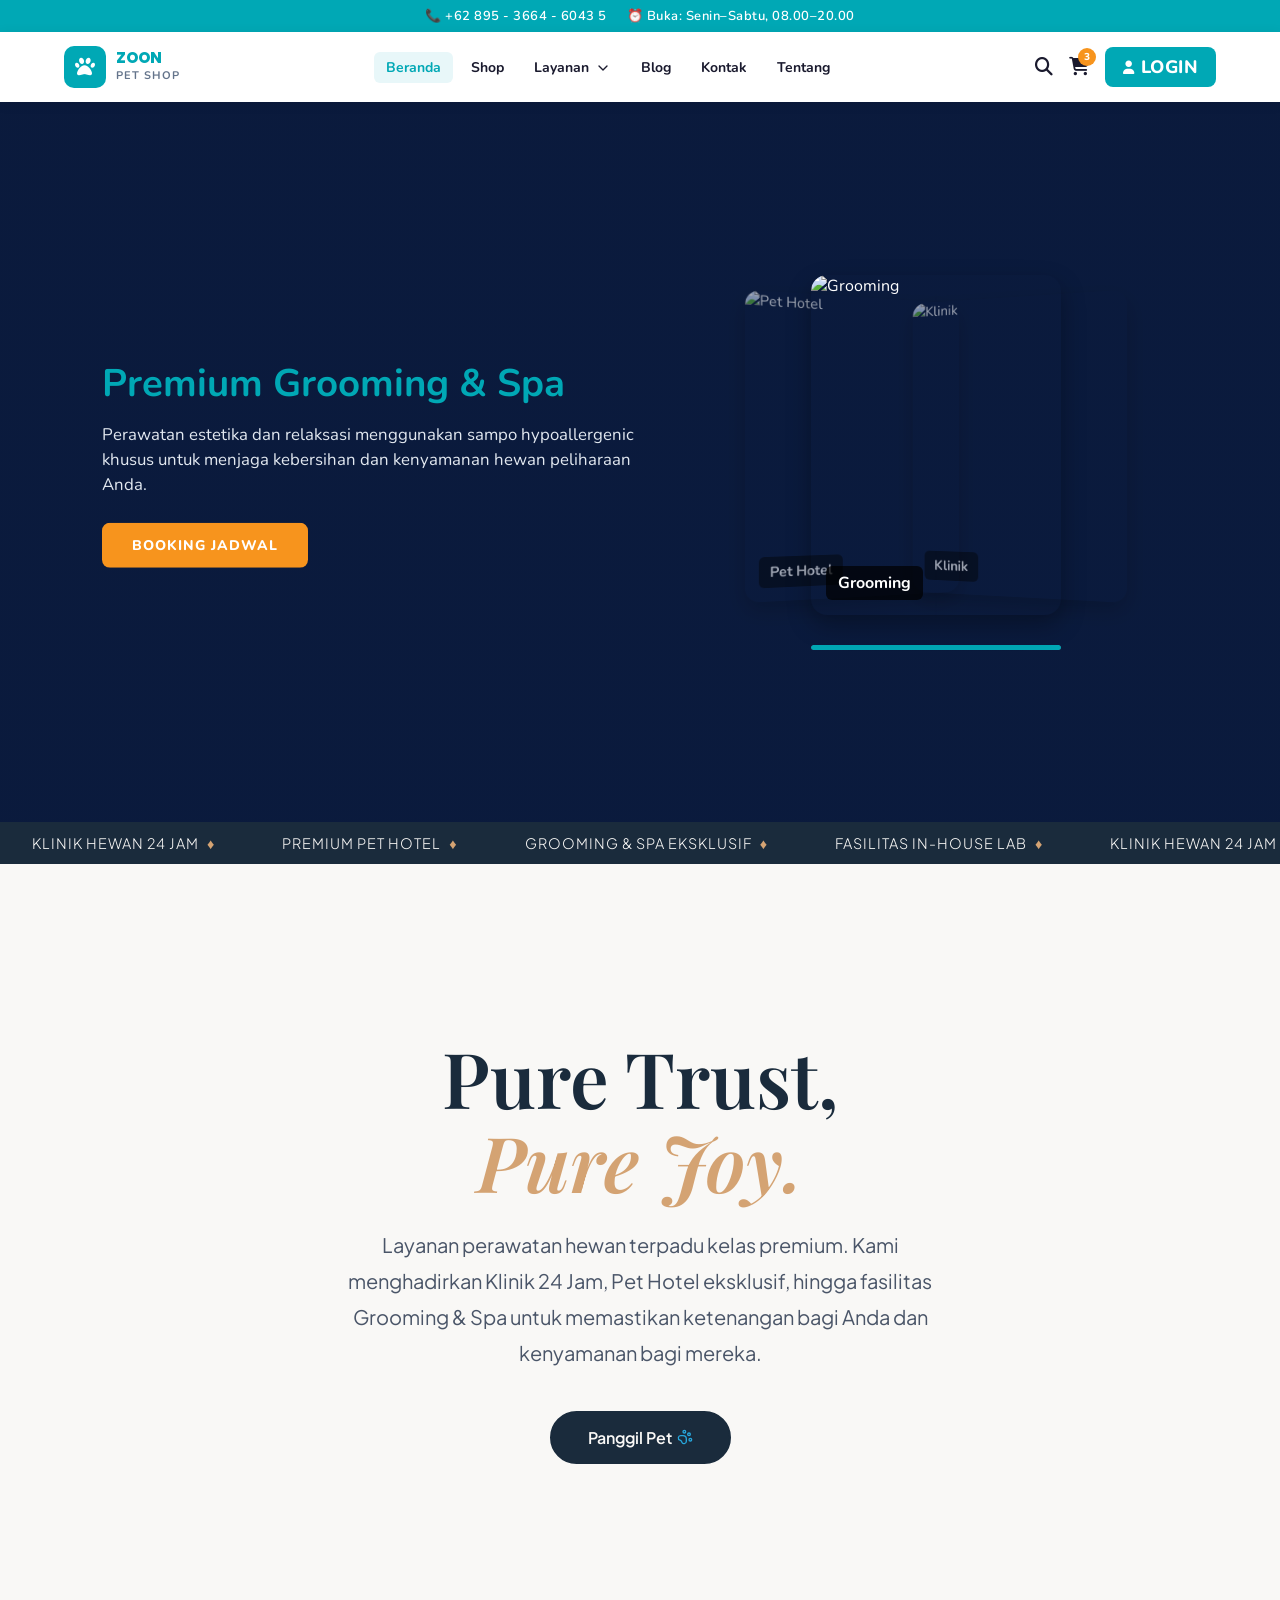
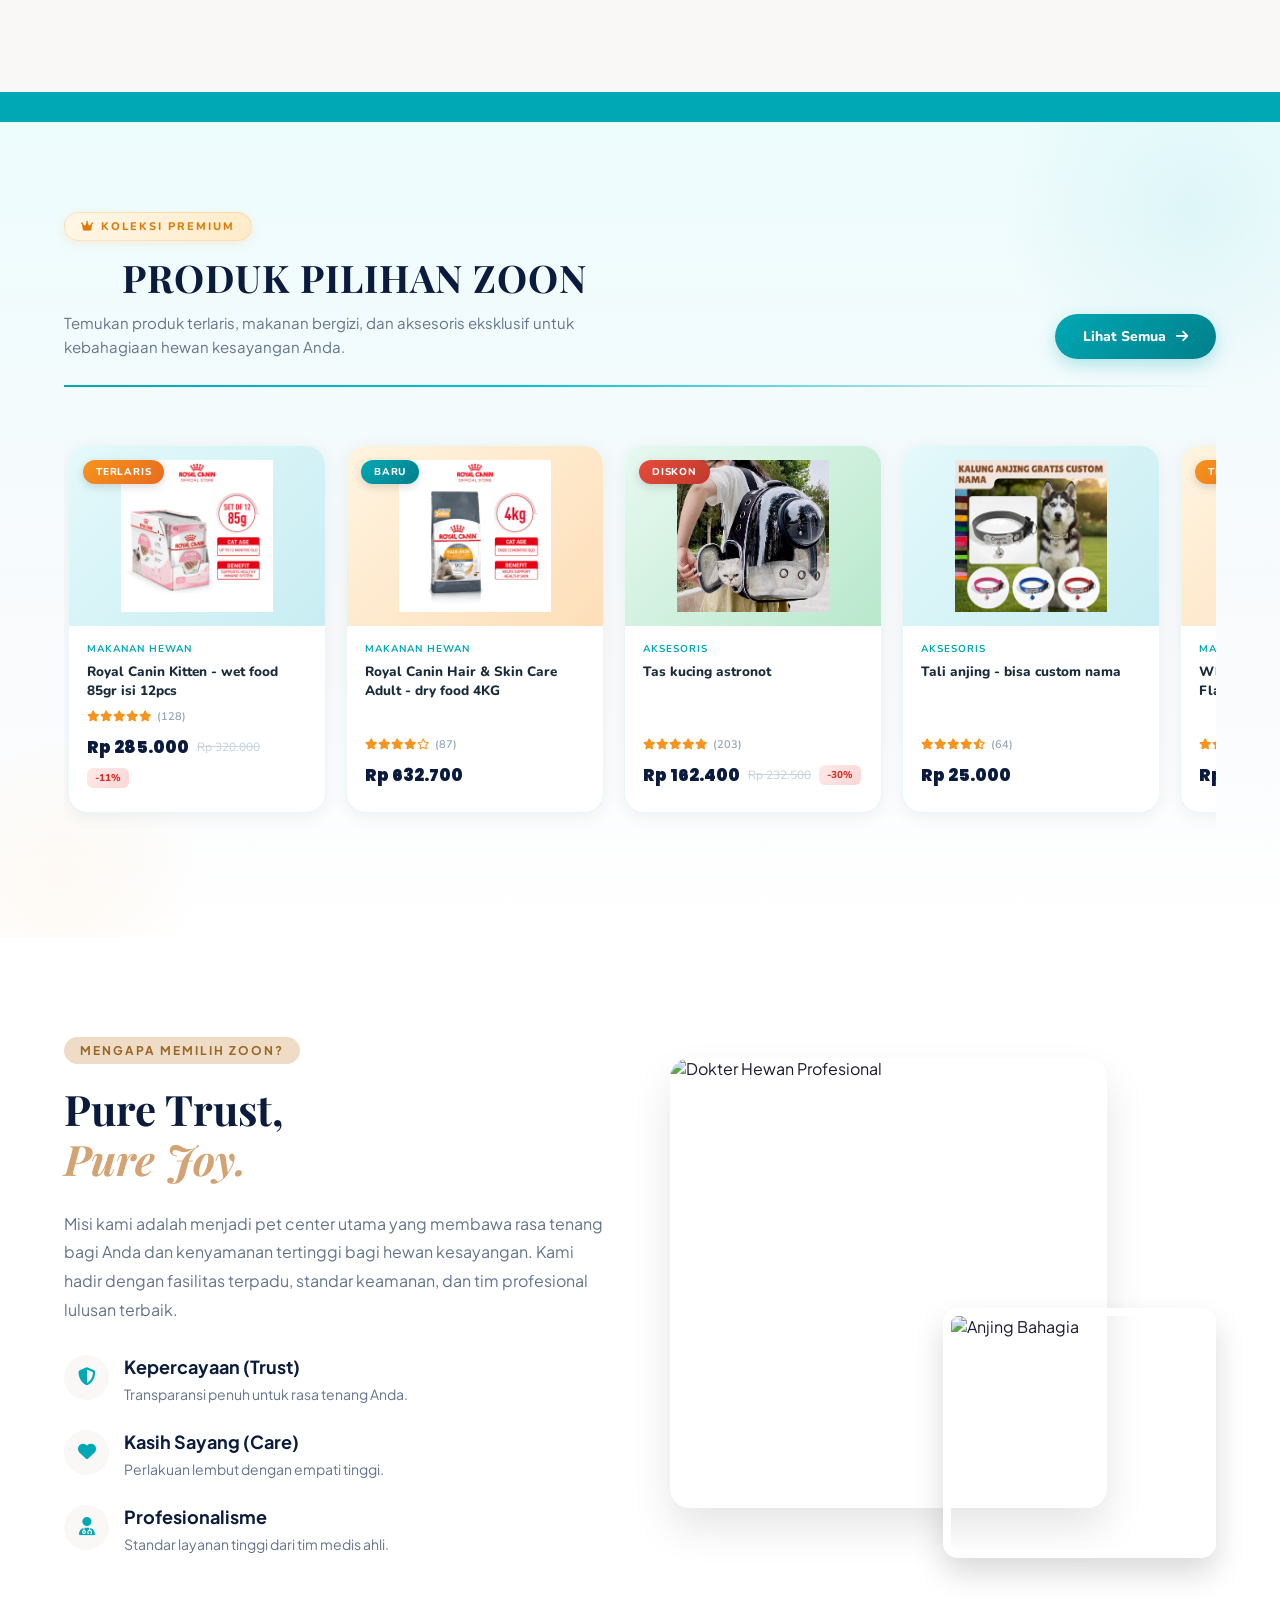
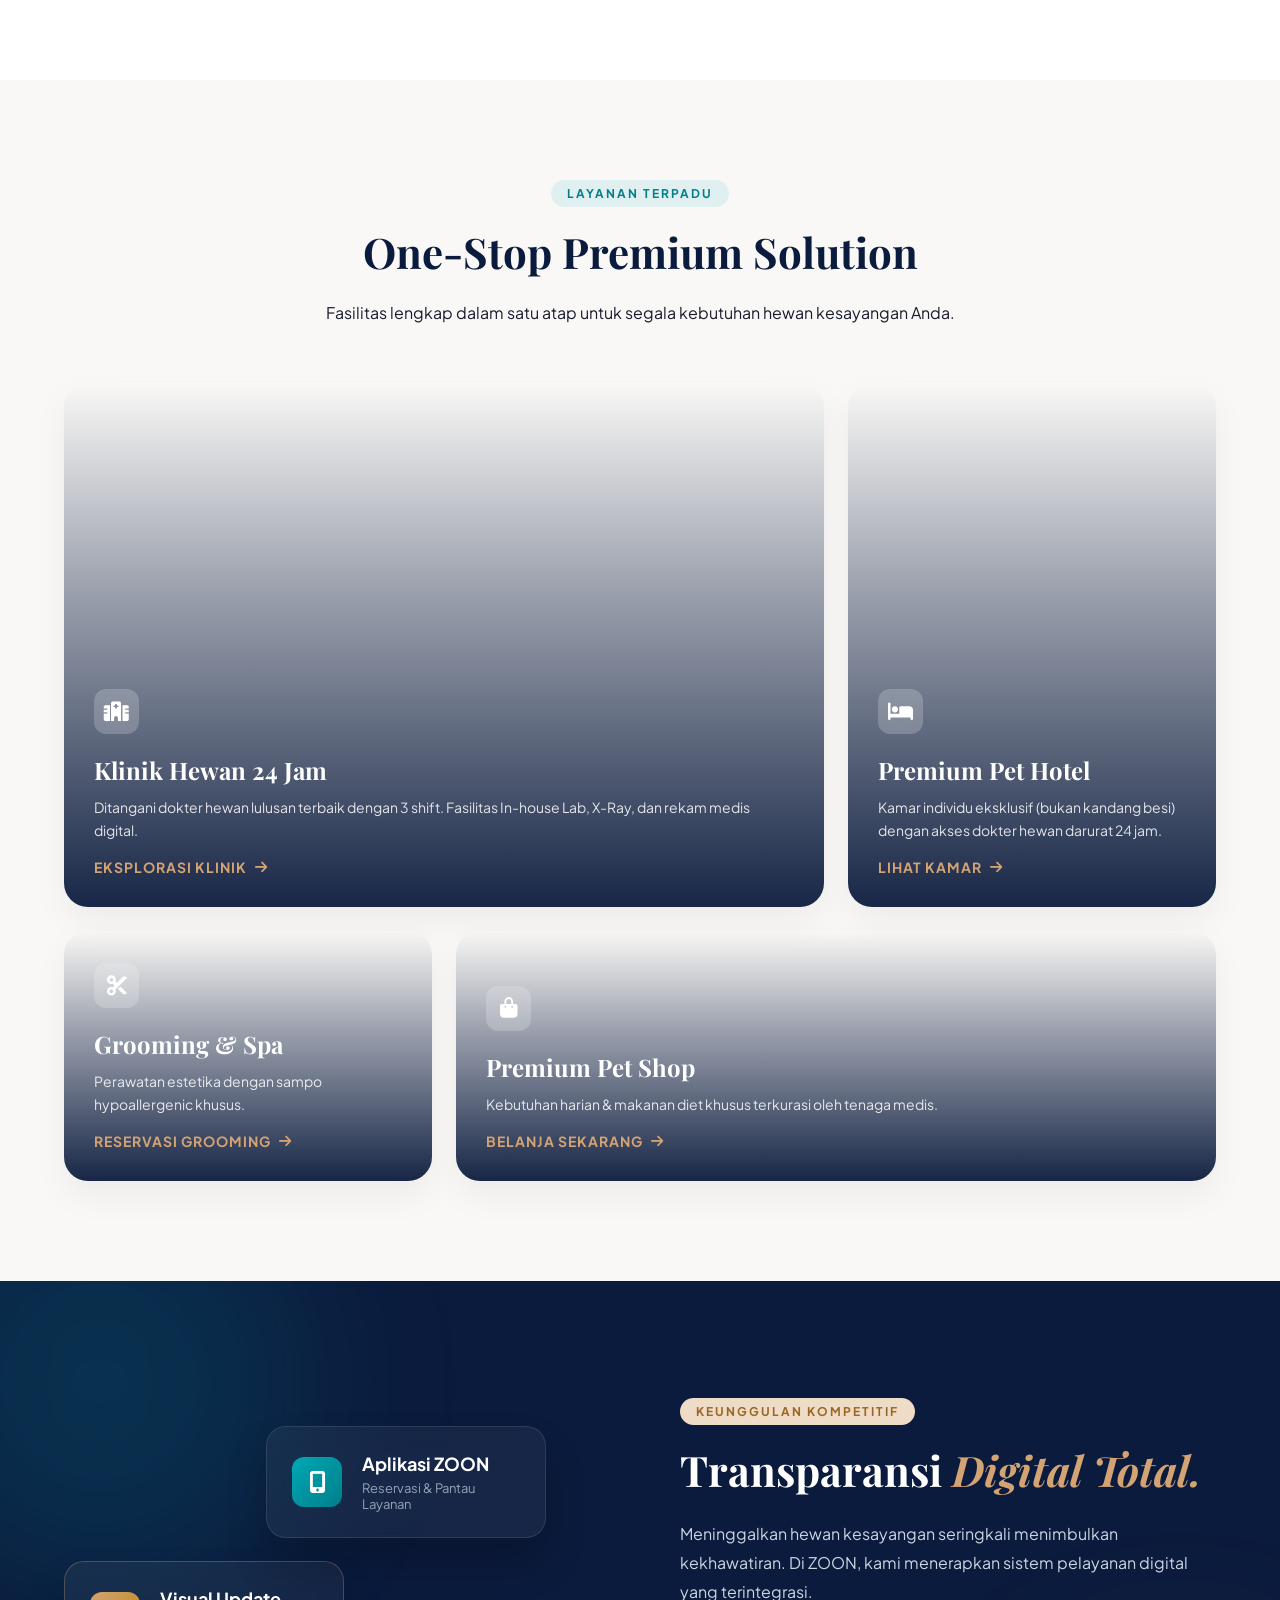
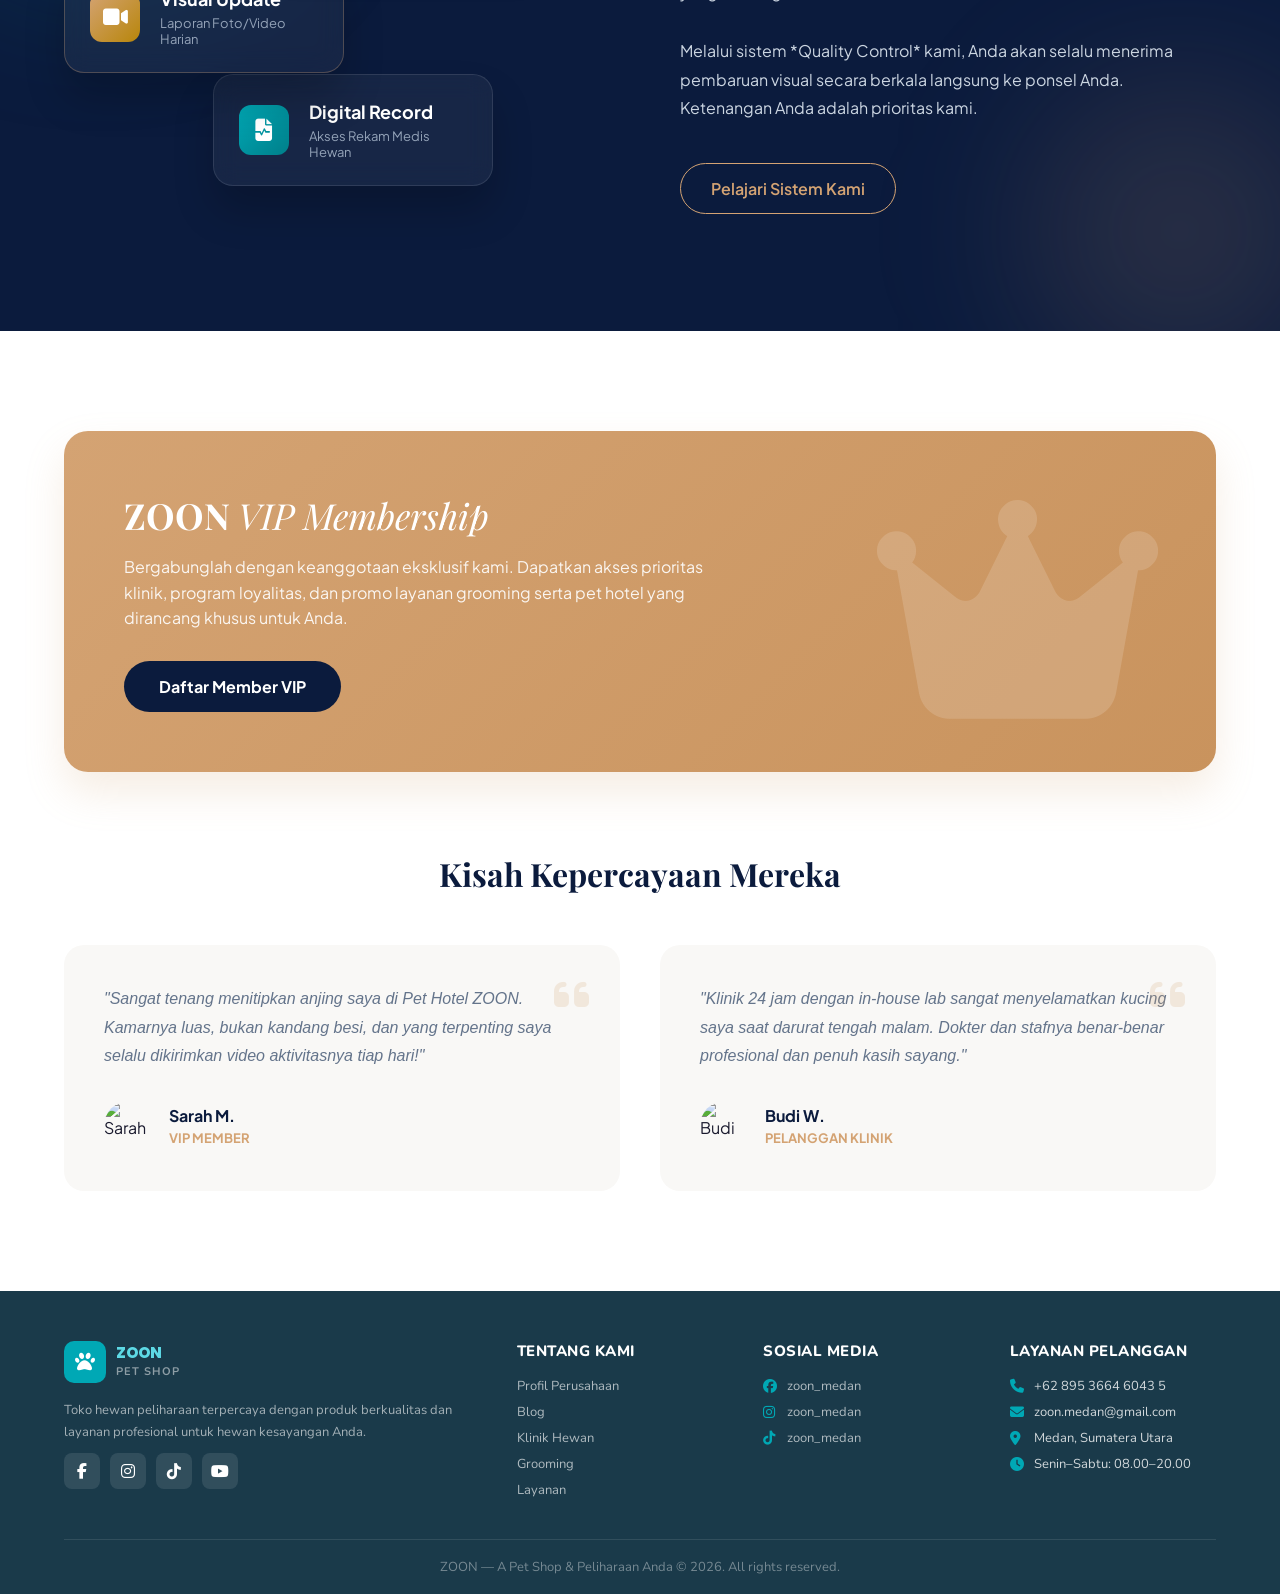
==== commit e9535557: "Menyempurnakan Beranda sampai selesai" ====
--- a/HTML/Beranda.html
+++ b/HTML/Beranda.html
@@ -84,6 +84,9 @@
 
     <main>
         <section class="hero-section">
+            <div class="hero-bg" id="hero-bg-0"></div>
+            <div class="hero-bg" id="hero-bg-1"></div>
+            <div class="hero-bg" id="hero-bg-2"></div>
             <div class="hero-left">
                 <div class="hero-slide active" id="slide-0">
                     <div class="hero-content">
@@ -112,16 +115,18 @@
         
             <div class="hero-right">
                 <div class="slider-container" id="card-slider">
-                    <div class="slider-card active" data-index="0">
-                        <img src="aset/grooming-card.jpg" alt="Grooming">
+                    <div class="slider-card active" data-index="0" data-bg-horizontal="../foto/Beranda/slider grooming hor.jpg">
+                        <img src="../foto/Beranda/grooming slider ver.jpg" alt="Grooming">
                         <h3>Grooming</h3>
                     </div>
-                    <div class="slider-card next" data-index="1">
-                        <img src="aset/klinik-card.jpg" alt="Klinik">
+                    
+                    <div class="slider-card next" data-index="1" data-bg-horizontal="../foto/Beranda/slide klinik h.jpg">
+                        <img src="../foto/Beranda/slide klink v.jpg" alt="Klinik">
                         <h3>Klinik</h3>
                     </div>
-                    <div class="slider-card prev" data-index="2">
-                        <img src="aset/hotel-card.jpg" alt="Pet Hotel">
+                    
+                    <div class="slider-card prev" data-index="2" data-bg-horizontal="../foto/Beranda/slide hotel h.jpg">
+                        <img src="../foto/Beranda/slide hotel v.jpg" alt="Pet Hotel">
                         <h3>Pet Hotel</h3>
                     </div>
                 </div>
@@ -182,17 +187,30 @@
                 <svg class="bird bird-5" viewBox="0 0 50 50"><path d="M10 25 Q 20 15 25 25 Q 30 15 40 25" stroke="var(--text-accent)" stroke-width="3" fill="none" stroke-linecap="round"/></svg>
             </div>
     
+            <!-- KAWANAN ATAS -->
             <div class="top-animals-container" id="topAnimalsArea">
-                <img src="https://images.unsplash.com/photo-1552728089-571ebd416f4c?auto=format&fit=crop&w=300&q=80" 
-                     class="pet top-pet left" style="transition-delay: 0.15s;"
-                     data-name="Rio sang Macaw" data-desc="Burung eksotis yang cerdas dan ramah. Selalu menyapa setiap tamu dengan gembira!"
-                     data-images='["https://images.unsplash.com/photo-1552728089-571ebd416f4c?auto=format&fit=crop&w=500&q=80", "https://images.unsplash.com/photo-1522856339183-5a7a72667384?auto=format&fit=crop&w=500&q=80"]'>
-                <img src="https://images.unsplash.com/photo-1425082661705-1834bfddef8e?auto=format&fit=crop&w=300&q=80" 
-                     class="pet top-pet right" style="transition-delay: 0.3s;"
-                     data-name="Hamtaro si Mungil" data-desc="Penghuni terkecil kami yang sangat lincah, memiliki area bermain VIP khusus di Pet Hotel."
-                     data-images='["https://images.unsplash.com/photo-1425082661705-1834bfddef8e?auto=format&fit=crop&w=500&q=80", "https://images.unsplash.com/photo-1548658091-623b0a233bde?auto=format&fit=crop&w=500&q=80"]'>
-            </div>
-    
+                <img src="../foto/Beranda/p1 v1.jpg" class="pet top-pet" style="left: 7%; --p-top: 20%; transition-delay: 0.1s;"
+                    data-name="Milo" 
+                    data-desc="Si kecil yang penuh energi dan selalu siap mencerahkan hari-harimu."
+                    data-images='["../foto/Beranda/p1 v1.jpg", "../foto/Beranda/p1 v2.jpg", "../foto/Beranda/p1 v3.jpg"]'>
+                
+                <img src="../foto/Beranda/p2 v1.jpg" class="pet top-pet" style="left: 20%; --p-top: 10%; transition-delay: 0.25s;"
+                    data-name="Bella" 
+                    data-desc="Sahabat setia yang selalu ada untuk memberikan kehangatan dan rasa nyaman."
+                    data-images='["../foto/Beranda/p2 v1.jpg", "../foto/Beranda/p2 v2.jpg", "../foto/Beranda/p2 v3.jpg"]'>
+                
+                <img src="../foto/Beranda/p3 v1.jpg" class="pet top-pet" style="right: 20%; --p-top: 10%; transition-delay: 0.4s;"
+                    data-name="Luna" 
+                    data-desc="Tenang, menggemaskan, dan selalu berhasil memikat hati siapa pun yang melihatnya."
+                    data-images='["../foto/Beranda/p3 v1.jpg", "../foto/Beranda/p3 v2.jpg", "../foto/Beranda/p3 v3.jpg"]'>
+                
+                <img src="../foto/Beranda/p4 v1.jpg" class="pet top-pet" style="right: 7%; --p-top: 20%; transition-delay: 0.55s;"
+                    data-name="Kiko" 
+                    data-desc="Penuh rasa ingin tahu dan selalu tidak sabar untuk mengajakmu bermain."
+                    data-images='["../foto/Beranda/p4 v1.jpg", "../foto/Beranda/p4 v2.jpg", "../foto/Beranda/p4 v3.jpg"]'>
+            </div>
+
+            <!-- KAWANAN BAWAH -->
             <div class="bottom-scenery" id="sceneryArea">
                 <div class="nature-bg">
                     <svg class="tree-silhouette" viewBox="0 0 100 100"><path d="M50 10 L20 50 L40 50 L10 90 L90 90 L60 50 L80 50 Z"/><rect x="45" y="90" width="10" height="10" fill="#8B5A2B"/></svg>
@@ -202,13 +220,32 @@
                     <svg class="flower" viewBox="0 0 50 50" style="width: 20px;"><circle cx="25" cy="25" r="8" fill="#E5989B"/><circle cx="25" cy="10" r="10" fill="#FFB4A2"/><circle cx="40" cy="25" r="10" fill="#FFB4A2"/><circle cx="25" cy="40" r="10" fill="#FFB4A2"/><circle cx="10" cy="25" r="10" fill="#FFB4A2"/></svg>
                     <svg class="tree-silhouette" viewBox="0 0 100 100" style="width:70px;"><circle cx="50" cy="40" r="30" /><circle cx="30" cy="60" r="20" /><circle cx="70" cy="60" r="20" /><rect x="45" y="80" width="10" height="20" fill="#8B5A2B"/></svg>
                 </div>
+
+                <div class="animals-container">
+                    <img src="../foto/Beranda/p5 v1.jpg" class="pet" style="left: 5%; --p-bottom: 35px; transition-delay: 0.1s;"
+                         data-name="Cody" 
+                         data-desc="Langkah kecilnya selalu berhasil membuat siapa saja yang melihatnya tersenyum bahagia."
+                         data-images='["../foto/Beranda/p5 v1.jpg", "../foto/Beranda/p5 v2.jpg", "../foto/Beranda/p5 v3.jpg"]'>
+                    
+                    <img src="../foto/Beranda/p6 v1.jpg" class="pet" style="left: 25%; --p-bottom: 95px; transition-delay: 0.2s;"
+                         data-name="Chloe" 
+                         data-desc="Pecinta kenyamanan yang selalu tahu cara bersantai dengan gaya yang anggun."
+                         data-images='["../foto/Beranda/p6 v1.jpg", "../foto/Beranda/p6 v2.jpg", "../foto/Beranda/p6 v3.jpg"]'>
     
-                <div class="animals-container">
-                    <img src="https://images.unsplash.com/photo-1543466835-00a7907e9de1?auto=format&fit=crop&w=300&q=80" class="pet" style="--p-left: 8%; --p-bottom: 25px; transition-delay: 0.1s;" data-name="Cody sang Corgi" data-desc="Siap menyambutmu di Pet Hotel kami dengan senyuman hangat setiap hari!" data-images='["https://images.unsplash.com/photo-1543466835-00a7907e9de1?auto=format&fit=crop&w=500&q=80", "https://images.unsplash.com/photo-1597626133663-53df9633b799?auto=format&fit=crop&w=500&q=80"]'>
-                    <img src="https://images.unsplash.com/photo-1514888286974-6c03e2ca1dba?auto=format&fit=crop&w=300&q=80" class="pet" style="--p-left: 28%; --p-bottom: 45px; transition-delay: 0.25s;" data-name="Luna si Manja" data-desc="Baru saja selesai sesi Grooming & Spa premium. Bulu selembut awan!" data-images='["https://images.unsplash.com/photo-1514888286974-6c03e2ca1dba?auto=format&fit=crop&w=500&q=80", "https://images.unsplash.com/photo-1573865526739-10659fec78a5?auto=format&fit=crop&w=500&q=80"]'>
-                    <img src="https://images.unsplash.com/photo-1537151608804-ea2f1ea14a15?auto=format&fit=crop&w=300&q=80" class="pet" style="--p-left: 48%; --p-bottom: 20px; transition-delay: 0.4s;" data-name="Max sang Penjaga" data-desc="Dokter jaga kami memastikan Max selalu sehat dan aktif 24 jam sehari." data-images='["https://images.unsplash.com/photo-1537151608804-ea2f1ea14a15?auto=format&fit=crop&w=500&q=80", "https://images.unsplash.com/photo-1552053831-71594a27632d?auto=format&fit=crop&w=500&q=80"]'>
-                    <img src="https://images.unsplash.com/photo-1574158622682-e40e69881006?auto=format&fit=crop&w=300&q=80" class="pet" style="--p-left: 68%; --p-bottom: 50px; transition-delay: 0.55s;" data-name="Garfield si Oren" data-desc="Nutrisi seimbang dari Pet Shop kami membuat energinya tidak pernah habis!" data-images='["https://images.unsplash.com/photo-1574158622682-e40e69881006?auto=format&fit=crop&w=500&q=80", "https://images.unsplash.com/photo-1513245543132-31f507417b26?auto=format&fit=crop&w=500&q=80"]'>
-                    <img src="https://images.unsplash.com/photo-1605568420105-ce2a31c186e8?auto=format&fit=crop&w=300&q=80" class="pet" style="--p-left: 85%; --p-bottom: 30px; transition-delay: 0.7s;" data-name="Snowy si Husky" data-desc="Selalu ceria setelah mendapatkan vaksin lengkap di Klinik 24 Jam kami." data-images='["https://images.unsplash.com/photo-1605568420105-ce2a31c186e8?auto=format&fit=crop&w=500&q=80", "https://images.unsplash.com/photo-1617895153857-82fe79adfcd4?auto=format&fit=crop&w=500&q=80"]'>
+                    <img src="../foto/Beranda/p7 v1.jpg" class="pet" style="left: calc(50% - 55px); --p-bottom: 35px; transition-delay: 0.3s;"
+                         data-name="Max" 
+                         data-desc="Energinya seakan tak pernah habis, selalu menyambut kepulanganmu dengan sangat antusias."
+                         data-images='["../foto/Beranda/p7 v1.jpg", "../foto/Beranda/p7 v2.jpg", "../foto/Beranda/p7 v3.jpg"]'>
+    
+                    <img src="../foto/Beranda/p8 v1.jpg" class="pet" style="right: 25%; --p-bottom: 95px; transition-delay: 0.4s;"
+                         data-name="Snowy" 
+                         data-desc="Sangat manis dan lembut, dengan tatapan mata yang selalu bisa meluluhkan hatimu."
+                         data-images='["../foto/Beranda/p8 v1.jpg", "../foto/Beranda/p8 v2.jpg", "../foto/Beranda/p8 v3.jpg"]'>
+    
+                    <img src="../foto/Beranda/p9 v1.jpg" class="pet" style="right: 5%; --p-bottom: 35px; transition-delay: 0.5s;"
+                         data-name="Leo" 
+                         data-desc="Kawan yang tenang dan setia, selalu siap memberikan pelukan paling hangat untukmu."
+                         data-images='["../foto/Beranda/p9 v1.jpg", "../foto/Beranda/p9 v2.jpg", "../foto/Beranda/p9 v3.jpg"]'>
                 </div>
                 <div class="fence"></div>
             </div>
@@ -532,7 +569,7 @@
                     <p class="premium-desc text-light">
                         Melalui sistem *Quality Control* kami, Anda akan selalu menerima pembaruan visual secara berkala langsung ke ponsel Anda. Ketenangan Anda adalah prioritas kami.
                     </p>
-                    <a href="#" class="btn-premium-gold">Pelajari Sistem Kami</a>
+                    <a href="Tentang.html" class="btn-premium-gold">Pelajari Sistem Kami</a>
                 </div>
             </div>
         </section>
--- a/CSS/PAGES/Beranda.css
+++ b/CSS/PAGES/Beranda.css
@@ -2,6 +2,7 @@
    1. HERO SECTION (SLIDER UTAMA) - ORIGINAL
    ========================================================= */
    .hero-section {
+    position: relative; /* SANGAT PENTING: Agar layer background tidak keluar jalur */
     display: flex;
     align-items: center;
     justify-content: space-between;
@@ -10,6 +11,27 @@
     background-color: var(--navy-blue, #0B1B3D);
     color: white;
     overflow: hidden;
+    z-index: 1; /* Pastikan konten teks ada di atas background */
+}
+
+/* 2. Tambahkan CSS baru ini di bawah .hero-section */
+.hero-bg {
+    position: absolute;
+    top: 0; 
+    left: 0; 
+    width: 100%; 
+    height: 100%;
+    background-size: cover;
+    background-position: center;
+    background-repeat: no-repeat;
+    opacity: 0; /* Sembunyikan secara default */
+    z-index: -1; /* Posisi di paling belakang */
+    transition: opacity 0.8s ease-in-out; /* Animasi diurus oleh GPU */
+    will-change: opacity; /* Perintah paksa ke browser untuk mengaktifkan akselerasi GPU */
+}
+
+.hero-bg.active {
+    opacity: 1; /* Munculkan layer yang aktif */
 }
 
 .hero-left {
@@ -237,7 +259,7 @@
 .top-animals-container { position: absolute; top: 0; left: 0; width: 100%; height: 100%; pointer-events: none; z-index: 21; }
 .top-pet { position: absolute; top: -150px; width: 95px; height: 95px; border-radius: 50%; object-fit: cover; border: 4px solid var(--bg-color); box-shadow: 0 15px 30px rgba(26, 43, 60, 0.2); cursor: pointer; pointer-events: auto; opacity: 0; transition: all 0.9s cubic-bezier(0.68, -0.55, 0.265, 1.55); }
 .top-pet.left { left: 8%; } .top-pet.right { right: 8%; }
-.top-animals-container.active .top-pet { opacity: 1; top: 60px; animation: petBreathe 3s ease-in-out infinite alternate; animation-delay: 0.8s; }
+.top-animals-container.active .top-pet { opacity: 1; top: var(--p-top, 60px); animation: petBreathe 3s ease-in-out infinite alternate; animation-delay: 0.8s; }
 
 .bottom-scenery { position: absolute; bottom: 0; left: 0; width: 100%; height: 250px; z-index: 20; pointer-events: none; }
 .nature-bg { position: absolute; bottom: 40px; width: 100%; height: 120px; z-index: 21; display: flex; justify-content: space-between; align-items: flex-end; padding: 0 2%; opacity: 0; transform: translateY(30px); transition: all 1s ease; }
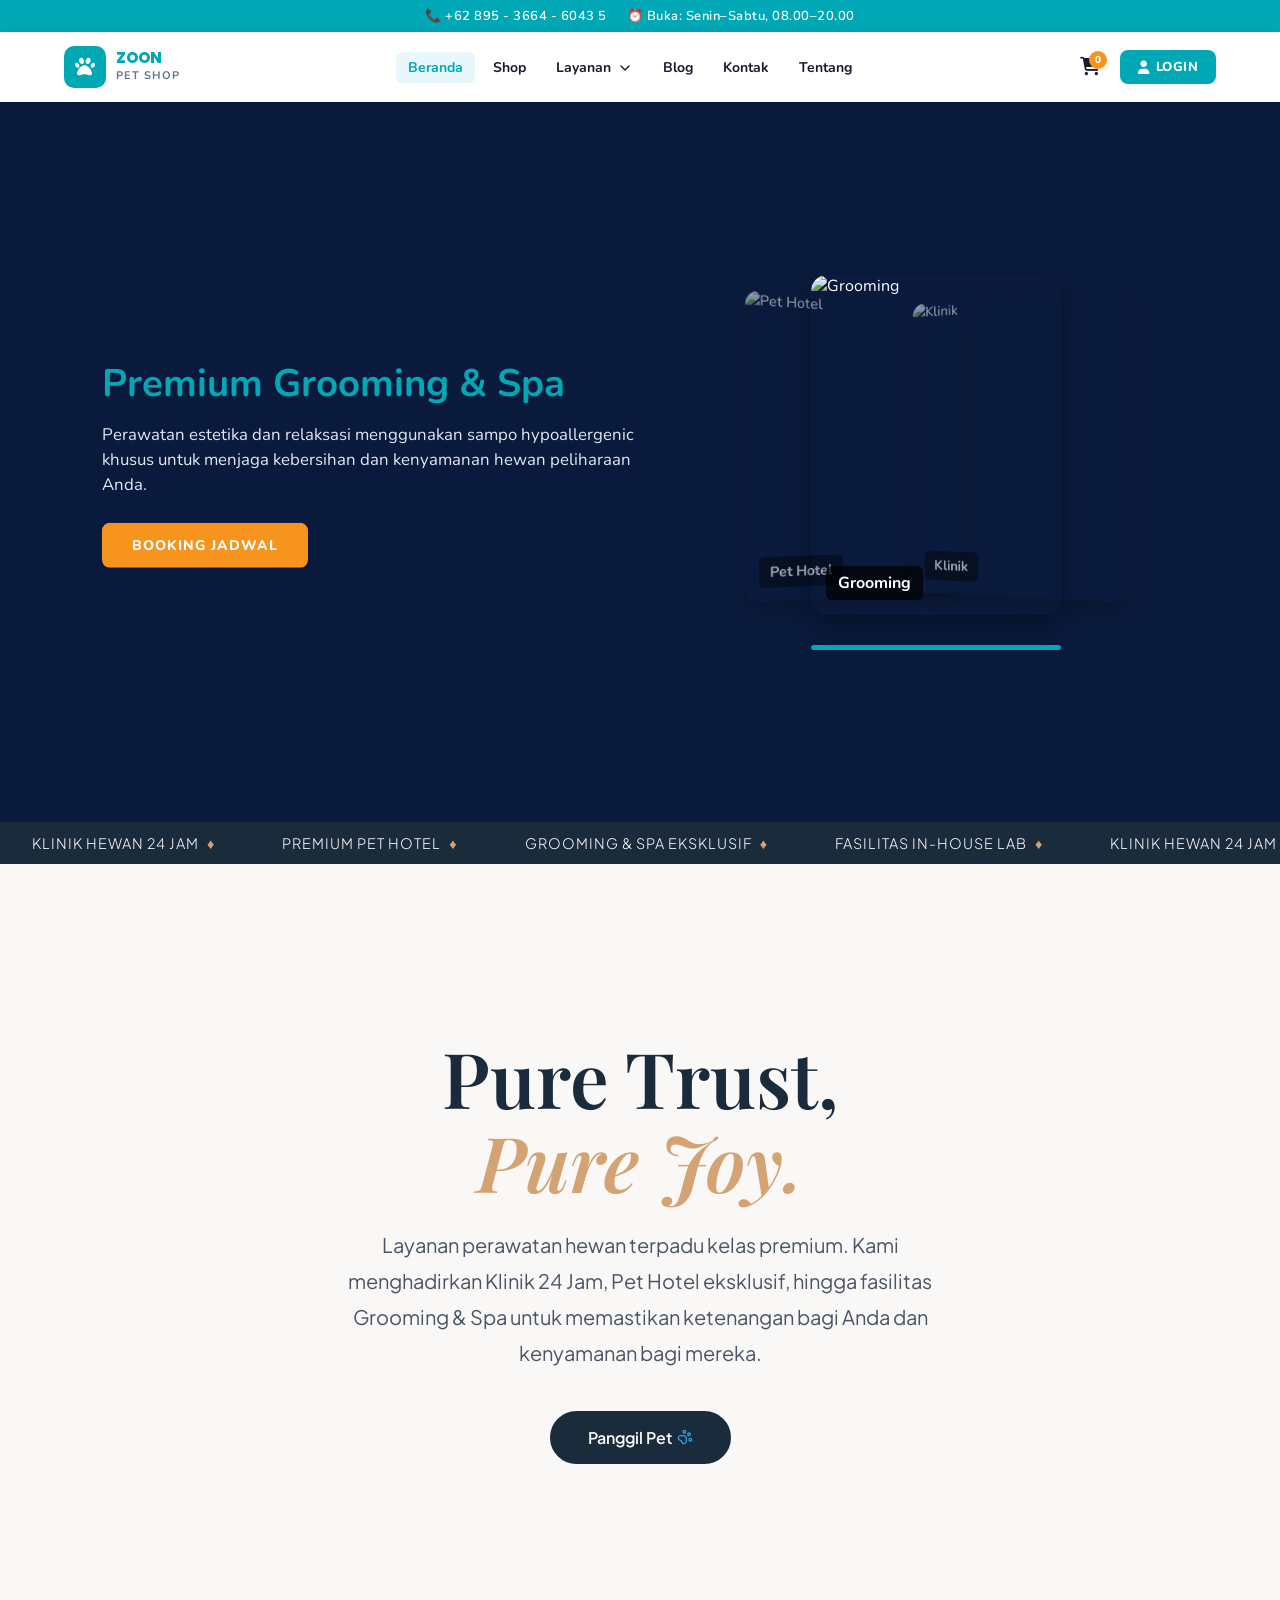
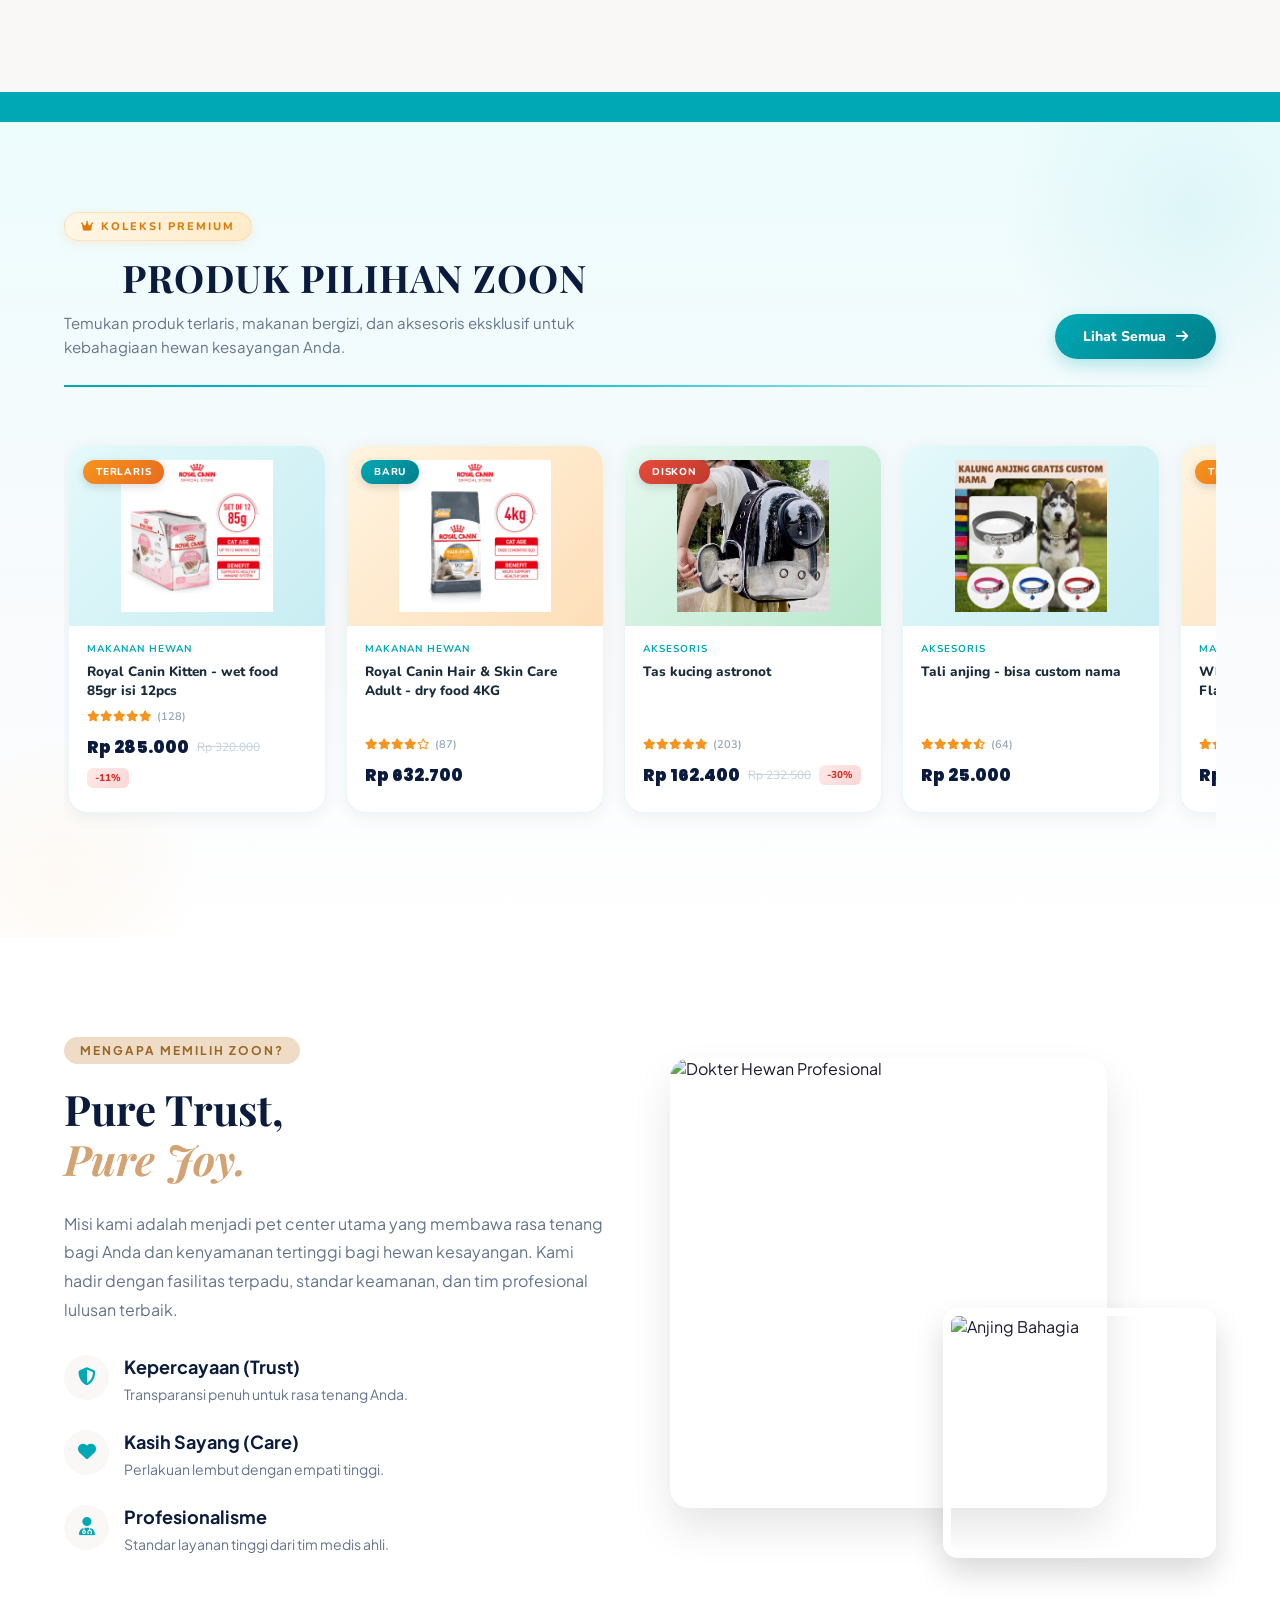
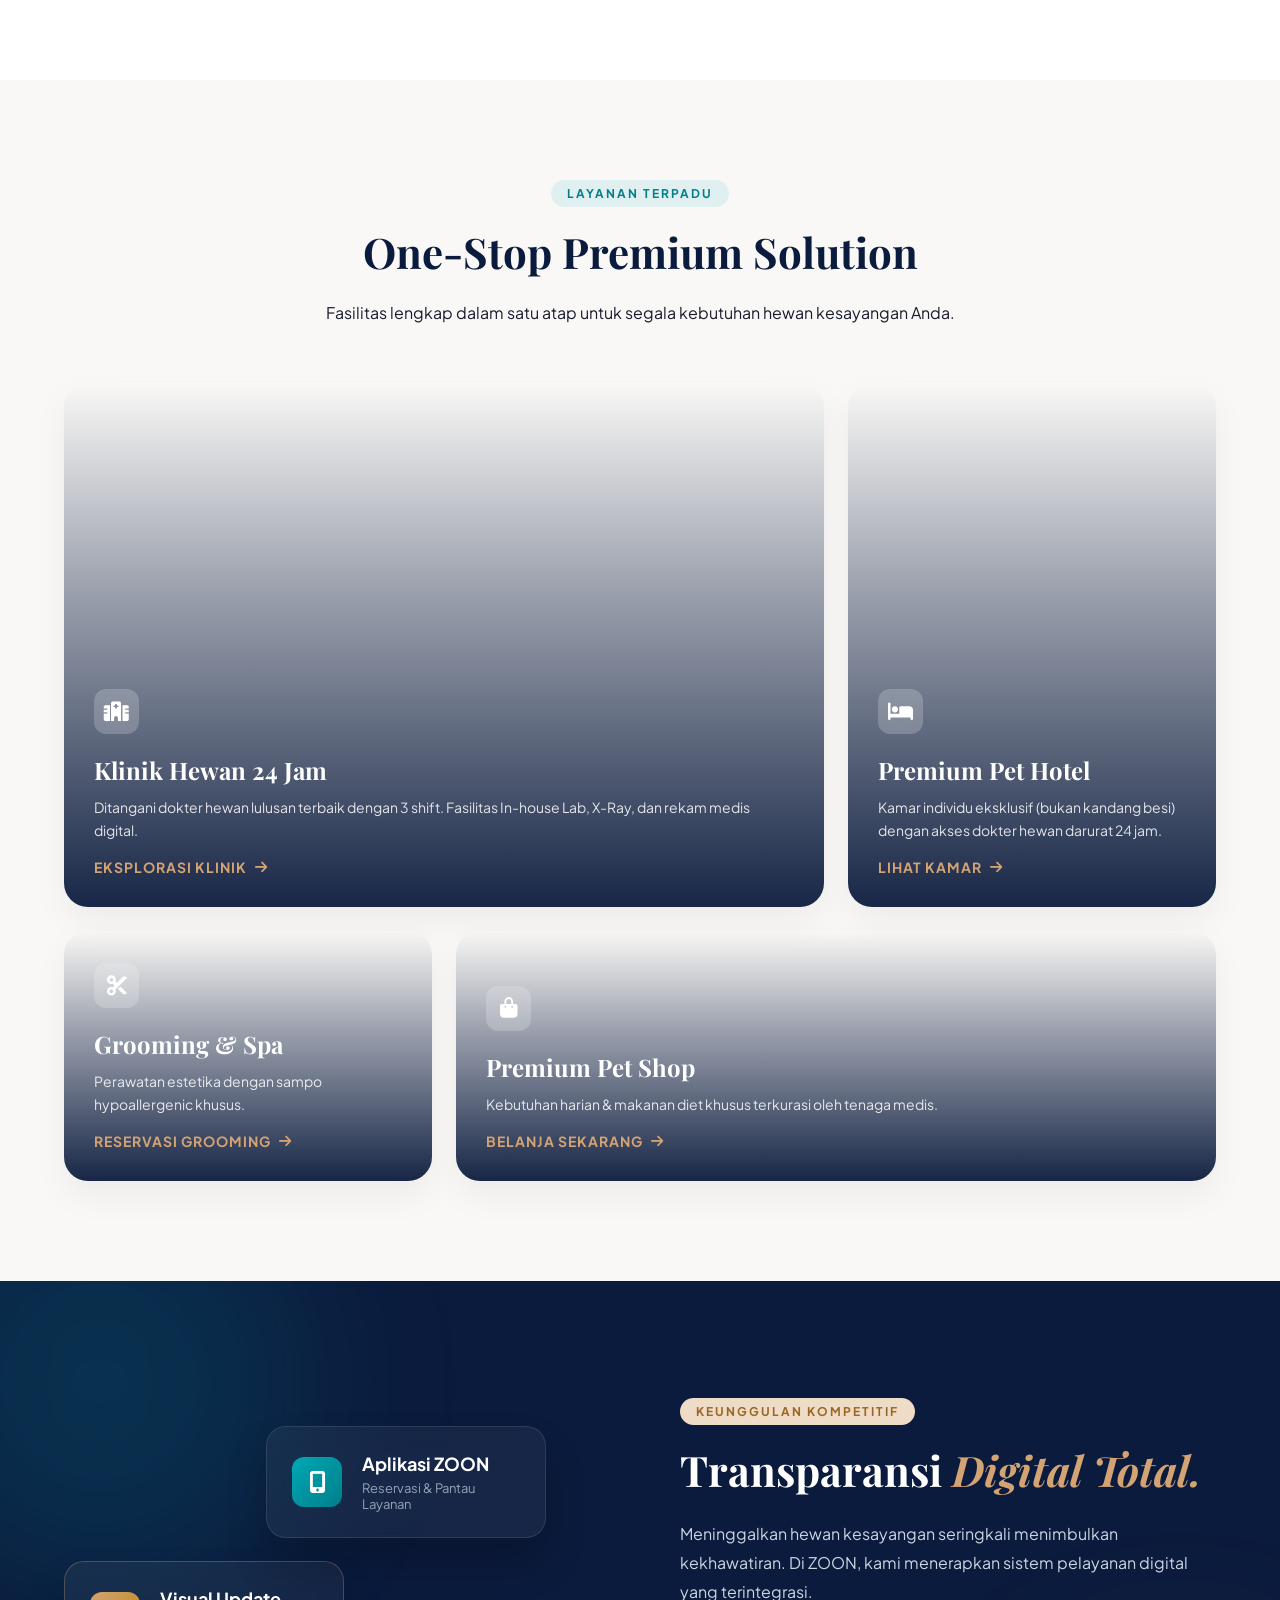
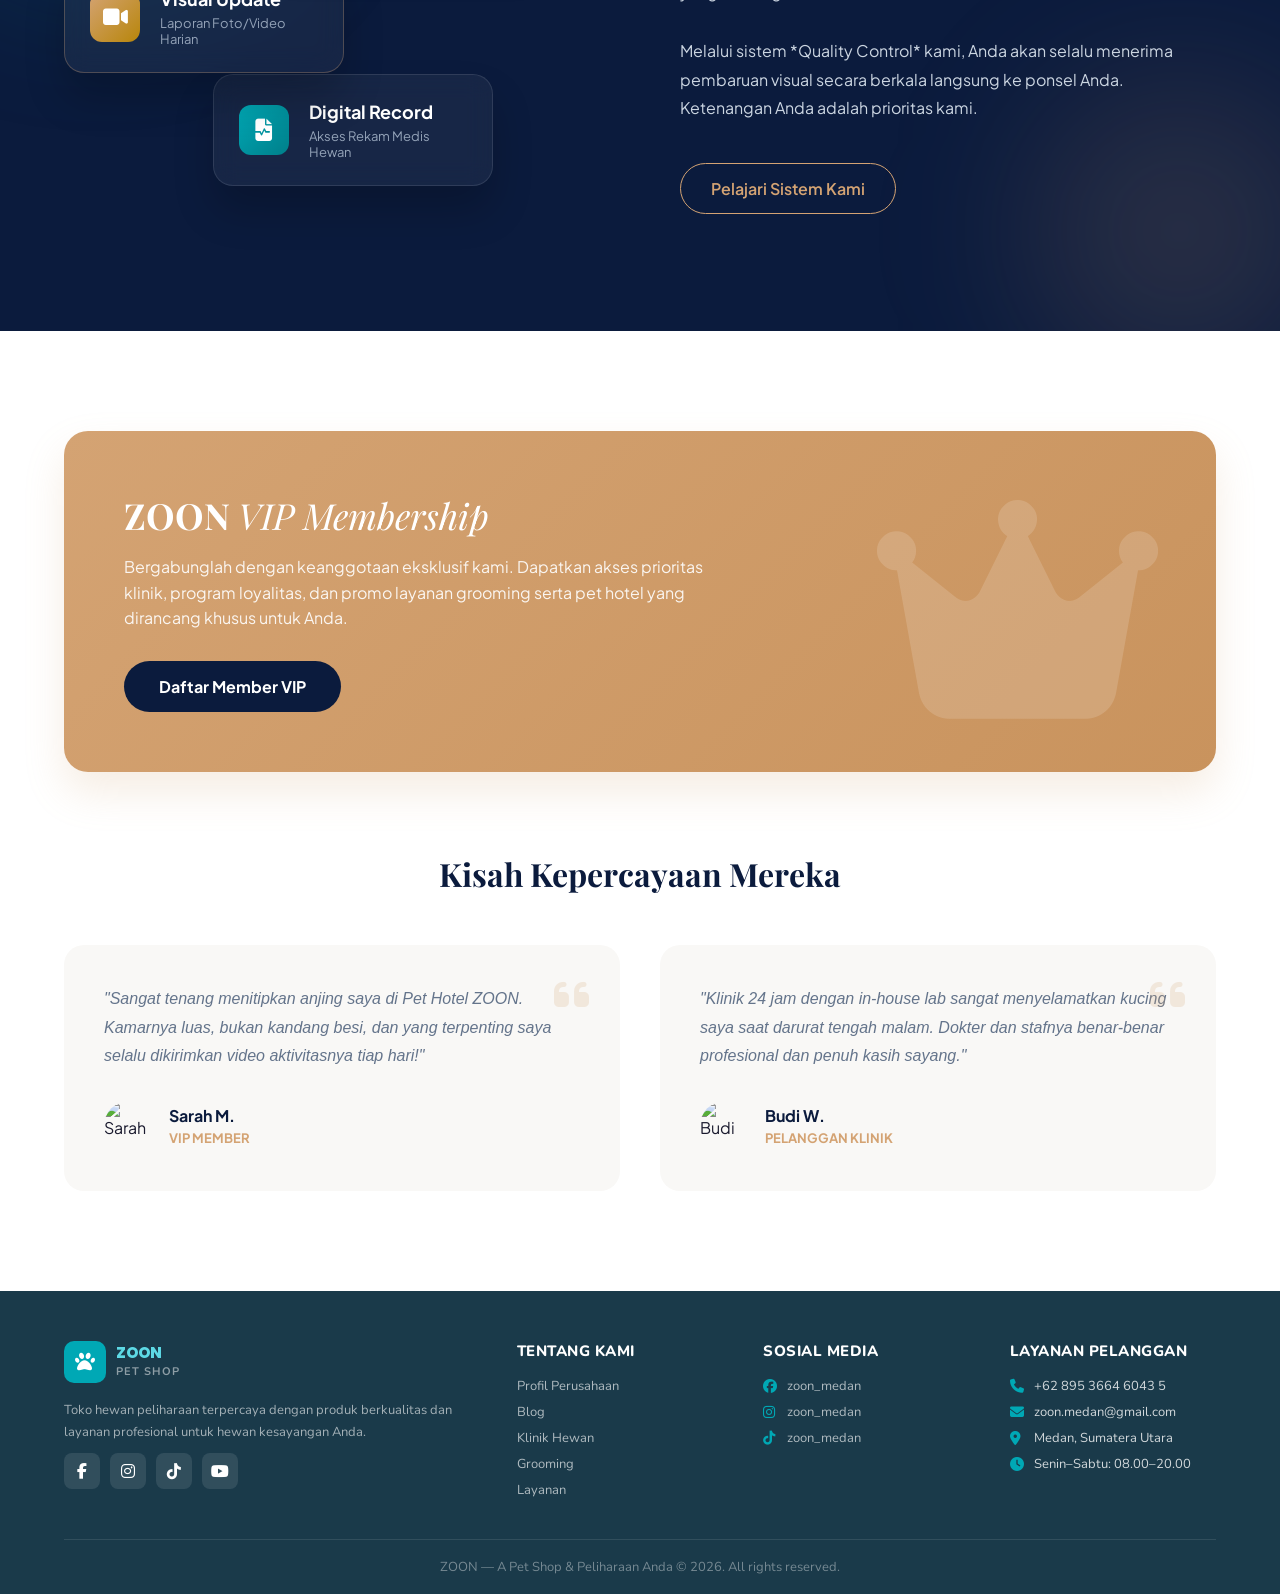
==== commit 91f86fc4: "Membuat fitur register dan js login dan regis, memperbagus navbar dan membetulkan cart yang error." ====
--- a/HTML/Beranda.html
+++ b/HTML/Beranda.html
@@ -18,6 +18,7 @@
     
     <script defer src="../JS/components/Popup.js"></script>
     <script defer src="../JS/pages/beranda.js"></script>
+    <script defer src="../JS/components/navbar.js"></script>
 </head>
 
 <body>
@@ -64,19 +65,39 @@
             </ul>
 
             <div class="nav-right">
-                <a href="#"><i class="fas fa-search"></i></a>
                 <a href="Shop.html" class="cart-icon">
                     <i class="fas fa-shopping-cart"></i>
                     <span class="cart-badge">3</span>
                 </a>
-                <a href="Login.html" class="btn-nav-login">
+                
+                <a href="Login.html" class="btn-nav-login" id="navLoginBtn">
                     <i class="fas fa-user"></i>
                     <span class="login-text">Login</span>
                 </a>
+
+                <div class="profile-menu" id="navProfileMenu" style="display: none;">
+                    <div class="profile-icon" id="profileIconBtn"></div>
+                    <div class="profile-popup" id="profilePopup">
+                        <div class="popup-header">
+                            <h4 id="popupFullName">Nama Lengkap</h4>
+                            <span id="popupUsername">@username</span>
+                        </div>
+                        <div class="popup-body">
+                            <div class="info-item">
+                                <i class="fas fa-phone"></i>
+                                <span id="popupPhone">08xx-xxxx-xxxx</span>
+                            </div>
+                        </div>
+                        <div class="popup-footer">
+                            <button id="btnLogout" class="btn-logout">
+                                <i class="fas fa-sign-out-alt"></i> Keluar
+                            </button>
+                        </div>
+                    </div>
+                </div>
+
                 <label for="navtoggle" class="list-hamburger">
-                    <span></span>
-                    <span></span>
-                    <span></span>
+                    <span></span><span></span><span></span>
                 </label>
             </div>
         </nav>
--- a/CSS/Style.css
+++ b/CSS/Style.css
@@ -22,3 +22,4 @@
 @import url('PAGES/Login.css');
 @import url('PAGES/cart.css');
 @import url('PAGES/PetHotel.css');
+@import url('PAGES/Register.css');
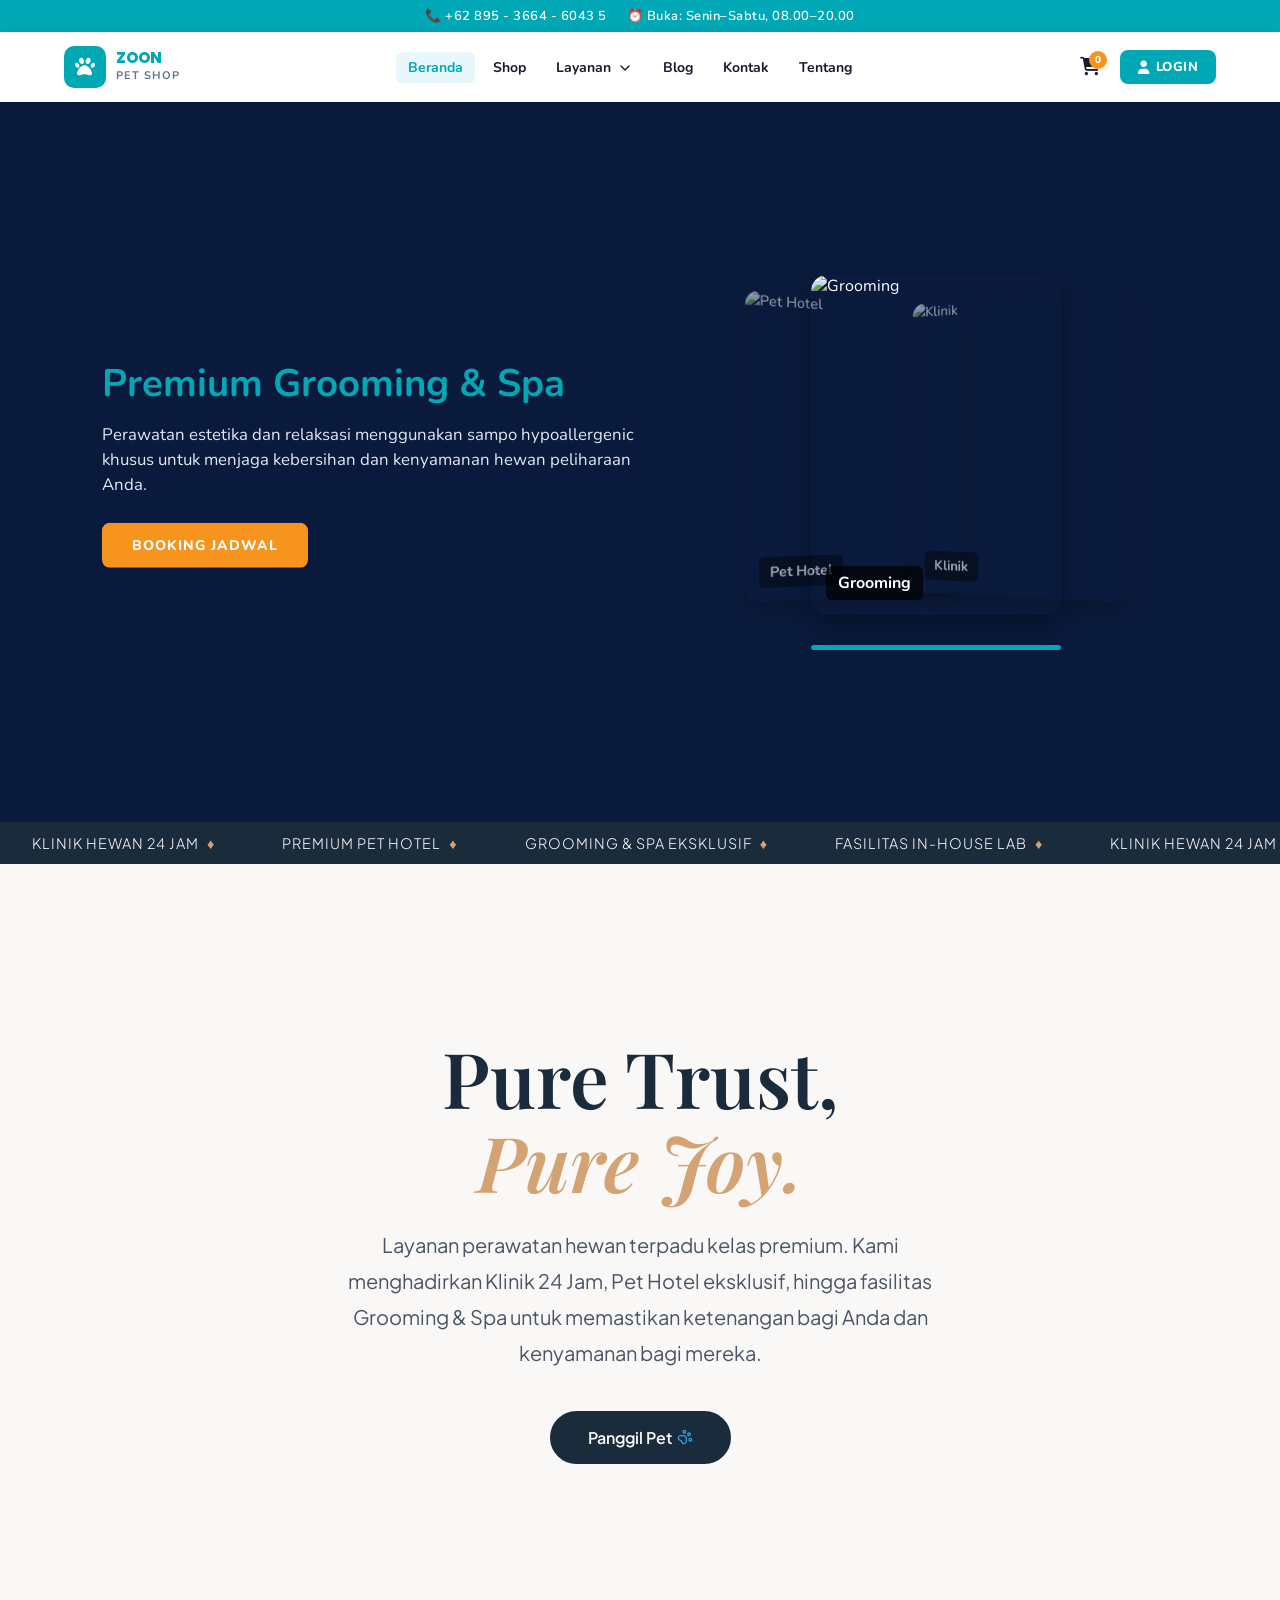
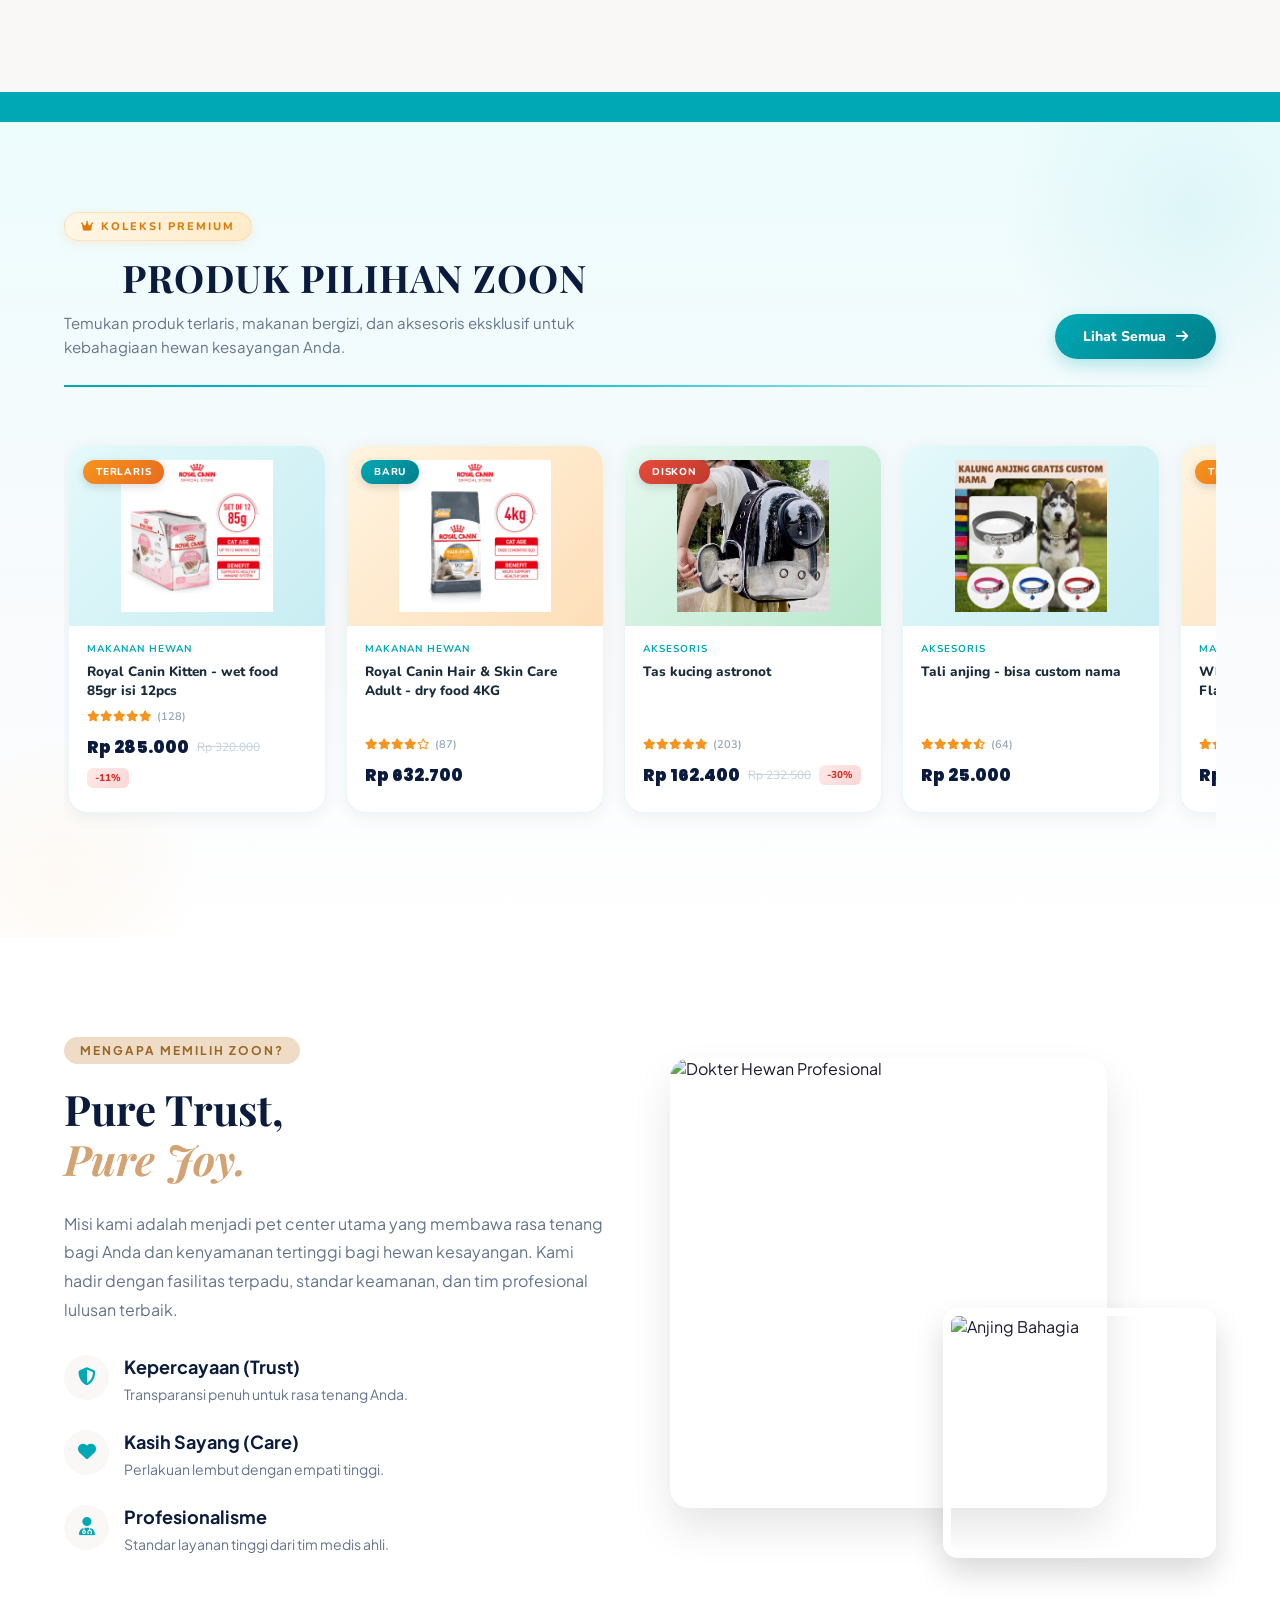
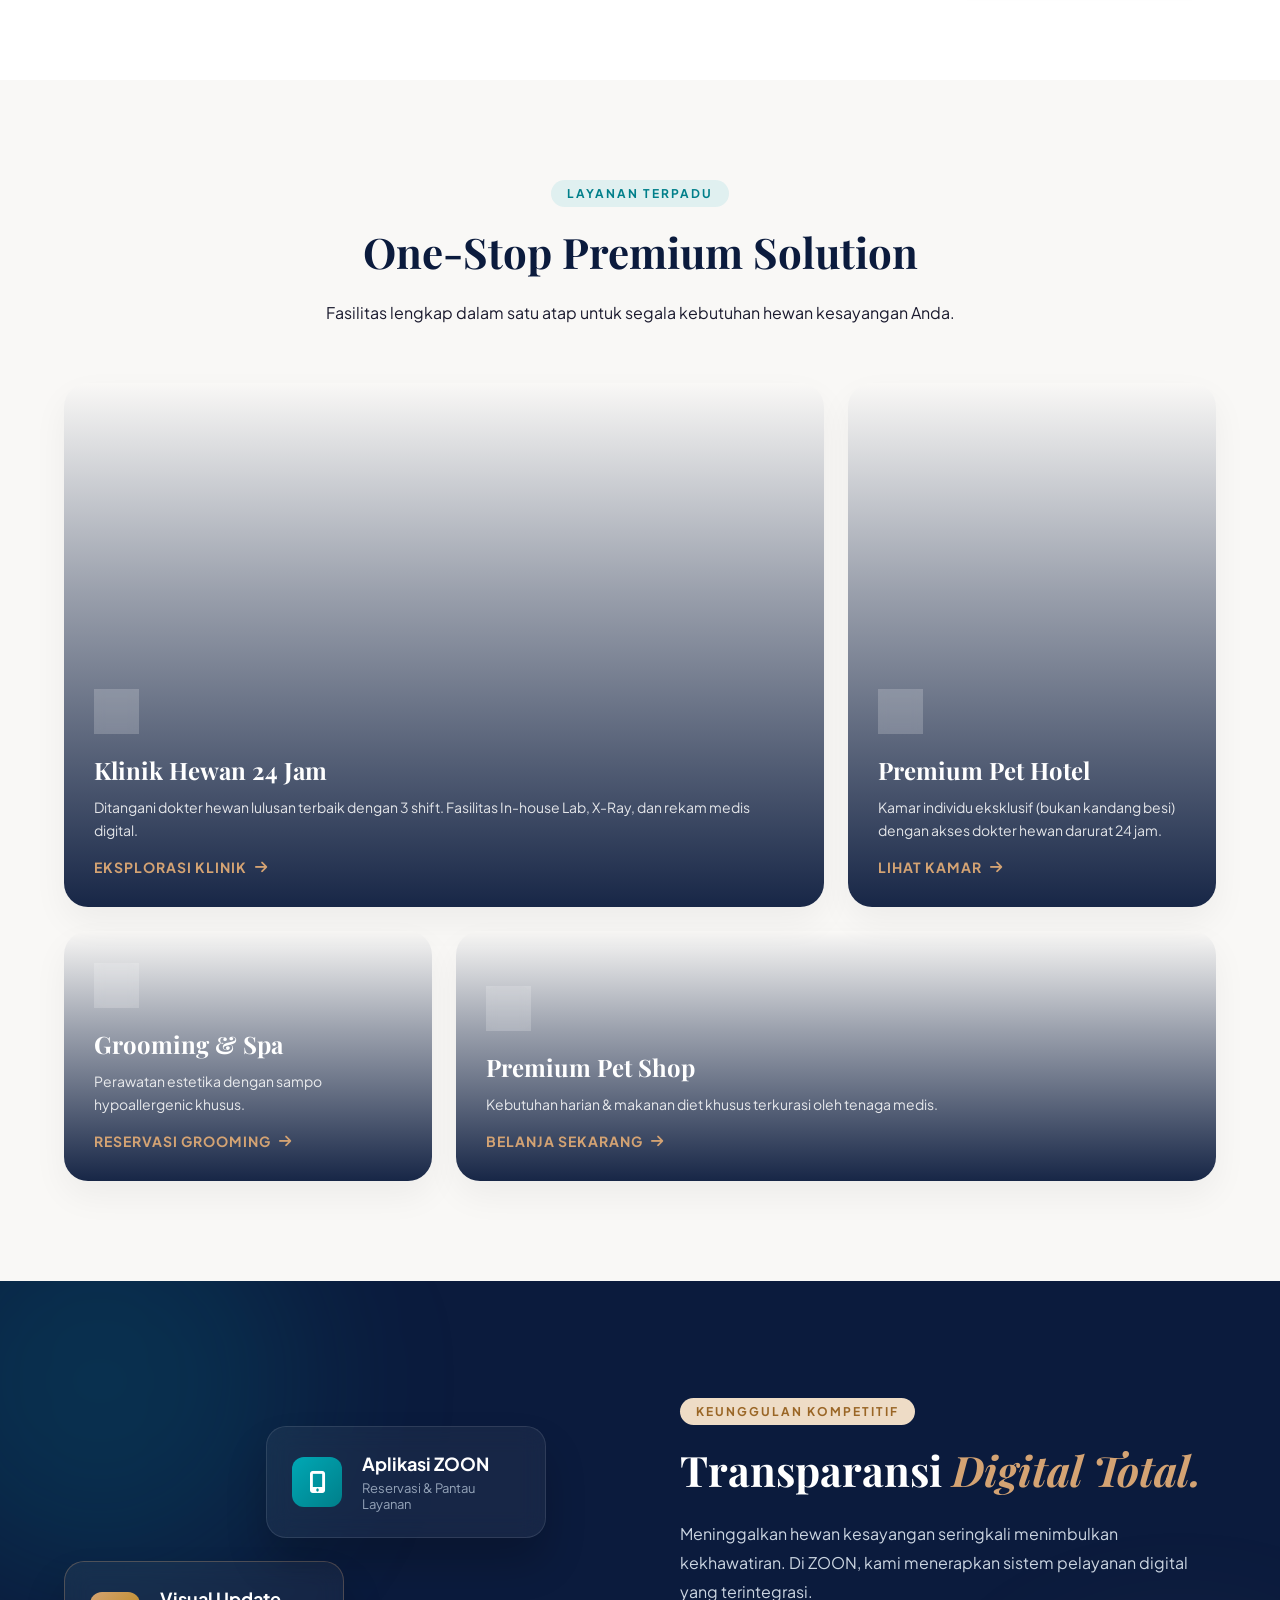
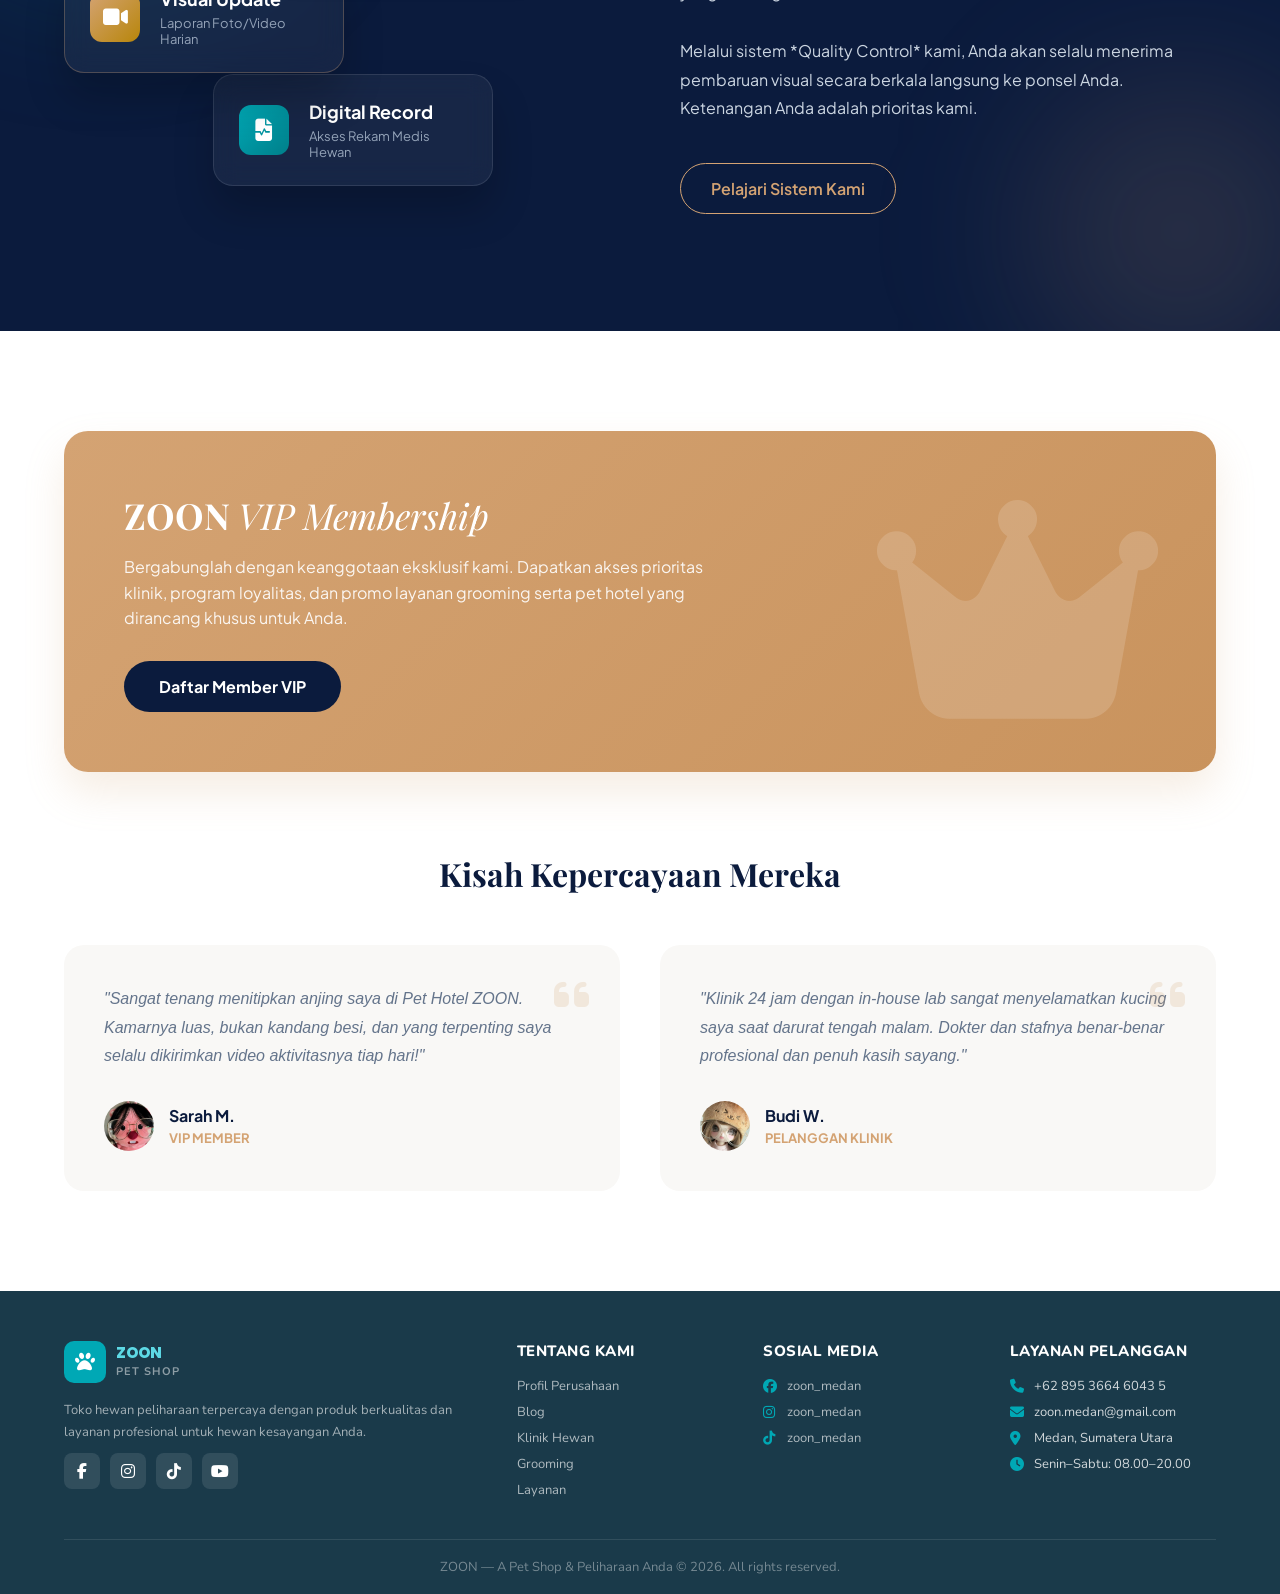
==== commit 6bc151ca: "fix: ubah kunci sesi menjadi username untuk mencegah konflik riwayat akun - fix(auth): ganti penyimp" ====
--- a/HTML/Beranda.html
+++ b/HTML/Beranda.html
@@ -88,8 +88,12 @@
                                 <span id="popupPhone">08xx-xxxx-xxxx</span>
                             </div>
                         </div>
-                        <div class="popup-footer">
-                            <button id="btnLogout" class="btn-logout">
+                        
+                        <div class="popup-footer" style="display: flex; gap: 8px;">
+                            <a href="Riwayat.html" class="btn-history" style="flex: 1; padding: 10px; background: #e8f7f9; color: var(--teal); border-radius: 8px; text-align: center; text-decoration: none; font-weight: 800; font-size: 13px;">
+                                <i class="fas fa-history"></i> Riwayat
+                            </a>
+                            <button id="btnLogout" class="btn-logout" style="flex: 1; padding: 10px; background: #ffebe9; color: #e74c3c; border: none; border-radius: 8px; font-family: 'Nunito', sans-serif; font-weight: 800; font-size: 13px; cursor: pointer;">
                                 <i class="fas fa-sign-out-alt"></i> Keluar
                             </button>
                         </div>
@@ -615,7 +619,7 @@
                             <i class="fas fa-quote-left quote-mark"></i>
                             <p>"Sangat tenang menitipkan anjing saya di Pet Hotel ZOON. Kamarnya luas, bukan kandang besi, dan yang terpenting saya selalu dikirimkan video aktivitasnya tiap hari!"</p>
                             <div class="testi-author">
-                                <img src="https://ui-avatars.com/api/?name=Sarah+M&background=D4A373&color=fff" alt="Sarah">
+                                <img src="../foto/Beranda/s2.jpg" alt="Sarah">
                                 <div>
                                     <strong>Sarah M.</strong>
                                     <span>VIP Member</span>
@@ -626,7 +630,7 @@
                             <i class="fas fa-quote-left quote-mark"></i>
                             <p>"Klinik 24 jam dengan in-house lab sangat menyelamatkan kucing saya saat darurat tengah malam. Dokter dan stafnya benar-benar profesional dan penuh kasih sayang."</p>
                             <div class="testi-author">
-                                <img src="https://ui-avatars.com/api/?name=Budi+W&background=00A8B5&color=fff" alt="Budi">
+                                <img src="../foto/Beranda/s1.jpg" alt="Budi">
                                 <div>
                                     <strong>Budi W.</strong>
                                     <span>Pelanggan Klinik</span>
@@ -708,5 +712,17 @@
             <p class="modal-desc" id="modalDesc">Deskripsi</p>
         </div>
     </div>
+
+    <div class="global-confirm-overlay" id="logoutConfirmOverlay">
+        <div class="global-confirm-modal">
+            <div class="gc-icon"><i class="fas fa-sign-out-alt"></i></div>
+            <h2 class="gc-title">Keluar Akun?</h2>
+            <p class="gc-desc">Apakah Anda yakin ingin keluar dari akun ZOON Anda?</p>
+            <div class="gc-actions">
+                <button class="btn-gc-cancel" id="btnCancelLogout">Batal</button>
+                <button class="btn-gc-confirm" id="btnConfirmLogout">Ya, Keluar</button>
+            </div>
+        </div>
+    </div>
 </body>
 </html>
--- a/CSS/Style.css
+++ b/CSS/Style.css
@@ -23,3 +23,4 @@
 @import url('PAGES/cart.css');
 @import url('PAGES/PetHotel.css');
 @import url('PAGES/Register.css');
+@import url('PAGES/Riwayat.css');
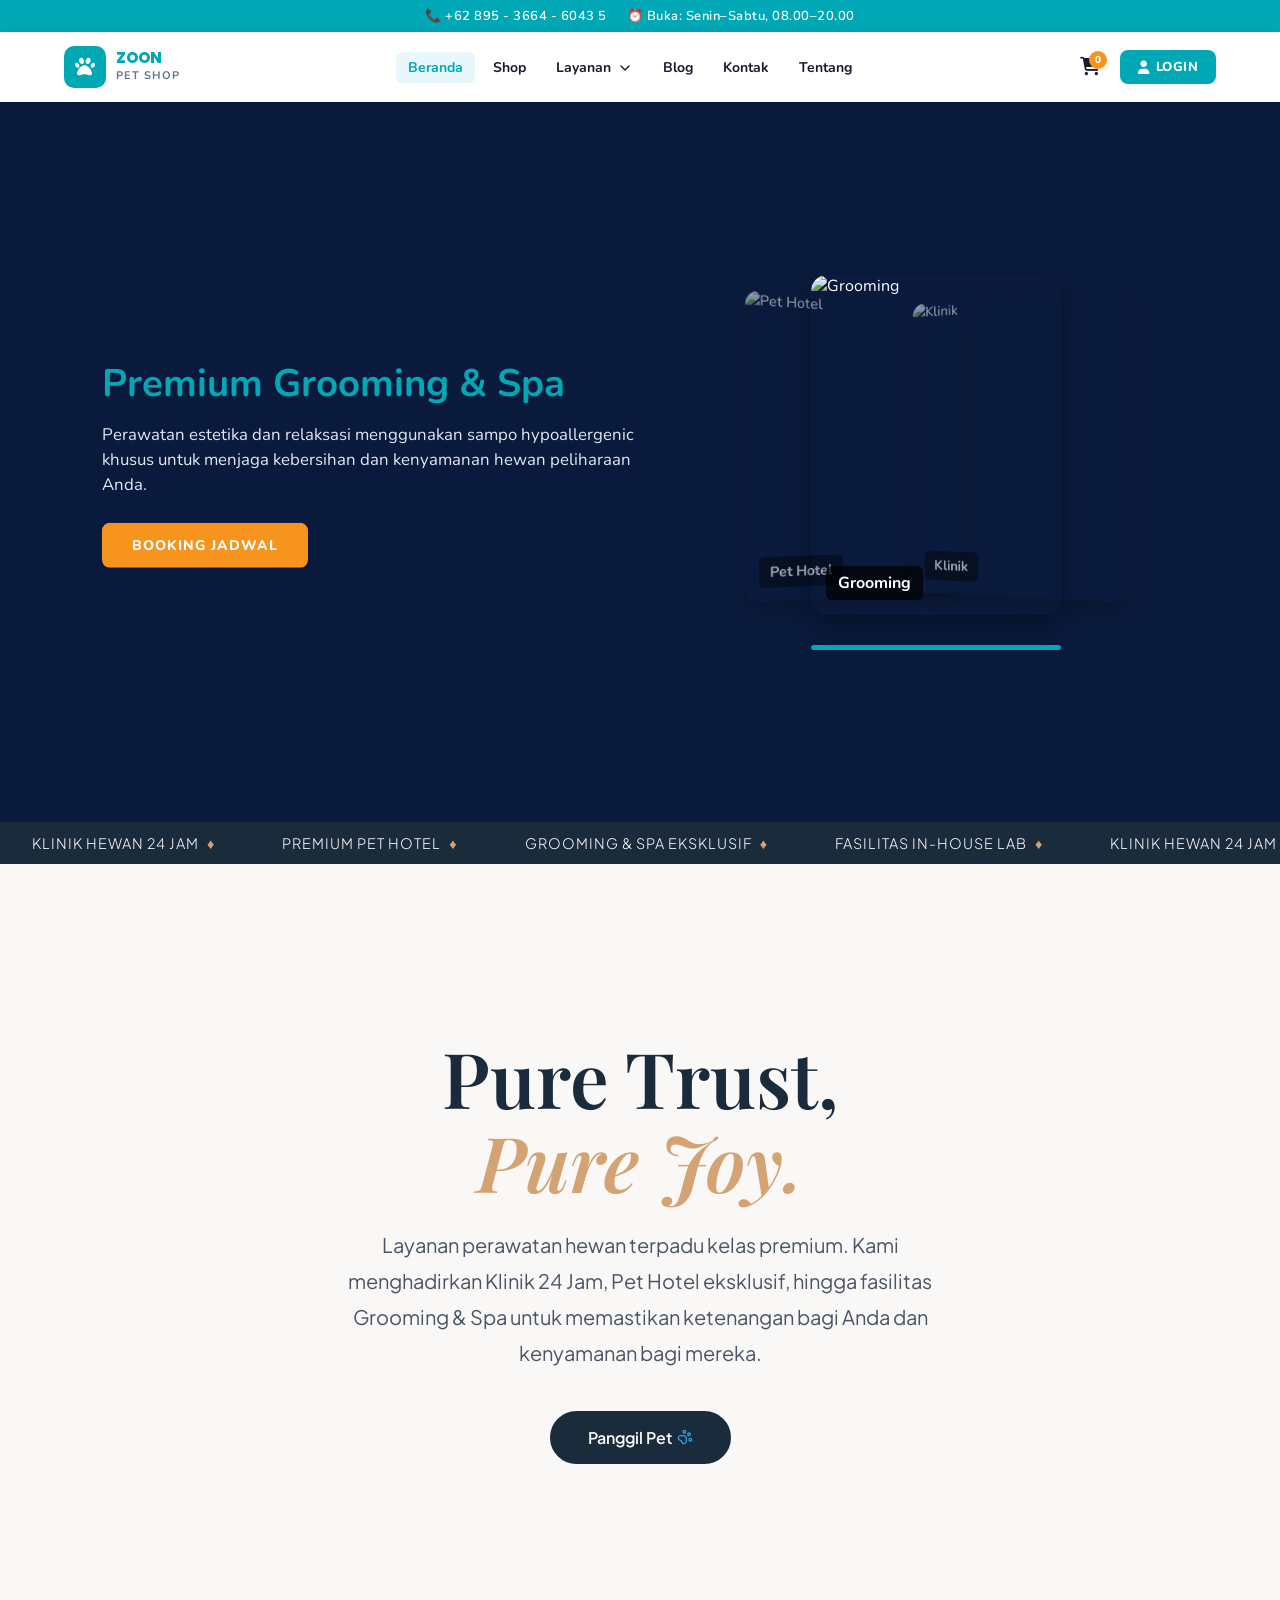
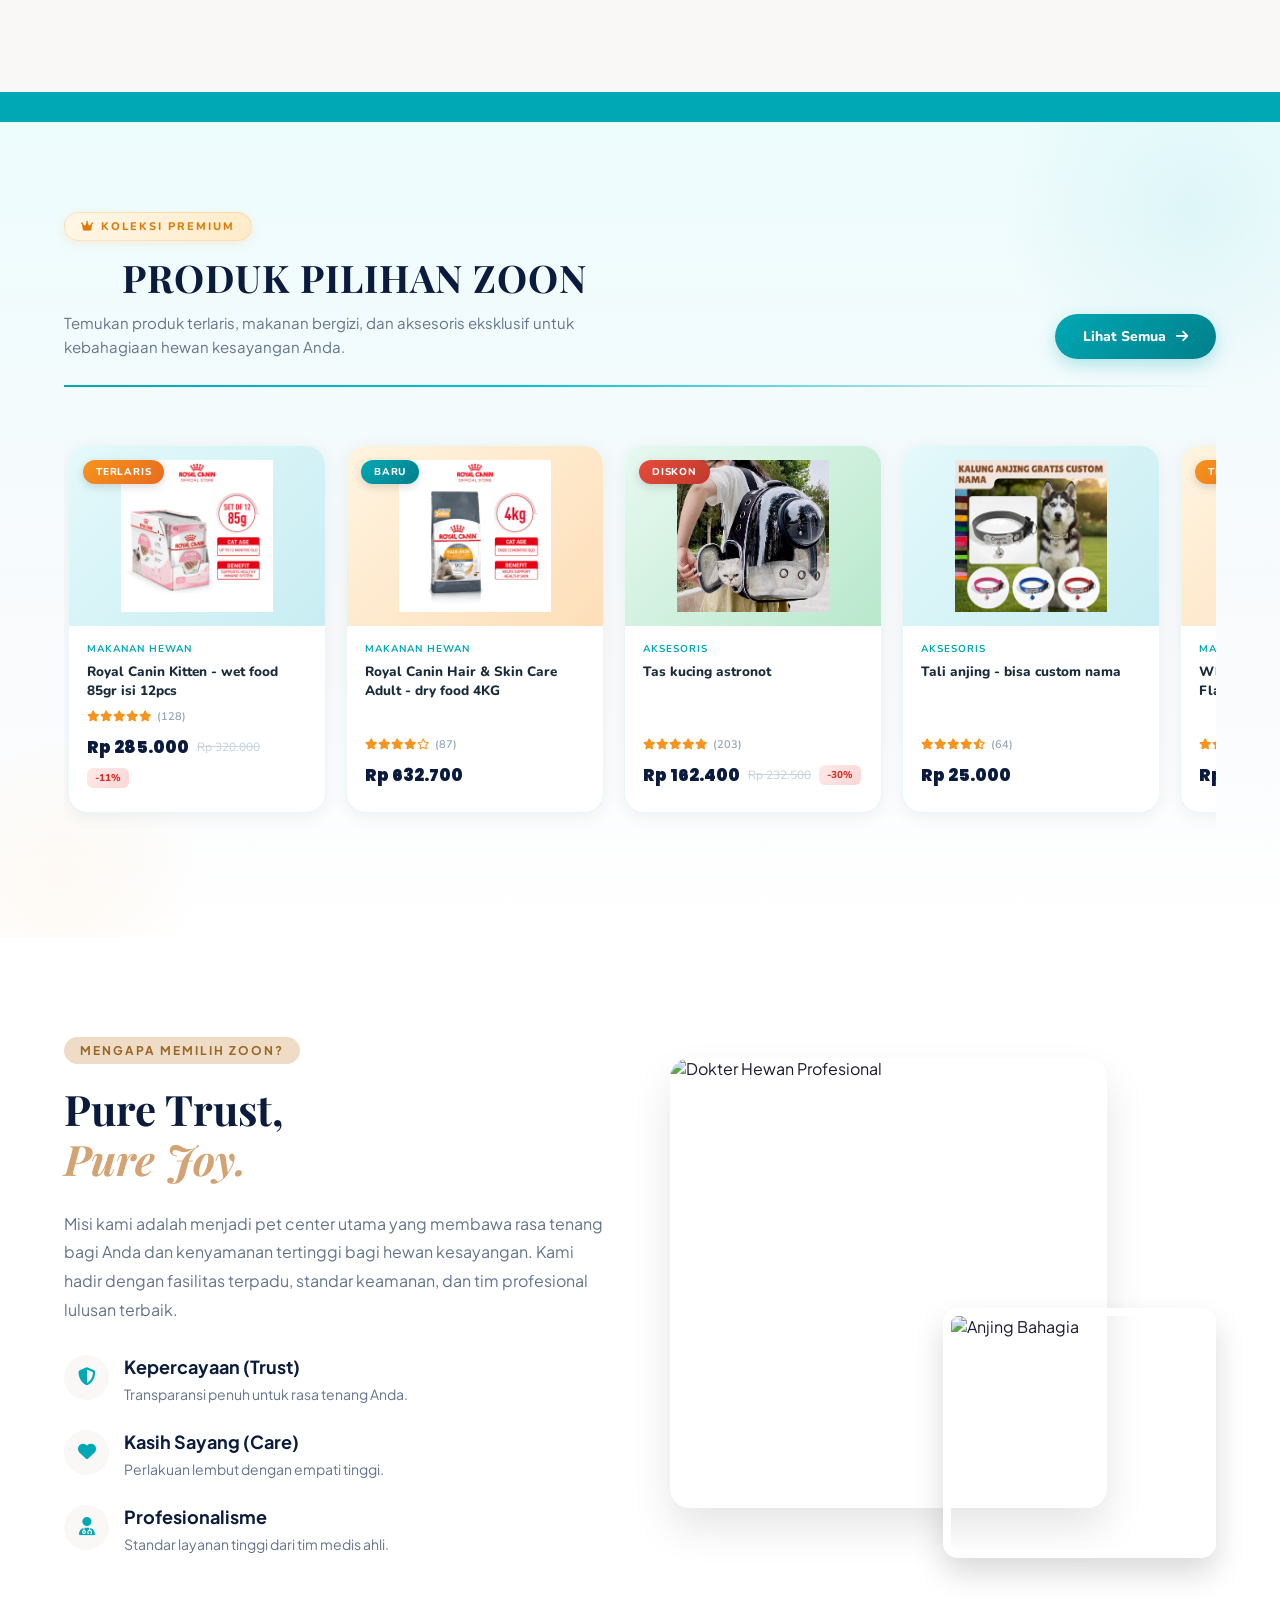
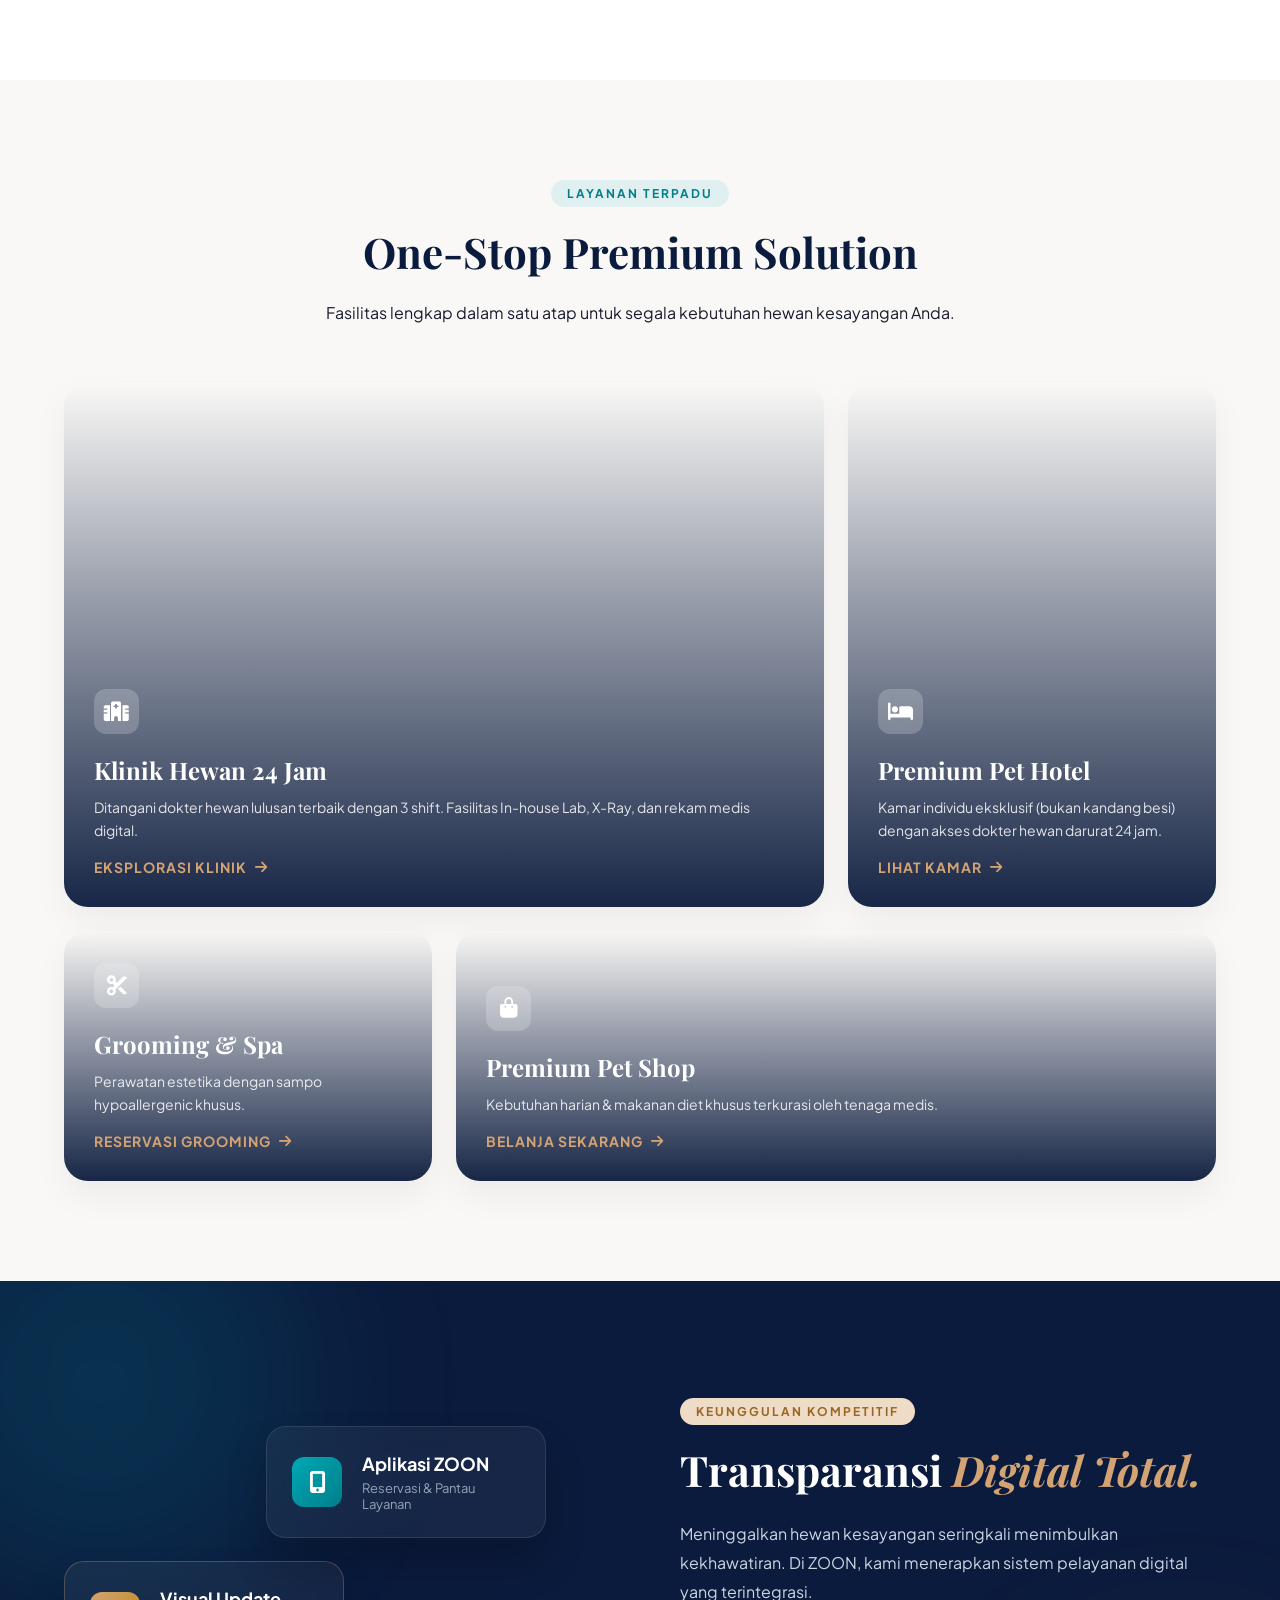
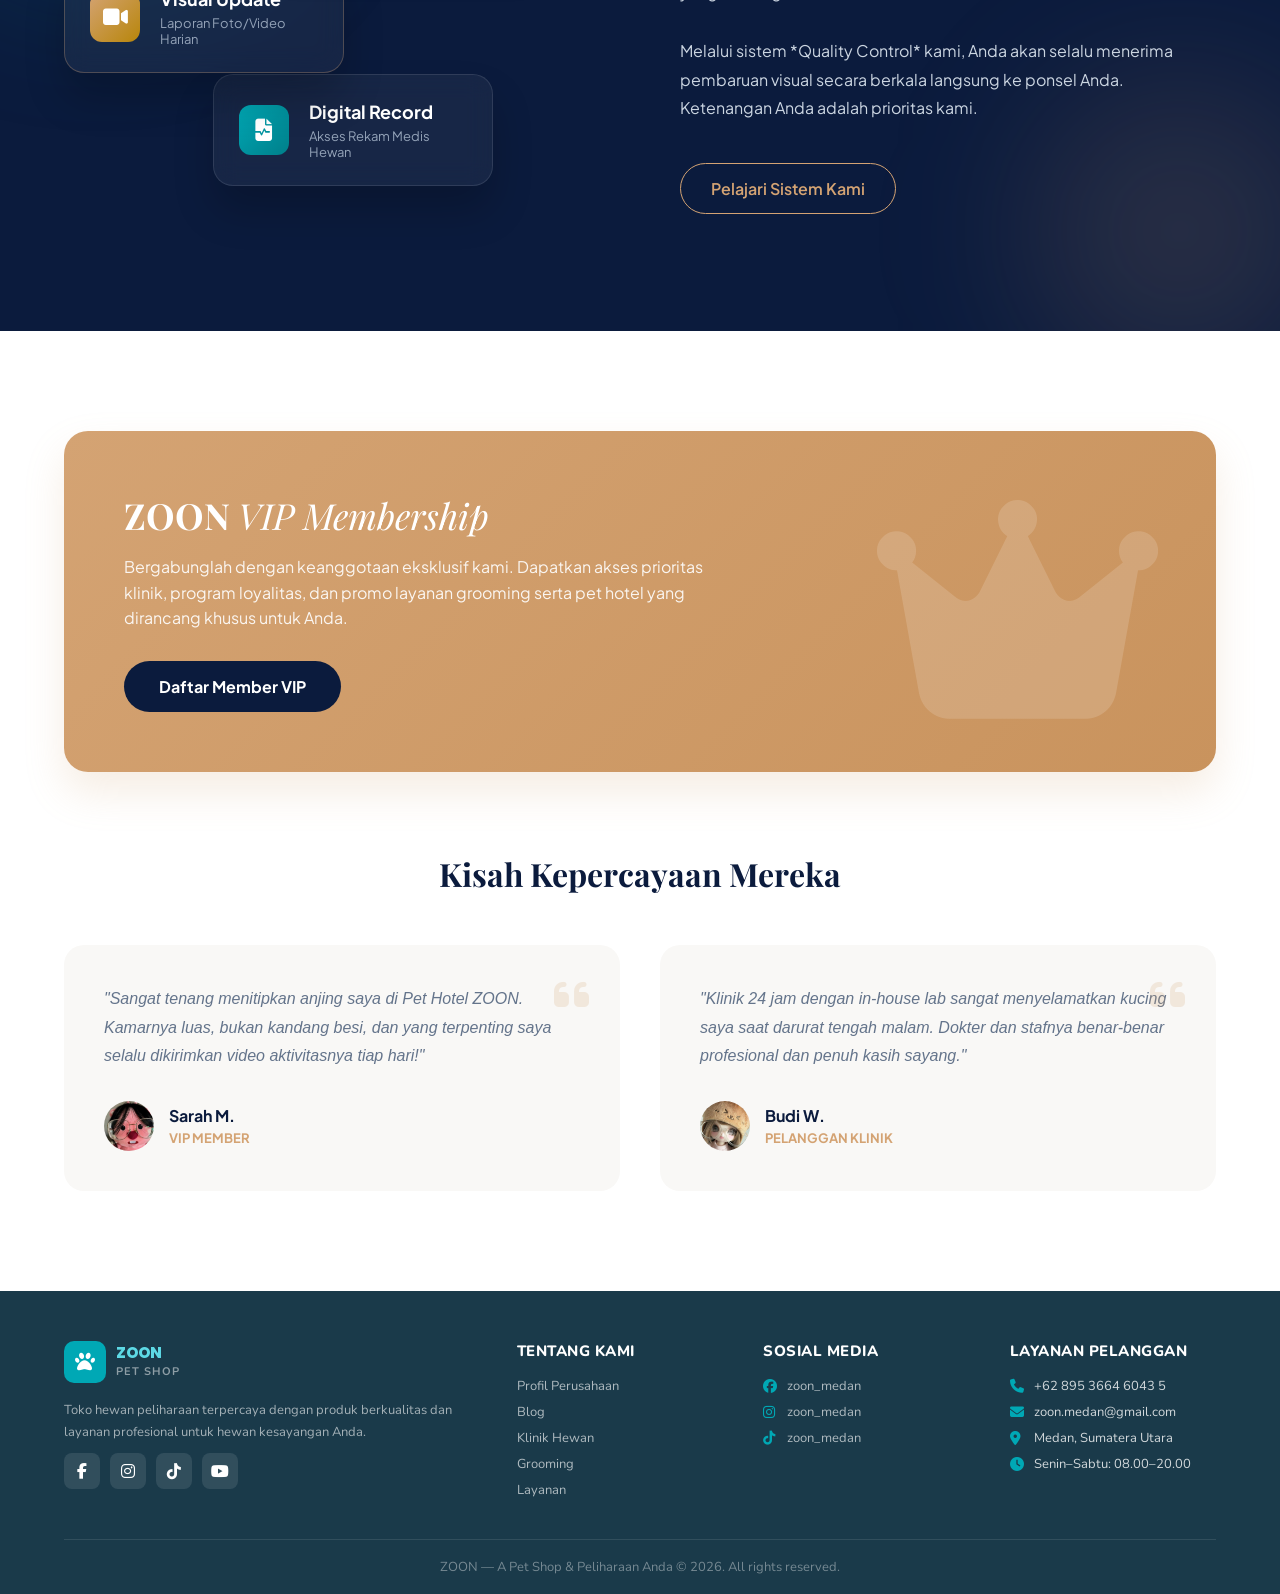
==== commit 2deb1871: "Membuat responsif navbar agar lebih bagus." ====
--- a/HTML/Beranda.html
+++ b/HTML/Beranda.html
@@ -168,6 +168,12 @@
                     <span class="ticker-item">Premium Pet Hotel <span class="ticker-dot">♦</span></span>
                     <span class="ticker-item">Grooming & Spa Eksklusif <span class="ticker-dot">♦</span></span>
                     <span class="ticker-item">Fasilitas In-house Lab <span class="ticker-dot">♦</span></span>
+                    
+                    <span class="ticker-item">Klinik Hewan 24 Jam <span class="ticker-dot">♦</span></span>
+                    <span class="ticker-item">Premium Pet Hotel <span class="ticker-dot">♦</span></span>
+                    <span class="ticker-item">Grooming & Spa Eksklusif <span class="ticker-dot">♦</span></span>
+                    <span class="ticker-item">Fasilitas In-house Lab <span class="ticker-dot">♦</span></span>
+                    
                     <span class="ticker-item">Klinik Hewan 24 Jam <span class="ticker-dot">♦</span></span>
                     <span class="ticker-item">Premium Pet Hotel <span class="ticker-dot">♦</span></span>
                     <span class="ticker-item">Grooming & Spa Eksklusif <span class="ticker-dot">♦</span></span>
--- a/CSS/PAGES/Beranda.css
+++ b/CSS/PAGES/Beranda.css
@@ -202,7 +202,6 @@
 
 .ticker-wrap { position: absolute; top: 0; width: 100%; background-color: var(--ticker-bg); padding: 12px 0; overflow: hidden; display: flex; white-space: nowrap; z-index: 10; }
 .ticker { display: inline-block; white-space: nowrap; animation: ticker 25s linear infinite; font-size: 0.9rem; letter-spacing: 1px; color: var(--ticker-text); font-weight: 300; text-transform: uppercase; }
-.ticker-wrap:hover .ticker { animation-play-state: paused; }
 @keyframes ticker { 0% { transform: translateX(0); } 100% { transform: translateX(-50%); } }
 .ticker-item { margin: 0 2rem; display: inline-flex; align-items: center; gap: 0.5rem; }
 .ticker-dot { color: var(--text-accent); font-weight: bold; }
@@ -836,4 +835,186 @@
     .bento-grid { grid-template-columns: 1fr; }
     .bento-large, .bento-tall, .bento-small, .bento-wide { grid-column: span 1; grid-row: span 1; }
     .digital-visuals { display: none; }
+}
+
+/* =============================================================
+   RESPONSIVE ADDITIONS — BERANDA
+   Semua breakpoint yang ditambahkan di sini terpisah dari
+   yang sudah ada di atas, dikelompokkan per section.
+   ============================================================= */
+
+/* ─────────────────────────────────────────────────────────────
+   1. HERO SECTION (Slider Utama)
+   Sebelumnya: tidak ada responsive sama sekali.
+   ───────────────────────────────────────────────────────────── */
+
+/* Tablet landscape & lebar: stack vertikal */
+@media (max-width: 992px) {
+    .hero-section {
+        flex-direction: column;
+        align-items: center;
+        text-align: center;
+        padding: 90px 6% 60px;
+        min-height: auto;
+        gap: 30px;
+    }
+    .hero-left {
+        width: 100%;
+        height: 250px;
+    }
+    .hero-slide {
+        width: 100%;
+    }
+    .hero-content h1 {
+        font-size: 2rem;
+    }
+    .hero-content .btn-primary {
+        display: inline-block; /* agar text-align: center bekerja */
+    }
+    .hero-right {
+        width: 100%;
+        align-items: center;
+    }
+}
+
+/* Tablet portrait & mobile besar */
+@media (max-width: 768px) {
+    .hero-section {
+        padding: 85px 5% 45px;
+        gap: 24px;
+    }
+    .hero-left      { height: 230px; }
+    .hero-content h1 { font-size: 1.75rem; }
+    .hero-content p  { font-size: 0.9rem; }
+
+    .slider-container { width: 205px; height: 285px; }
+    .slider-card.next { transform: translateX(62px) translateZ(-85px) rotateY(-16deg); }
+    .slider-card.prev { transform: translateX(-62px) translateZ(-85px) rotateY(16deg); }
+    .progress-container { width: 205px; }
+}
+
+/* Mobile kecil */
+@media (max-width: 480px) {
+    .hero-section {
+        padding: 80px 4% 35px;
+        gap: 16px;
+    }
+    .hero-left      { height: 200px; }
+    .hero-content h1 { font-size: 1.45rem; }
+    .hero-content p  {
+        font-size: 0.82rem;
+        margin-bottom: 14px;
+    }
+    .hero-content .btn-primary {
+        padding: 10px 22px;
+        font-size: 0.85rem;
+    }
+    .slider-container { width: 175px; height: 250px; }
+    .slider-card.next { transform: translateX(52px) translateZ(-65px) rotateY(-14deg); }
+    .slider-card.prev { transform: translateX(-52px) translateZ(-65px) rotateY(14deg); }
+    .progress-container { width: 175px; margin-top: 20px; }
+}
+
+/* ─────────────────────────────────────────────────────────────
+   2. INTERACTIVE HERO (Animasi Hewan)
+   ───────────────────────────────────────────────────────────── */
+
+@media (max-width: 768px) {
+    .interactive-hero {
+        min-height: 100svh; /* unit lebih aman dari 100vh di mobile browser */
+    }
+    .interactive-content {
+        padding: 0 1.5rem;
+        margin-top: 0; /* hapus -5vh yang bisa overflow di layar pendek */
+    }
+
+    /* Sembunyikan 2 pet tengah-atas (kiri:20% & kanan:20%) agar
+       tidak tumpang tindih dengan pet luar (kiri:7% & kanan:7%) */
+    .top-animals-container .top-pet:nth-child(2),
+    .top-animals-container .top-pet:nth-child(3) {
+        display: none;
+    }
+    .top-pet         { width: 72px; height: 72px; }
+    .pet             { width: 78px; height: 78px; }
+    .bottom-scenery  { height: 200px; }
+}
+
+@media (max-width: 480px) {
+    .top-pet        { width: 60px; height: 60px; }
+    .pet            { width: 65px; height: 65px; }
+    .bottom-scenery { height: 175px; }
+
+    .interactive-content .tagline {
+        font-size: clamp(2.2rem, 8vw, 3rem);
+    }
+    .interactive-content .description {
+        font-size: 0.88rem;
+        line-height: 1.6;
+    }
+    .premium-btn {
+        padding: 12px 28px;
+        font-size: 0.9rem;
+        margin-top: 1.8rem;
+    }
+}
+
+/* ─────────────────────────────────────────────────────────────
+   3. SHOP SECTION — tambahan untuk tablet
+   (768px sudah ada di atas, ini tambahan 992px)
+   ───────────────────────────────────────────────────────────── */
+
+@media (max-width: 992px) {
+    .shop-slider .section-header {
+        flex-direction: column;
+        align-items: flex-start;
+        gap: 16px;
+    }
+    .shop-slider .section-title { font-size: 30px; }
+    .slider-item.produk-card    { flex: 0 0 240px; min-width: 240px; }
+}
+
+/* ─────────────────────────────────────────────────────────────
+   4. PREMIUM SECTIONS — 480px
+   (992px & 768px sudah ditangani di CSS sebelumnya)
+   ───────────────────────────────────────────────────────────── */
+
+@media (max-width: 480px) {
+    .premium-section    { padding: 50px 4%; }
+    .premium-heading    { font-size: 26px; }
+    .section-header-center { margin-bottom: 36px; }
+
+    /* About Us */
+    .about-image { height: 320px; }
+    .img-main    { width: 85%; height: 82%; }
+    .img-accent  { width: 58%; height: 46%; }
+
+    /* Bento Grid Layanan */
+    .bento-grid  { grid-auto-rows: 200px; gap: 16px; }
+    .bento-card  { padding: 20px; }
+    .bento-content h3 { font-size: 18px; }
+
+    /* VIP Banner */
+    .vip-banner          { padding: 28px 18px; }
+    .vip-banner-content h2 { font-size: 24px; }
+    .vip-banner-content p  { font-size: 14px; }
+
+    /* Testimonial */
+    .testi-title { font-size: 24px; margin-bottom: 30px; }
+    .testi-card  { padding: 26px 20px; }
+    .testi-card p { font-size: 14px; }
+}
+
+/* ─────────────────────────────────────────────────────────────
+   5. DIGITAL TRANSPARENCY
+   Saat kolom tunggal (≤768px), teks perlu center agar
+   tidak terlihat menggantung di kiri layar.
+   ───────────────────────────────────────────────────────────── */
+
+@media (max-width: 768px) {
+    .digital-text {
+        text-align: center;
+    }
+    .btn-premium-gold {
+        margin-top: 16px;
+    }
 }
